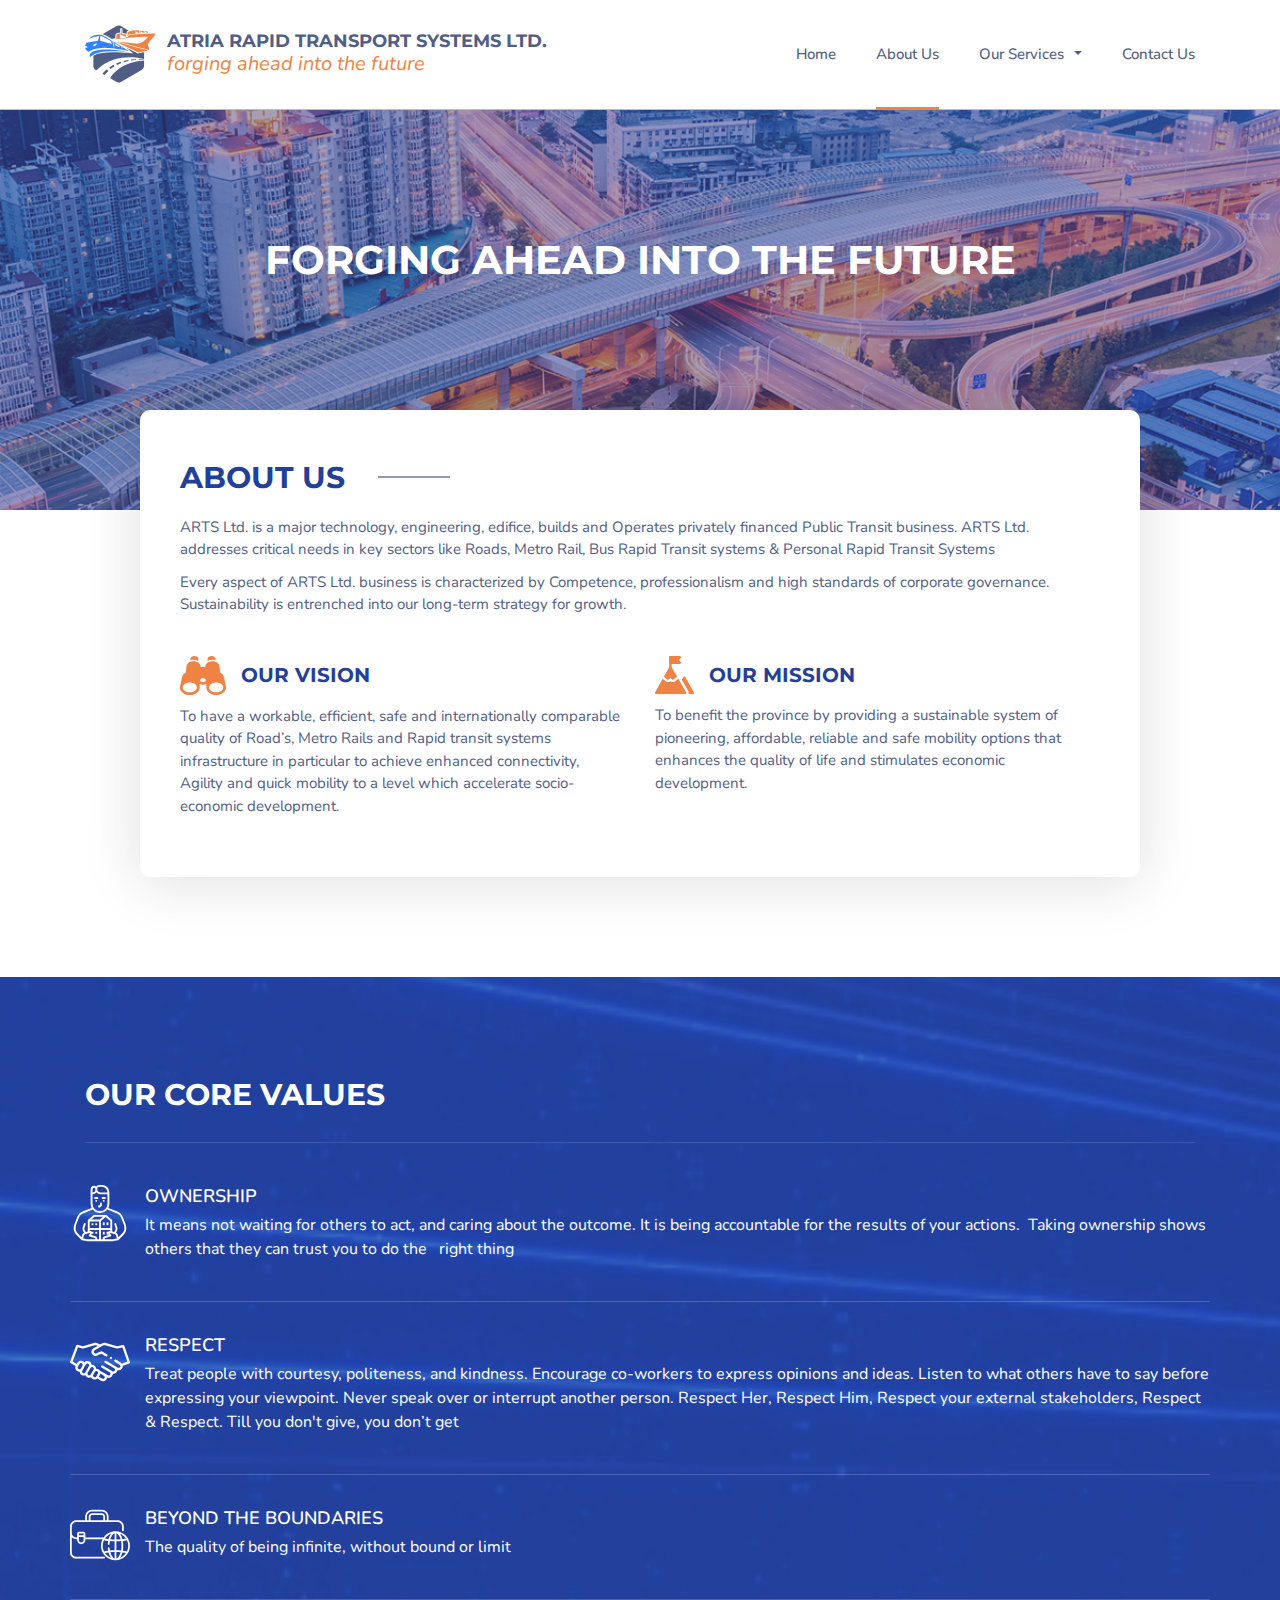
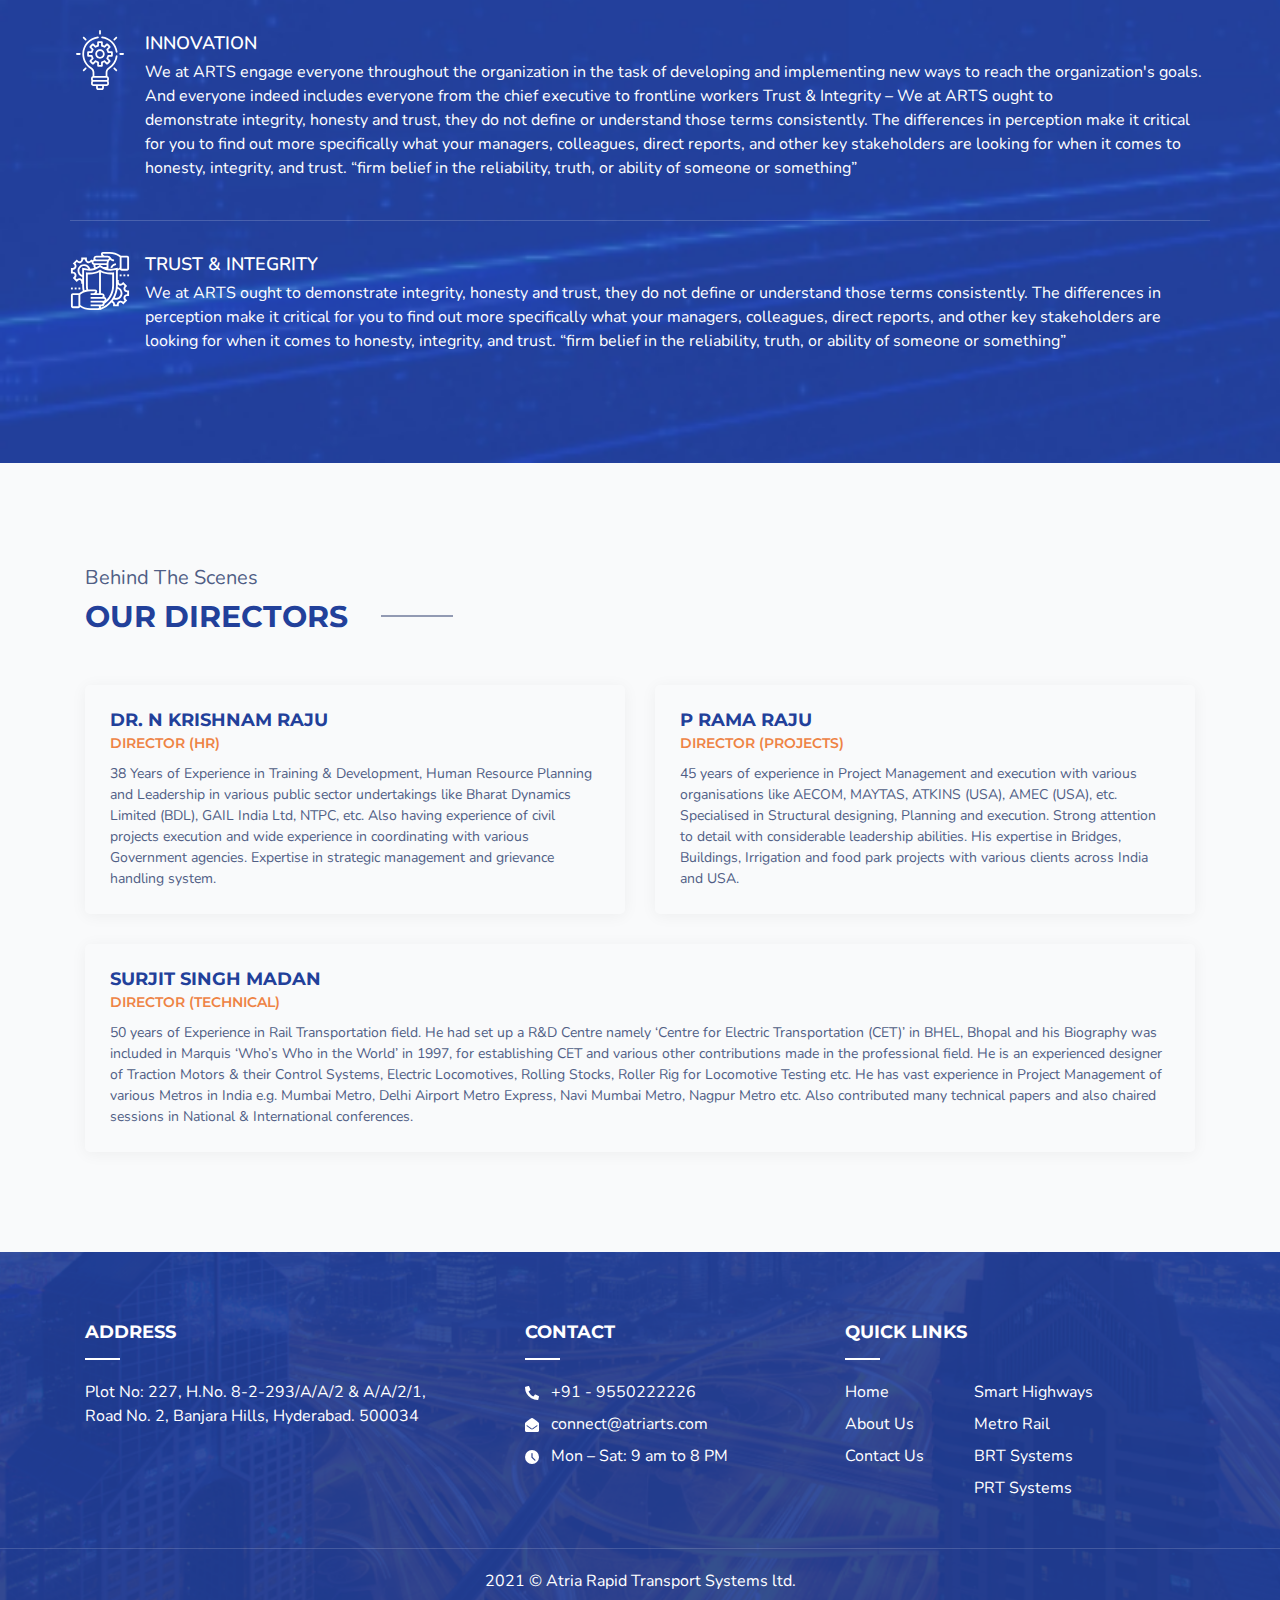
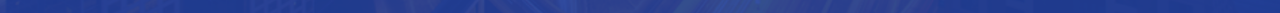
==== about-us.html @ 68d52b73 "update" ====
<!DOCTYPE html>
<html lang="en">

<head>
    <meta charset="UTF-8">
    <meta name="viewport" content="width=device-width, initial-scale=1.0">
    <meta http-equiv="X-UA-Compatible" content="ie=edge">
    <meta name="Description" content="Enter your description here" />
    <link rel="icon" href="img/logo-icon.svg" sizes="16x16">
    <link
        href="https://fonts.googleapis.com/css2?family=Montserrat:wght@500;600;700;800&family=Nunito:wght@300;400&display=swap"
        rel="stylesheet">
    <link rel="stylesheet" href="https://cdnjs.cloudflare.com/ajax/libs/twitter-bootstrap/4.5.3/css/bootstrap.min.css">
    <link rel="stylesheet" href="https://cdnjs.cloudflare.com/ajax/libs/font-awesome/5.15.1/css/all.min.css">
    <!-- slider css -->
    <link rel="stylesheet" href="css/owl.carousel.min.css">
    <link rel="stylesheet" href="css/owl.theme.default.min.css">
    <!-- wow css -->
    <link rel="stylesheet" href="css/animate.css">
    <link rel="stylesheet" href="css/style.css">
    <title>Atria Rapid Transport Systems ltd.</title>
</head>

<body>

    <div class="main-loader" id="load">
        <div class="loader"></div>
    </div>

    <div class="header">
        <div class="container">
            <nav class="navbar navbar-expand-lg navbar-light " id="nav">
                <a class="navbar-brand" href="index.html">
                    <img src="img/logo-icon.svg" alt="img" />

                    <div class="right-content">
                        <b class="logo-line hide-on-mobile">Atria Rapid Transport Systems LTD.</b>
                        <b class="logo-line show-on-mobile">ARTS</b>
                        <i>forging ahead into the future</i>
                    </div>
                </a>
                <button class="navbar-toggler" type="button" data-toggle="collapse"
                    data-target="#navbarSupportedContent" aria-controls="navbarSupportedContent" aria-expanded="false"
                    aria-label="Toggle navigation">
                    <span class="navbar-toggler-icon"></span>
                </button>
                <div class="collapse navbar-collapse" id="navbarSupportedContent">
                    <ul class="navbar-nav ml-auto">
                        <li class="nav-item">
                            <a class="nav-link" href="index.html">Home</a>
                        </li>
                        <li class="nav-item active">
                            <a class="nav-link" href="about-us.html">About Us</a>
                        </li>
                        <li class="nav-item">
                            <a class="nav-link dropdown-toggle" data-toggle="dropdown" href="our-project.html">Our
                                Services </a>
                            <ul class="dropdown-menu">
                                <li><a class="nav-link" href="smart_highways.html">Smart Highways</a></li>
                                <li><a class="nav-link" href="metro_rail.html"> Metro Rail </a></li>
                                <li><a class="nav-link" href="bus-rapid-transit-system.html"> BRT Systems </a></li>
                                <li><a class="nav-link" href="prt.html"> PRT Systems </a></li>
                            </ul>
                        </li>
                        <li class="nav-item">
                            <a class="nav-link" href="contact-us.html">Contact Us</a>
                        </li>
                    </ul>
                </div>
            </nav>
        </div>
    </div>

    <div class="top-header-page">
        <h1 class="tt-main">forging ahead into the future</h1>
    </div>

    <div class="abut-to-main-section">
        <div class="row">
            <div class="col-md-12">
                <h1 class="tt-main">About us <div class="side-line"></div></h1>
                <p>ARTS Ltd. is a major technology, engineering, edifice, builds and Operates privately financed Public Transit business.
                ARTS Ltd. addresses critical needs in key sectors like Roads, Metro Rail, Bus Rapid Transit systems & Personal Rapid
                Transit Systems</p>
                <p>Every aspect of ARTS Ltd. business is characterized by Competence, professionalism and high standards of corporate
                governance. Sustainability is entrenched into our long-term strategy for growth.</p>
            </div>
        </div>
        <div class="row bt-abt">
            <div class="col-md-6">

                <h1 class="tt-main"><img src="img/v-icon.svg" alt=""> Our Vision</h1>
                <p>To have a workable, efficient, safe and internationally comparable quality of Road’s, Metro Rails and Rapid transit
                systems infrastructure in particular to achieve enhanced connectivity, Agility and quick mobility to a level which
                accelerate socio-economic development.</p> 
            </div>
            <div class="col-md-6 vision-box">
            
                <h1 class="tt-main"><img src="img/m-icon.svg" alt=""> Our Mission</h1>
                <p>To benefit the province by providing a sustainable system of pioneering, affordable, reliable and safe mobility options
                that enhances the quality of life and stimulates economic development.</p>
            </div>
        </div>
    </div>

    


    <section class="rts rts-2">
        <div class="container">
            <div class="row">
                <div class="col-md-12">
                    <h1 class="tt-main white-color">Our Core Values</h1>
                    <div class="brk-line"></div>
                </div>
                <div class="com-md-12">
                    <div class="or-list">
                        <div class="top">
                        <svg xmlns="http://www.w3.org/2000/svg" id="outline" viewBox="0 0 512 512">
                            <path
                                d="M62.50488,287.20117,37.8667,351.26172a88.014,88.014,0,0,0,19.91211,93.831l40.56445,40.56446.00134-.00147a7.96228,7.96228,0,0,0,4.08655,2.189l40,8A7.98421,7.98421,0,0,0,144,496H368a7.98421,7.98421,0,0,0,1.56885-.15527l40-8a7.96228,7.96228,0,0,0,4.08655-2.189l.00134.00147,40.56445-40.56446a88.014,88.014,0,0,0,19.91211-93.831l-24.63818-64.06055a72.21915,72.21915,0,0,0-40.46094-41.0039l-82.23071-32.89209A79.60025,79.60025,0,0,0,335.99951,176L336,80a64.07239,64.07239,0,0,0-64-64H248a31.97046,31.97046,0,0,0-25.59552,12.81665A23.87424,23.87424,0,0,0,208,24a32.03635,32.03635,0,0,0-32,32V176a79.48678,79.48678,0,0,0,9.25031,37.28369l-82.28449,32.91358A72.21915,72.21915,0,0,0,62.50488,287.20117ZM144.792,480l-31.62744-6.3252,3.27734-19.66406a23.99164,23.99164,0,0,1,17.853-19.33886l39.16113-9.79a.16833.16833,0,0,1,.15577.04394.16387.16387,0,0,1,.02.20508L161.34375,443.5625a8.00015,8.00015,0,0,0,4.4585,12.12988l46.07812,13.165A5.68063,5.68063,0,0,1,210.31934,480Zm197.63184-70.63965a16.22935,16.22935,0,0,0-15.34815,4.251A16.01967,16.01967,0,0,0,325.11841,416H312v24h17.05188l2.21228,3.31836-35.53906,10.1543A21.66906,21.66906,0,0,0,280.76025,480H264V400h80v9.75439ZM344,384H264V323.74707l40-33.333,40,33.333Zm-90.89618-72H182.09619l28.80029-24h71.00733ZM248,328v56H168V328Zm-80,72h80v80H231.23975a21.66922,21.66922,0,0,0-14.96436-26.52734l-35.53955-10.1543,6.20947-9.31348A16.02738,16.02738,0,0,0,188.06714,432H200V416H186.882a16.0532,16.0532,0,0,0-1.95722-2.38965,16.24046,16.24046,0,0,0-15.34912-4.25l-1.57568.394Zm199.208,80H301.68066a5.68055,5.68055,0,0,1-1.56054-11.14258l46.07763-13.165a8.00015,8.00015,0,0,0,4.4585-12.12988l-12.28711-18.43066a.16453.16453,0,0,1,.01953-.207.161.161,0,0,1,.11524-.04785.179.179,0,0,1,.03955.00489l39.16162,9.79a23.99164,23.99164,0,0,1,17.853,19.33886l3.27734,19.66406Zm-47.2085-304A63.99976,63.99976,0,1,1,192,176V96h1.37012a38.61863,38.61863,0,0,0,31.95971-16.95679A43.93638,43.93638,0,0,0,260,96h59.99951ZM248,32h24a48.054,48.054,0,0,1,48,48H260a28.03146,28.03146,0,0,1-28-28V48A16.01833,16.01833,0,0,1,248,32Zm-40,8a8.00917,8.00917,0,0,1,8,8v9.37012A22.65537,22.65537,0,0,1,193.37012,80H192V56A16.01833,16.01833,0,0,1,208,40ZM194.31769,226.88916a79.94849,79.94849,0,0,0,118.25067,5.6792q2.72607-2.72607,5.14917-5.665l85.37427,34.14941a56.17256,56.17256,0,0,1,31.46972,31.89258l24.63819,64.06055a72.01208,72.01208,0,0,1-16.292,76.77246l-29.57226,29.57227-1.99512-11.97071a39.97178,39.97178,0,0,0-18.3833-27.40527l8.27051-16.541a39.73765,39.73765,0,0,0,2.17041-30.53808l-11.80859-35.42578-15.17872,5.06054,11.8086,35.42578a23.84236,23.84236,0,0,1-1.30225,18.32129l-8.98047,17.9607L360,413.75415V320a7.99975,7.99975,0,0,0-2.87842-6.14551l-48-40A7.984,7.984,0,0,0,304,272H208a8.00012,8.00012,0,0,0-5.12158,1.85449l-48,40A7.98564,7.98564,0,0,0,152.01691,320H152v93.75415L134.06335,418.238l-8.98034-17.9607a23.84236,23.84236,0,0,1-1.30225-18.32129l11.8086-35.42578-15.17872-5.06054-11.80859,35.42578a39.73765,39.73765,0,0,0,2.17041,30.53808l8.27057,16.541a39.97185,39.97185,0,0,0-18.38336,27.40527l-1.99512,11.97071L69.09229,433.77832a72.01208,72.01208,0,0,1-16.292-76.77246l24.63819-64.06055a56.17256,56.17256,0,0,1,31.46972-31.89258Z">
                            </path>
                            <rect x="208" y="120" width="32" height="16"></rect>
                            <path d="M256,184a8.00917,8.00917,0,0,1-8,8h-8v16h8a24.02718,24.02718,0,0,0,24-24V168H256Z"></path>
                            <circle cx="224" cy="152" r="8"></circle>
                            <rect x="272" y="120" width="32" height="16"></rect>
                            <circle cx="288" cy="152" r="8"></circle>
                            <rect x="184" y="344" width="16" height="16"></rect>
                            <rect x="216" y="344" width="16" height="16"></rect>
                            <rect x="216" y="416" width="16" height="16"></rect>
                            <rect x="280" y="336" width="16" height="24"></rect>
                            <rect x="312" y="336" width="16" height="24"></rect>
                            <rect x="280" y="416" width="16" height="24"></rect>
                        </svg>
                            <span>Ownership</span>
                        </div>
                        <p>It means not waiting for others to act, and caring about the outcome. It is being accountable for the results of your
                        actions.  Taking ownership shows others that they can trust you to do the   right thing</p>
                    </div>
                    <div class="or-list">
                        <div class="top">
                            <svg id="Layer_1" enable-background="new 0 0 512.004 512.004" viewBox="0 0 512.004 512.004"
                                xmlns="http://www.w3.org/2000/svg">
                                <g>
                                    <g>
                                        <path
                                            d="m511.437 255.181-48.106-137.063c-1.65-4.702-6.51-7.47-11.397-6.494l-50.104 10.023-88.066-26.197c-12.711-3.782-26.64-6.031-42.346 3.038l-15.695 9.062-15.696-9.062c-15.707-9.069-29.636-6.819-42.346-3.037l-87.753 26.105-45.561-12.018c-4.954-1.306-10.098 1.344-11.907 6.139l-51.815 137.334c-1.729 4.582.115 9.742 4.356 12.19l43.077 24.87c-3.056 7.107-3.642 14.997-1.6 22.618 2.401 8.962 8.127 16.44 16.122 21.056 6.336 3.658 13.363 5.079 20.155 4.514.281 11.695 6.466 22.98 17.316 29.245 10.074 5.817 21.885 5.985 31.739 1.495 2.815 6.819 7.813 12.797 14.682 16.762 7.995 4.616 17.334 5.836 26.297 3.434 2.634-.706 5.141-1.699 7.483-2.953 2.977 6.413 7.825 11.741 14.05 15.334 5.446 3.144 11.397 4.638 17.274 4.638 8.319-.001 16.484-3 22.848-8.544l30.4 17.551c5.444 3.143 11.396 4.637 17.272 4.636 11.99 0 23.667-6.217 30.08-17.325 2.654-4.598 4.133-9.557 4.528-14.528 7.237 3.248 15.32 3.899 23.121 1.81 8.962-2.402 16.44-8.128 21.056-16.124 3.181-5.51 4.672-11.539 4.636-17.484 13.349 1.578 27.009-4.723 34.146-17.086 2.733-4.734 4.22-9.854 4.561-14.974 15.429 5.454 33.088-.684 41.562-15.359 3.676-6.367 5.096-13.428 4.51-20.251l55.192-20.68c5.097-1.909 7.731-7.542 5.929-12.675zm-438.836 61.245c-3.369-1.945-5.785-5.11-6.804-8.913-1.02-3.802-.509-7.751 1.437-11.121l13.962-24.184c1.945-3.369 5.11-5.786 8.913-6.804 3.802-1.019 7.752-.508 11.12 1.437 6.992 4.037 9.405 13.013 5.38 20.012l-13.983 24.218c-.001.002-.002.003-.003.005-4.048 6.987-13.029 9.387-20.022 5.35zm57.504 28.39c-4.044 7.001-13.027 9.41-20.033 5.368-7.003-4.043-9.41-13.03-5.369-20.032l5.229-9.056c.001-.002.002-.003.003-.004l13.994-24.238c.001-.002.003-.004.004-.006l.005-.01c.001-.001.001-.001.002-.002l12.345-21.384c1.945-3.369 5.11-5.785 8.912-6.804 3.804-1.019 7.751-.508 11.121 1.438 3.369 1.945 5.786 5.11 6.805 8.912s.509 7.751-1.437 11.12l-3.681 6.374c-.007.011-.013.022-.02.033-.001.001-.001.003-.002.004l-24.177 41.877c0 .001-.001.001-.001.002l-.002.002c-.001.003-.004.007-.005.01zm46.421 18.258c-1.945 3.368-5.109 5.784-8.912 6.803-3.804 1.019-7.753.508-11.121-1.437-6.995-4.039-9.405-13.012-5.379-20.012l.01-.017c.001-.001.001-.002.002-.002.002-.003.003-.007.005-.011l24.17-41.865c.002-.003.004-.005.005-.008 4.044-7.003 13.03-9.411 20.033-5.367 3.369 1.945 5.785 5.11 6.805 8.912 1.019 3.802.509 7.751-1.437 11.12l-5.107 8.846c-.001.001-.002.003-.003.004l-13.961 24.181c0 .001-.001.002-.002.003-.006.01-.012.02-.018.03zm27.798 21.182c-3.369-1.945-5.786-5.11-6.805-8.912s-.509-7.751 1.437-11.121l13.963-24.184c4.044-7.002 13.026-9.411 20.033-5.368 7.002 4.043 9.41 13.03 5.368 20.033l-13.963 24.185c-4.043 7.003-13.03 9.411-20.033 5.367zm90.554 8.278c-4.044 7.004-13.033 9.409-20.033 5.368l-28.778-16.615 9.573-16.582c1.771-3.068 3.016-6.298 3.768-9.584l30.104 17.381c.001 0 .001.001.002.001s.001 0 .002.001l.028.016c6.976 4.053 9.371 13.023 5.334 20.014zm148.085-122.6c-2.639-3.34-5.939-6.246-9.844-8.5-3.656-2.111-16.948-10.099-40.633-24.421-4.726-2.858-10.874-1.344-13.732 3.383-2.857 4.726-1.343 10.874 3.383 13.731 23.803 14.393 37.208 22.449 40.982 24.628 7.003 4.043 9.411 13.03 5.368 20.033-4.044 7.004-13.033 9.411-20.033 5.369l-21.425-12.371c-.006-.003-.013-.007-.019-.011l-.004-.002-79.582-45.946c-4.784-2.763-10.899-1.123-13.66 3.66-2.762 4.783-1.123 10.899 3.66 13.66l79.574 45.942c.001.001.003.002.004.003.002.001.002.001.004.002l.021.012c6.979 4.051 9.373 13.024 5.337 20.016-4.044 7.003-13.028 9.411-20.032 5.368l-14.082-8.13c-.009-.005-.017-.01-.025-.015l-.003-.001-69.864-40.336c-4.785-2.763-10.899-1.123-13.66 3.66-2.762 4.783-1.123 10.899 3.66 13.66l69.858 40.332c.001.001.002.001.003.002 6.999 4.044 9.404 13.029 5.363 20.031-1.945 3.369-5.11 5.785-8.912 6.804-3.801 1.019-7.752.509-11.121-1.436l-23.997-13.855c-.012-.007-.022-.013-.035-.021l-.002-.001-44.07-25.444c-2.933-4.981-7.142-9.297-12.495-12.388-6.385-3.686-13.462-5.105-20.305-4.505-.086-2.654-.479-5.32-1.185-7.954-2.401-8.962-8.128-16.44-16.123-21.056-6.87-3.966-14.552-5.306-21.862-4.333-.187-1.901-.531-3.8-1.036-5.684-2.401-8.962-8.128-16.44-16.124-21.057-14.665-8.468-33.01-4.964-43.648 7.452-2.855-4.268-6.702-7.96-11.439-10.695-7.995-4.616-17.336-5.837-26.297-3.435-8.963 2.401-16.44 8.127-21.057 16.123l-6.014 10.417-35.507-20.499 45.634-120.949 39.551 10.432c1.776.468 3.644.438 5.402-.084l90.442-26.905c10.523-3.13 17.885-3.868 26.643 1.188l5.695 3.289-35.032 20.226c-16.674 9.627-22.407 31.025-12.78 47.7 9.313 16.131 29.574 21.759 47.128 13.086 9.438-4.662 23.166-10.834 33.513-14.774 7.554 4.551 24.495 14.819 36.59 22.149 4.727 2.864 10.875 1.354 13.735-3.369 2.862-4.723 1.354-10.873-3.368-13.735-11.63-7.049-21.793-13.207-29.061-17.602-3.642-2.202-6.559-3.963-8.57-5.174-4.429-2.663-5.48-3.296-8.293-3.296-1.121 0-2.233.188-3.292.557-11.828 4.123-29.084 11.864-40.111 17.311-7.974 3.936-16.979 1.722-20.95-5.155-4.113-7.125-1.664-16.267 5.46-20.38l70.729-40.834c8.758-5.057 16.122-4.318 26.643-1.188l90.443 26.905c1.563.465 3.215.541 4.813.221l44.019-8.806 41.986 119.624z">
                                        </path>
                                        <path
                                            d="m348.815 212.262h-.008c-5.522 0-9.996 4.477-9.996 10s4.481 10 10.004 10 10-4.477 10-10-4.478-10-10-10z">
                                        </path>
                                    </g>
                                </g>
                            </svg>
                            <span>Respect</span>
                        </div>
                        <p>Treat people with courtesy, politeness, and kindness. Encourage co-workers to express opinions and ideas. Listen to what
                        others have to say before expressing your viewpoint. Never speak over or interrupt another person. Respect Her, Respect
                        Him, Respect your external stakeholders, Respect & Respect. Till you don't give, you don’t get</p>
                    </div>
                    <div class="or-list">
                        <div class="top">
                            <svg enable-background="new 0 0 512 512" viewBox="0 0 512 512" xmlns="http://www.w3.org/2000/svg">
                                <g>
                                    <g>
                                        <path
                                            d="m512 348.29c0-67.987-55.249-123.85-123.85-123.85-41.498 0-78.292 20.518-100.777 51.939h-156.178v-30.014c0-9.603-7.812-17.415-17.415-17.415h-35.474c-9.603 0-17.415 7.812-17.415 17.415v30.014h-8.534c-20.632 0-37.417-16.785-37.417-37.417v-55.847c0-20.632 16.786-37.417 37.417-37.417h354.298c20.632 0 37.418 16.785 37.418 37.417v33.807c0 4.126 3.344 7.47 7.47 7.47s7.47-3.344 7.47-7.47v-33.807c0-28.869-23.488-52.357-52.358-52.357h-77.534v-32.402c0-32.254-26.241-58.495-58.495-58.495h-82.239c-32.255 0-58.495 26.241-58.495 58.495v32.403h-77.535c-28.869-.001-52.357 23.487-52.357 52.356v221.529c0 28.87 23.488 52.358 52.357 52.358h238.752c4.126 0 7.47-3.344 7.47-7.47s-3.344-7.47-7.47-7.47h-238.752c-20.632 0-37.417-16.786-37.417-37.418v-129.11c9.512 9.73 22.768 15.785 37.417 15.785h8.534v7.593c0 19.382 15.769 35.151 35.152 35.151s35.152-15.769 35.152-35.151v-7.593h147.012c-8.879 17.065-13.906 36.441-13.906 56.971 0 68.004 55.266 123.85 123.85 123.85 68.525 0 123.849-55.796 123.849-123.85zm-227.866-217.532h-109.255v-32.402c0-7.449 6.06-13.508 13.508-13.508h82.239c7.449 0 13.508 6.06 13.508 13.508zm-139.302-32.402c0-24.017 19.539-43.555 43.555-43.555h82.239c24.017 0 43.555 19.539 43.555 43.555v32.403h-15.107v-32.403c0-15.686-12.762-28.448-28.448-28.448h-82.239c-15.686 0-28.448 12.762-28.448 28.448v32.403h-15.107zm-66.526 145.534h35.474c1.365 0 2.475 1.111 2.475 2.475v11.452h-40.424v-11.452c0-1.365 1.111-2.475 2.475-2.475zm37.949 55.022c0 11.145-9.067 20.211-20.212 20.211s-20.212-9.066-20.212-20.211v-26.156h40.423v26.156zm369.438 97.782c-9.525-2.698-21.429-4.923-34.986-6.592 4.985-26.767 4.994-56.809 0-83.625 13.557-1.669 25.461-3.894 34.986-6.592 7.27 14.59 11.368 31.026 11.368 48.404-.001 17.379-4.099 33.815-11.368 48.405zm-53.428-103.379c-11.506.941-23.875 1.518-36.645 1.681v-54.341c19.116 6.459 31.11 33.253 36.645 52.66zm-51.585-52.705v54.386c-12.764-.163-25.126-.739-36.628-1.679 7.875-27.707 21.384-47.699 36.628-52.707zm-36.654 162.656c11.509-.941 23.881-1.519 36.655-1.681v54.374c-15.234-4.986-28.774-24.87-36.655-52.693zm51.594 52.659v-54.341c12.77.163 25.139.74 36.645 1.681-5.533 19.4-17.526 46.2-36.645 52.66zm0-69.282v-76.705c14.1-.171 27.63-.824 40.143-1.906 4.972 25.698 5.012 54.613 0 80.517-12.513-1.082-26.043-1.736-40.143-1.906zm82.182-100.115c-8.454 2.12-18.789 3.903-30.409 5.28-4.934-18.386-12.239-34.01-21.213-45.572 21.053 7.871 39.036 22.079 51.622 40.292zm-127.779-40.255c-8.921 11.508-16.202 27.078-21.128 45.534-11.616-1.378-21.947-3.16-30.397-5.279 12.567-18.185 30.514-32.376 51.525-40.255zm-59.415 53.614c9.526 2.698 21.431 4.923 34.991 6.592-1.578 8.517-2.693 17.504-3.28 26.878-.258 4.117 2.871 7.665 6.988 7.922 4.109.254 7.664-2.87 7.923-6.989.573-9.144 1.708-17.947 3.322-26.257 12.509 1.081 26.034 1.734 40.128 1.905v76.705c-14.095.171-27.619.824-40.129 1.905-1.263-6.528-2.243-13.358-2.879-20.442-.369-4.109-4.001-7.152-8.108-6.773-4.109.369-7.141 3.999-6.773 8.107.634 7.06 1.594 13.969 2.851 20.657-13.578 1.669-25.499 3.896-35.035 6.598-7.27-14.59-11.368-31.026-11.368-48.404.002-17.379 4.1-33.815 11.369-48.404zm7.891 110.165c8.472-2.125 18.832-3.91 30.482-5.289 4.266 15.867 11.017 32.535 21.132 45.578-21.05-7.872-39.03-22.078-51.614-40.289zm127.681 40.292c8.974-11.562 16.279-27.186 21.213-45.572 11.62 1.378 21.955 3.16 30.409 5.28-12.586 18.213-30.569 32.421-51.622 40.292z">
                                        </path>
                                    </g>
                                </g>
                            </svg>
                            <span>Beyond the Boundaries</span>
                        </div>
                        <p>The quality of being infinite, without bound or limit</p>
                    </div>
                    <div class="or-list">
                        <div class="top">
                            <svg version="1.1" id="Capa_1" xmlns="http://www.w3.org/2000/svg" xmlns:xlink="http://www.w3.org/1999/xlink" x="0px"
                                y="0px" viewBox="0 0 512.001 512.001" style="enable-background:new 0 0 512.001 512.001;" xml:space="preserve">
                                <g>
                                    <g>
                                        <path d="M354.675,180.814h-22.714c-1.387-4.402-3.151-8.664-5.28-12.753L342.741,152c2.007-2.007,3.112-4.676,3.112-7.515
                                  c0-2.84-1.105-5.509-3.112-7.516l-18.901-18.902c-4.144-4.141-10.886-4.143-15.031,0.001l-16.061,16.061
                                  c-4.089-2.129-8.352-3.894-12.753-5.28v-22.715c-0.001-5.86-4.769-10.629-10.63-10.629h-26.731
                                  c-5.86,0-10.628,4.768-10.628,10.629v22.715c-4.402,1.387-8.664,3.151-12.754,5.28l-16.062-16.062
                                  c-4.144-4.142-10.886-4.141-15.03,0.001l-18.9,18.9c-2.008,2.007-3.114,4.676-3.114,7.516c0,2.839,1.106,5.508,3.113,7.515
                                  l16.061,16.061c-2.129,4.089-3.894,8.352-5.28,12.753h-22.715c-5.86,0-10.628,4.768-10.628,10.629v26.731
                                  c0,5.86,4.768,10.628,10.628,10.628h22.715c1.387,4.401,3.151,8.665,5.28,12.753l-16.061,16.061
                                  c-4.144,4.144-4.144,10.887,0,15.031l18.901,18.901c4.144,4.145,10.888,4.144,15.031,0l16.061-16.061
                                  c4.089,2.129,8.353,3.894,12.754,5.28v22.715c0,5.86,4.768,10.628,10.628,10.628h26.731c5.86,0,10.629-4.768,10.629-10.628
                                  v-22.715c4.4-1.386,8.664-3.151,12.753-5.28l16.061,16.061c4.145,4.145,10.888,4.144,15.032,0l18.9-18.901
                                  c2.007-2.007,3.112-4.676,3.112-7.515c0-2.839-1.105-5.508-3.112-7.516l-16.061-16.061c2.129-4.089,3.894-8.352,5.28-12.753
                                  h22.715c5.86,0,10.629-4.768,10.629-10.628v-26.731C365.304,185.582,360.535,180.814,354.675,180.814z M350.305,213.801h-24.059
                                  c-3.484,0-6.509,2.399-7.303,5.792c-1.599,6.835-4.283,13.318-7.978,19.267c-1.839,2.96-1.396,6.796,1.067,9.261l17.011,17.011
                                  l-12.718,12.718l-17.011-17.011c-2.464-2.464-6.3-2.908-9.262-1.068c-5.95,3.695-12.433,6.379-19.266,7.979
                                  c-3.393,0.793-5.792,3.818-5.792,7.303v24.06h-17.985v-24.06c0-3.484-2.399-6.509-5.792-7.303
                                  c-6.833-1.598-13.316-4.282-19.267-7.979c-2.959-1.836-6.796-1.396-9.261,1.068l-17.011,17.011l-12.718-12.718l17.011-17.011
                                  c2.464-2.464,2.906-6.3,1.068-9.261c-3.695-5.95-6.379-12.433-7.978-19.267c-0.793-3.393-3.819-5.792-7.303-5.792h-24.059v-17.985
                                  h24.059c3.484,0,6.509-2.399,7.303-5.792c1.599-6.834,4.283-13.317,7.978-19.267c1.838-2.96,1.396-6.796-1.068-9.261
                                  l-17.011-17.011l12.718-12.718l17.011,17.011c2.462,2.464,6.3,2.907,9.261,1.068c5.949-3.695,12.432-6.379,19.267-7.978
                                  c3.393-0.793,5.792-3.818,5.792-7.303v-24.06h17.985v24.06c0,3.484,2.399,6.509,5.792,7.303
                                  c6.834,1.599,13.316,4.283,19.267,7.978c2.958,1.837,6.796,1.394,9.261-1.068l17.011-17.011l12.718,12.718l-17.011,17.011
                                  c-2.464,2.464-2.906,6.3-1.067,9.261c3.694,5.948,6.378,12.431,7.978,19.267c0.794,3.393,3.818,5.792,7.303,5.792h24.059V213.801z
                                  "></path>
                                    </g>
                                </g>
                                <g>
                                    <g>
                                        <path d="M256,164.628c-22.156,0-40.18,18.025-40.18,40.18s18.025,40.18,40.18,40.18s40.18-18.025,40.18-40.18
                                  C296.18,182.653,278.156,164.628,256,164.628z M256,229.988c-13.884,0-25.18-11.296-25.18-25.18s11.296-25.18,25.18-25.18
                                  c13.884,0,25.18,11.296,25.18,25.18S269.884,229.988,256,229.988z"></path>
                                    </g>
                                </g>
                                <g>
                                    <g>
                                        <path d="M83.574,197.308H58.692c-4.142,0-7.5,3.358-7.5,7.5s3.358,7.5,7.5,7.5h24.882c4.142,0,7.5-3.358,7.5-7.5
                                  S87.716,197.308,83.574,197.308z"></path>
                                    </g>
                                </g>
                                <g>
                                    <g>
                                        <path d="M453.309,197.308h-24.882c-4.143,0-7.5,3.358-7.5,7.5s3.357,7.5,7.5,7.5h24.882c4.143,0,7.5-3.358,7.5-7.5
                                  S457.451,197.308,453.309,197.308z"></path>
                                    </g>
                                </g>
                                <g>
                                    <g>
                                        <path d="M139.379,321.429c-2.928-2.929-7.677-2.929-10.607,0l-17.594,17.594c-2.929,2.929-2.929,7.678,0,10.607
                                  c2.929,2.929,7.678,2.929,10.607,0l17.594-17.594C142.308,329.107,142.308,324.358,139.379,321.429z"></path>
                                    </g>
                                </g>
                                <g>
                                    <g>
                                        <path d="M400.822,59.988c-2.93-2.929-7.678-2.929-10.608,0L372.62,77.582c-2.929,2.929-2.929,7.678,0,10.607
                                  c2.93,2.929,7.678,2.928,10.608,0l17.594-17.594C403.751,67.665,403.751,62.916,400.822,59.988z"></path>
                                    </g>
                                </g>
                                <g>
                                    <g>
                                        <path d="M256.001,0c-4.143,0-7.5,3.358-7.5,7.5v24.882c0,4.142,3.357,7.5,7.5,7.5s7.5-3.358,7.5-7.5V7.5
                                  C263.501,3.358,260.144,0,256.001,0z"></path>
                                    </g>
                                </g>
                                <g>
                                    <g>
                                        <path d="M400.822,339.023l-17.594-17.594c-2.93-2.929-7.678-2.929-10.608,0c-2.929,2.929-2.929,7.679,0,10.607l17.594,17.594
                                  c2.93,2.929,7.678,2.929,10.608,0C403.751,346.701,403.751,341.952,400.822,339.023z"></path>
                                    </g>
                                </g>
                                <g>
                                    <g>
                                        <path d="M139.379,77.582l-17.594-17.594c-2.929-2.929-7.678-2.929-10.607,0c-2.929,2.929-2.929,7.678,0,10.607l17.594,17.594
                                  c2.929,2.929,7.678,2.929,10.607,0C142.308,85.259,142.308,80.51,139.379,77.582z"></path>
                                    </g>
                                </g>
                                <g>
                                    <g>
                                        <path d="M405.629,186.435c-8.071-68.875-62.668-123.477-131.22-131.833c-4.105-0.505-7.852,2.426-8.354,6.537
                                  c-0.501,4.112,2.426,7.852,6.538,8.354c62.257,7.588,110.837,56.395,118.136,118.688c0.447,3.817,3.688,6.627,7.439,6.627
                                  c0.292,0,0.586-0.017,0.883-0.051C403.167,194.276,406.111,190.55,405.629,186.435z"></path>
                                    </g>
                                </g>
                                <g>
                                    <g>
                                        <path d="M398.963,214.868c-4.116-0.524-7.863,2.389-8.383,6.499c-5.113,40.388-27.909,76.025-62.543,97.77
                                  c-14.931,9.375-23.844,25.419-23.844,42.917v30.867h-96.383v-31.55c0-16.944-8.855-32.952-23.108-41.775
                                  c-40.306-24.95-64.37-68.107-64.371-115.446c0-68.352,51.198-126.238,119.091-134.648c4.111-0.509,7.03-4.255,6.521-8.366
                                  c-0.509-4.11-4.253-7.037-8.366-6.521c-75.015,9.293-132.25,73.803-132.249,149.535c0,26.133,6.797,51.881,19.658,74.461
                                  c12.467,21.89,30.386,40.472,51.818,53.739c9.871,6.11,16.002,17.23,16.002,29.02v32.643c-7.626,2.65-13.125,9.892-13.125,18.409
                                  v10.692c0,4.527,1.564,8.688,4.161,12.001c-2.598,3.313-4.161,7.473-4.161,12.001v10.691c0,10.753,8.749,19.501,19.501,19.501
                                  h23.58v16.955c0,9.781,7.957,17.738,17.737,17.738h30.997c9.781,0,17.737-7.957,17.737-17.738v-16.955h23.58
                                  c10.753,0,19.501-8.749,19.501-19.501v-10.691c0-4.527-1.564-8.688-4.162-12.001c2.598-3.313,4.162-7.473,4.162-12.001v-10.692
                                  c0-8.518-5.498-15.759-13.125-18.409v-31.96c0-12.305,6.287-23.599,16.82-30.212c38.454-24.144,63.768-63.724,69.447-108.59
                                  C405.981,219.141,403.072,215.388,398.963,214.868z M274.235,494.262c0,1.483-1.253,2.737-2.736,2.737h-30.997
                                  c-1.483,0-2.736-1.253-2.736-2.737v-16.955h36.469V494.262z M317.317,457.806c0,2.439-2.061,4.5-4.5,4.5
                                  c-13.24,0-101.138,0-113.632,0c-2.439,0-4.5-2.061-4.5-4.5v-10.691c0-2.439,2.061-4.5,4.5-4.5h113.632c2.439,0,4.5,2.061,4.5,4.5
                                  V457.806z M317.317,423.113c0,2.439-2.061,4.5-4.5,4.5H199.185c-2.439,0-4.5-2.061-4.5-4.5v-10.692c0-2.439,2.061-4.5,4.5-4.5
                                  h113.632c2.439,0,4.5,2.061,4.5,4.5V423.113z"></path>
                                    </g>
                                </g>
                                <g>
                                </g>
                                <g>
                                </g>
                                <g>
                                </g>
                                <g>
                                </g>
                                <g>
                                </g>
                                <g>
                                </g>
                                <g>
                                </g>
                                <g>
                                </g>
                                <g>
                                </g>
                                <g>
                                </g>
                                <g>
                                </g>
                                <g>
                                </g>
                                <g>
                                </g>
                                <g>
                                </g>
                                <g>
                                </g>
                            </svg>
                            <span>Innovation</span>
                        </div>
                        <p>We at ARTS engage everyone throughout the organization in the task of developing and implementing new ways to reach
                        the organization's goals. And everyone indeed includes everyone from the chief executive to frontline workers
                        Trust & Integrity – We at ARTS ought to demonstrate integrity, honesty and trust, they do not define or understand those
                        terms consistently. The differences in perception make it critical for you to find out more specifically what your
                        managers, colleagues, direct reports, and other key stakeholders are looking for when it comes to honesty, integrity,
                        and trust. “firm belief in the reliability, truth, or ability of someone or something”</p>
                    </div>
                    <div class="or-list">
                        <div class="top">
                            <svg id="_x33_0" enable-background="new 0 0 64 64" viewBox="0 0 64 64" xmlns="http://www.w3.org/2000/svg">
                                <g>
                                    <path
                                        d="m61 5h-6.697l-1.149-.767c-3.174-2.115-6.867-3.233-10.681-3.233h-7.473c-1.103 0-2 .897-2 2 0 .732.212 1.41.556 2.001l-5.556-.001c-1.654 0-3 1.346-3 3 0 .395.081.77.22 1.116-.558.151-1.05.455-1.429.871l-1.011-1.011-1.457 1.456c-.551.552-1.376.712-2.141.392-.718-.297-1.182-.991-1.182-1.769v-2.055h-6v2.055c0 .778-.464 1.473-1.223 1.785-.725.306-1.55.144-2.102-.408l-1.455-1.456-4.244 4.244 1.455 1.456c.551.552.712 1.377.393 2.141-.297.718-.991 1.183-1.769 1.183h-2.055v6h2.055c.778 0 1.473.465 1.786 1.222.303.726.142 1.551-.409 2.103l-1.456 1.455 4.244 4.244 1.457-1.456c.551-.552 1.375-.712 2.14-.394.718.299 1.183.993 1.183 1.771v2.055h1v2.026c0 1.914.213 3.821.609 5.685-.954.431-1.88.934-2.762 1.522l-1.15.767h-6.697c-1.103 0-2 .897-2 2v12c0 1.103.897 2 2 2h6c.809 0 1.504-.485 1.819-1.178 3.129 2.056 6.824 3.178 10.584 3.178h8.597c.412 0 .805-.084 1.163-.235.173.061.345.125.52.183l.317.106.317-.105c4.724-1.574 8.781-4.354 11.904-7.917.195.02.393.06.596.144.718.297 1.183.991 1.183 1.769v2.055h6v-2.055c0-.778.465-1.473 1.222-1.786.726-.302 1.55-.143 2.102.409l1.456 1.456 4.244-4.244-1.455-1.456c-.551-.552-.712-1.377-.393-2.141.297-.718.991-1.183 1.769-1.183h2.055v-6h-2.055c-.778 0-1.473-.465-1.786-1.222-.303-.726-.142-1.551.409-2.103l1.455-1.456-4.244-4.244-1.457 1.456c-.551.552-1.375.712-2.141.392-.717-.296-1.181-.99-1.181-1.768v-2.055h-1v-9.941c.753-.366 1.481-.78 2.18-1.24.314.694 1.01 1.181 1.82 1.181h6c1.103 0 2-.897 2-2v-12c0-1.103-.897-2-2-2zm-33 2 9 .001v-.001h3.17c.603 0 1.148.279 1.521.743-.436.376-.818.801-1.156 1.257h-12.535c-.551 0-1-.448-1-1s.449-1 1-1zm6.166 9.242-1.863-1.242h6.697v2h-3.564c-.433-.234-.859-.483-1.27-.758zm-5.602.758h-.564c-.551 0-1-.448-1-1s.449-1 1-1h3.697l-1.862 1.242c-.412.275-.838.524-1.271.758zm-2.564-6h13.465c-.229.639-.371 1.31-.426 2h-13.039c-.551 0-1-.448-1-1s.449-1 1-1zm-14.452 18.313c-1.478-.616-3.161-.286-4.287.841l-.041.042-1.416-1.416.042-.042c1.126-1.127 1.456-2.81.827-4.318-.607-1.47-2.027-2.42-3.618-2.42h-.055v-2h.055c1.591 0 3.011-.95 3.631-2.452.616-1.477.286-3.159-.84-4.286l-.042-.042 1.416-1.416.042.042c1.128 1.129 2.811 1.457 4.318.827 1.47-.607 2.42-2.027 2.42-3.618v-.055h2v.055c0 1.591.95 3.012 2.451 3.631 1.476.618 3.16.288 4.287-.84l.042-.042.222.223c.012 1.371.951 2.514 2.218 2.858-.139.345-.22.72-.22 1.115 0 .838.347 1.595.903 2.14-1.364.452-2.781.722-4.215.808-.887-2.913-3.566-4.948-6.688-4.948-3.86 0-7 3.141-7 7 0 3.141 2.059 5.833 5 6.704v2.632c-.39-.433-.88-.786-1.452-1.023zm1.452-11.533v7.786c-1.787-.779-3-2.536-3-4.567 0-2.757 2.243-5 5-5 2.008 0 3.747 1.187 4.538 2.94-.681-.048-1.36-.124-2.034-.258zm-4 41.22h-6v-12h6zm21 2h-8.597c-3.747 0-7.418-1.249-10.403-3.506v-10.959l.956-.638c2.843-1.895 6.153-2.897 9.571-2.897h5.473c0 1.103-.896 2-1.996 2h-.004-3.006v2h3.006.004 8.996c.551 0 1 .448 1 1s-.449 1-1 1h-12v2h14c.551 0 1 .448 1 1s-.449 1-1 1h-14v2h12c.551 0 1 .448 1 1s-.449 1-1 1h-12v2h8c.551 0 1 .448 1 1s-.449 1-1 1zm-11-23.974v-12.092c.576.044 1.153.066 1.725.066 3.803 0 7.248-.779 10.275-2.304v22.304h-2.556c.344-.591.556-1.268.556-2 0-1.103-.897-2-2-2h-5.473c-.714 0-1.421.052-2.124.13-.263-1.348-.403-2.724-.403-4.104zm19.987 14.843c-.059-1.324-.974-2.418-2.207-2.753.139-.346.22-.721.22-1.116 0-1.654-1.346-3-3-3h-1v-22.304c3.027 1.526 6.472 2.304 10.275 2.304.572 0 1.149-.022 1.725-.066v12.093c0 5.624-2.195 10.911-6.013 14.842zm-6.045 8.705c.036-.186.058-.378.058-.574 0-.352-.072-.686-.184-1h1.184c1.594 0 2.89-1.254 2.982-2.825 6.279-4.355 10.018-11.465 10.018-19.149v-14.336l-1.126.144c-.863.11-1.738.166-2.599.166-4.079 0-7.695-.959-10.749-2.851l-.526-.326-.526.326c-3.054 1.892-6.67 2.851-10.749 2.851-.861 0-1.735-.056-2.599-.166l-1.126-.144v14.336c0 1.485.148 2.965.426 4.417-.653.142-1.295.325-1.93.535-.323-1.627-.496-3.286-.496-4.952v-16.806l2.113.423c1.187.237 2.403.357 3.612.357 3.648 0 7.182-1.069 10.219-3.094l1.056-.704 1.056.704c3.037 2.025 6.57 3.094 10.219 3.094 1.209 0 2.425-.12 3.613-.357l2.112-.423v16.807c0 10.466-6.404 19.753-16.058 23.547zm17.837-20.234c1.889.729 3.221 2.573 3.221 4.66 0 2.757-2.243 5-5 5-.412 0-.813-.052-1.204-.149 1.551-2.919 2.572-6.133 2.983-9.511zm1.672-3.654c1.476.618 3.16.288 4.287-.84l.042-.042 1.416 1.416-.042.042c-1.126 1.127-1.456 2.81-.827 4.318.607 1.47 2.027 2.42 3.618 2.42h.055v2h-.055c-1.591 0-3.011.95-3.631 2.452-.616 1.477-.286 3.159.84 4.286l.042.042-1.416 1.416-.042-.042c-1.128-1.128-2.811-1.459-4.319-.827-1.469.608-2.419 2.027-2.419 3.618v.055h-2v-.055c0-1.574-.931-2.977-2.407-3.609.412-.554.802-1.123 1.172-1.707.716.243 1.464.371 2.235.371 3.86 0 7-3.141 7-7 0-3.118-2.118-5.857-5.05-6.716.019-.419.05-.835.05-1.258v-1.363c.39.434.88.787 1.451 1.023zm-5.955-18.004c-1.82.363-3.679.39-5.496.134v-5.191c0-1.624.684-3.145 1.854-4.228.967 1.009 2.307 1.603 3.759 1.603h.387v-2h-.387c-1.23 0-2.334-.684-2.892-1.802-.676-1.355-2.036-2.198-3.551-2.198h-3.174c-1.1 0-1.996-.897-1.996-2h7.473c3.418 0 6.728 1.002 9.571 2.897l.956.638v10.965c-.636.481-1.304.917-2 1.306v-1.026zm14.504.318h-6v-12h6z">
                                    </path>
                                    <path
                                        d="m47.825 13.264c-2.254.563-4.039 2.216-4.774 4.42l1.897.633c.518-1.553 1.774-2.716 3.362-3.113l.932-.233-.485-1.939z">
                                    </path>
                                    <path d="m1 39h2v2h-2z"></path>
                                    <path d="m5 39h2v2h-2z"></path>
                                    <path d="m9 39h2v2h-2z"></path>
                                    <path d="m53 25h2v2h-2z"></path>
                                    <path d="m57 25h2v2h-2z"></path>
                                    <path d="m61 25h2v2h-2z"></path>
                                </g>
                            </svg>
                            <span>Trust & Integrity</span>
                        </div>
                        <p>We at ARTS ought to demonstrate integrity, honesty and trust, they do not define or understand those
                        terms consistently. The differences in perception make it critical for you to find out more specifically what your
                        managers, colleagues, direct reports, and other key stakeholders are looking for when it comes to honesty, integrity,
                        and trust. “firm belief in the reliability, truth, or ability of someone or something”</p>
                    </div>
                </div>
            </div>
        </div>
    </section>


    <section class="services-box d-list" id="ourdirectors">
        <div class="container">
            <div class="row s-top-tt">
                <div class="col-md-12">
                    <p>Behind The Scenes</p>
                    <h4 class="tt-main">OUR Directors <div class="side-line"></div>
                    </h4>
                </div>
            </div>
            <div class="row">
                <div class="col-md-6">
                    <div class="s-box-main"> 
                        <div class="tt-box-x-wrapper">
                            <h4 class="tt-main">
                                Dr. N Krishnam Raju <br> <small>Director (HR)</small>
                            </h4>
                            <p class="link"><span>38 Years of Experience in Training & Development, Human Resource Planning and Leadership in various public sector
                            undertakings like Bharat Dynamics Limited (BDL), GAIL India Ltd, NTPC, etc. Also having experience of civil projects
                            execution and wide experience in coordinating with various Government agencies. Expertise in strategic management and
                            grievance handling system.
                        </span></p>
                        </div>
                    </div>
                </div>
                <div class="col-md-6">
                    <div class="s-box-main">
                        <div class="tt-box-x-wrapper">
                            <h4 class="tt-main">
                                P Rama Raju <br> <small>Director (Projects)</small>
                            </h4>
                            <p class="link"><span>45 years of experience in Project Management and execution with various organisations like AECOM, MAYTAS, ATKINS (USA),
                            AMEC (USA), etc. Specialised in Structural designing, Planning and execution. Strong attention to detail with
                            considerable leadership abilities. His expertise in Bridges, Buildings, Irrigation and food park projects with various
                            clients across India and USA.
                                </span></p>
                        </div>
                    </div>
                </div>
                <div class="col-md-12" style="margin-top: 30px;">
                    <div class="s-box-main">
                        <div class="tt-box-x-wrapper">
                            <h4 class="tt-main">
                                Surjit Singh Madan
                                <br> <small>Director (Technical)</small>
                            </h4>
                            <p class="link">
                                <span>
                                50 years of Experience in Rail Transportation field. He had set up a R&D Centre namely ‘Centre for Electric
                                Transportation (CET)’ in BHEL, Bhopal and his Biography was included in Marquis ‘Who’s Who in the World’ in 1997, for
                                establishing CET and various other contributions made in the professional field. He is an experienced designer of
                                Traction Motors & their Control Systems, Electric Locomotives, Rolling Stocks, Roller Rig for Locomotive Testing etc. He
                                has vast experience in Project Management of various Metros in India e.g. Mumbai Metro, Delhi Airport Metro Express,
                                Navi Mumbai Metro, Nagpur Metro etc. Also contributed many technical papers and also chaired sessions in National &
                                International conferences.
                                </span>
                            </p>
                        </div>
                    </div>
                </div>
                 

            </div>
        </div>
    </section>


    <footer>
        <div class="container">
            <div class="row">
                <div class="col-md-4">
                    <h4>Address</h4>
                    <p>Plot No: 227, H.No. 8-2-293/A/A/2 & A/A/2/1,
                        Road No. 2, Banjara Hills, Hyderabad. 500034</p>
                </div>
                <div class="col-md-4">
                    <div class="left-ft">
                        <h4>Contact</h4>
                        <ul>
                            <li><img src="img/c.svg" alt=""> +91 - 9550222226</li>
                            <li><img src="img/m.svg" alt=""> connect@atriarts.com</li>
                            <li><img src="img/t.svg" alt=""> Mon – Sat: 9 am to 8 PM</li>
                        </ul>
                    </div>
                </div>
                <div class="col-md-4">
                    <h4>Quick Links</h4>
                    <div class="ul-link">
                        <ul>
                            <li><a href="index.html">Home </a></li>
                            <li><a href="about-us.html">About Us</a></li>
                            <li><a href="contact-us.html">Contact Us</a></li>
                        </ul>
                        <ul>
                            <li><a href="smart_highways.html">Smart Highways</a></li>
                            <li><a href="metro_rail.html">Metro Rail</a></li>
                            <li><a href="bus-rapid-transit-system.html">BRT Systems</a></li>
                            <li><a href="prt.html">PRT Systems</a></li>
                        </ul>
                    </div>
                </div>
            </div>
        </div>
        <div class="copy text-center">
            2021 © Atria Rapid Transport Systems ltd.
        </div>



    </footer>





    <script src="js/jquery.min.js"></script>
    <!--        <script src="https://cdnjs.cloudflare.com/ajax/libs/jquery/3.5.1/jquery.slim.min.js"></script>-->
    <script src="https://cdnjs.cloudflare.com/ajax/libs/popper.js/1.16.1/umd/popper.min.js"></script>
    <script src="https://cdnjs.cloudflare.com/ajax/libs/twitter-bootstrap/4.5.3/js/bootstrap.min.js"></script>
    <script src="https://wowjs.uk/dist/wow.min.js"></script>
    <script src="js/owl.carousel.min.js"></script>

    <script>
        // $(document).ready(function() {
        //     $(window).on('scroll', function() {
        //         if ($(window).scrollTop() < 100) {
        //             $('.header').removeClass('sticky_header');
        //         } else {
        //             $('.header').addClass('sticky_header');
        //         }
        //     });
        // });

        var owl = $('.owl-slider1');
        var owl2 = $('.owl-slider2');
        owl.owlCarousel({
            items: 1,
            animateOut: 'fadeOut',
            loop: true,
            margin: 0,
            autoplay: true,
            dots: false,
            nav: true,
            autoplayTimeout: 10000,
            autoplayHoverPause: true
        });

        owl2.owlCarousel({
            items: 1,
            animateOut: 'fadeOut',
            loop: true,
            margin: 0,
            nav: true,
            dots: false,
            autoplay: true,
            autoplayTimeout: 10000,
            autoplayHoverPause: true
        });

        $(".owl-prev").html('<img src="img/left.svg" alt="">');
        $(".owl-next").html('<img src="img/right.svg" alt="">');

    </script>

    <script>
        new WOW().init();
    </script>
    <script>

        $('document').ready(function () {
            $('.main-loader').fadeOut();
        });

    </script>

</body>

</html>
---- css/style.css ----
body {
    font-family: 'Nunito', sans-serif;
}

h1,
h2,
h3,
h4,
h5,
h6 {
    font-family: 'Montserrat', sans-serif;
}

.header {
    top: 0px;
    z-index: 999;
    left: 0px;
    width: 100%;
    background: #fff;
    border-bottom: 1px solid #bfbdc3;
}

.left-ft {
    position: relative;
    left: 60px;
}

p {
    color: #505E85;
}

footer {
    background: url(../img/footer-bg.png);
    background-size: cover;
    color: #fff;
}

footer h4 {
    margin-top: 70px;
    font-size: 18px;
    text-transform: uppercase;
    font-weight: 700;
}

footer p {
    color: #fff;
}

footer ul {
    list-style: none;
    padding: 0;
    margin: 0;
}

.ul-link {
    display: flex;
}

footer li {
    margin-bottom: 8px;
}

footer li img {
    margin-right: 8px;
}

footer h4::after {
    content: '';
    width: 35px;
    height: 2px;
    background: #fff;
    display: block;
    margin-top: 14px;
    margin-bottom: 20px;
}

footer a {
    text-decoration: none;
    color: #fff;
    transition: 0.5s;
    left: 0;
    position: relative;
}

footer a:hover {
    color: #fff;
    text-decoration: none;
    position: relative;
    left: 5px;
    transition: 0.5s;
}

.ul-link ul:first-child {
    margin-right: 50px;
}

.copy {
    margin-top: 40px;
    padding: 20px 0;
    BORDER-TOP: 1PX SOLID rgb(255 255 255 / 16%);
}

.logo-line {
    font-family: 'Montserrat', sans-serif;
    text-transform: uppercase;
    color: #505E85;
    font-size: 18px;
}

.right-content i {
    color: #ee8344;
    font-size: 20px;
    display: block;
    position: relative;
    top: -7px;
}

.header .navbar-light .navbar-nav .nav-link {
    color: #505E85;
    font-size: 15px;
    padding: 43px 0px;
    transition: 0.5s;
    font-weight: 500;
}

.owl-nav {
    position: absolute;
    top: 50%;
    width: 100%;
    display: flex;
    align-items: center;
    justify-content: space-between;
}

.right-content {
    margin-left: 12px;
    position: relative;
    top: 2px;
}

.owl-theme .owl-nav [class*=owl-] {
    background: #fff !important;
    width: 40px;
    height: 40px;
    margin: 0;
    border-radius: 0;
}

.top-header-page {
    background: url(../img/about.jpg);
    background-size: cover;
    height: 400px;
    position: relative;
    display: flex;
    color: #fff;
    align-items: center;
    justify-content: center;
    background-position: center;
}

.top-header-page.con-bg {
    background: url(../img/contact.jpg);
    background-size: cover;
}

.box-info-contact ul {
    list-style: none;
    margin: 0;
    padding: 0;
}

.title-block {
    font-size: 20px;
    color: #22409A;
    text-transform: uppercase;
    font-weight: 700;
    margin-bottom: 10px;
}

.section-margin .tt-main {
    margin-bottom: 10px;
    font-size: 25px;
}

.section-margin .form-control {
    border-radius: 2px;
    font-size: 15px;
}

.section-margin .form-control:focus {
    outline: none;
    box-shadow: none;
}

.entry-box label {
    color: #ee8344;
    margin-bottom: 5px;
}

button.btn-theme {
    border: none;
    border-radius: 4px;
}

.top-header-page.vid {
    height: 500px;
    background: #22409A;
}

.top-header-page.vid video {
    position: absolute;
    left: 0;
    top: 0;
    height: 100%;
    width: 100%;
    object-fit: cover;
}

.top-header-page .tt-main {
    color: #fff;
    position: relative;
    z-index: 1;
    font-size: 40px;
    top: -50px;
    margin: 0;
}

.abut-to-main-section {
    font-size: 15px;
    position: relative;
    background: #fff;
    max-width: 1000px;
    padding: 50px 40px;
    top: -100px;
    border-radius: 10px;
    box-shadow: 0 5px 60px rgb(0 0 0 / 13%);
    margin: 0 auto;
}

.abut-to-main-section p {
    margin-bottom: 10px;
}

.or-list {
    border-bottom: 1px solid rgb(255 255 255 / 18%);
    margin-bottom: 30px;
    padding-bottom: 30px;
}

.or-list:last-child {
    border-bottom: none;
    margin-bottom: 0;
    padding-bottom: 0;
}

.in-section {
    padding: 80px 0;
    background: #EE8344;
}


.brk-line {
    height: 10px;
    margin-bottom: 40px;
    border-bottom: 1px solid rgb(255 255 255 / 13%);
}

.in-mod-wp {
    margin-top: 20px;
}

.in-mod-wp img {
    border-radius: 5px;
    max-width: 100%;
}

.tt-main small {
    font-size: 14px;
    color: #EE8344;
    font-weight: 600;
}

.d-list .tt-box-x-wrapper .link span {
    font-size: 14px;
    display: block;
    line-height: 1.5;
}

.d-list .tt-box-x-wrapper .tt-main {
    font-size: 18px;
    margin-bottom: 10px;
}

.or-list svg {
    width: 60px;
    fill: #fff;
}

.or-list span {
    font-size: 18px;
    font-weight: 600;
    text-transform: uppercase;
    margin-left: 15px;
}

.rts .or-list p {
    font-size: 16px;
    padding-left: 75px;
    position: relative;
    margin-top: -30px;
}

.or-list .top {
    display: flex;
    align-items: flex-start;
}

.row.bt-abt {
    margin-top: 30px;
}

.bt-abt .tt-main {
    display: flex;
    margin-bottom: 10px;
    font-size: 20px;
    align-items: center;
}

.bt-abt .tt-main img {
    margin-right: 15px;
}


.owl-theme .owl-nav {
    margin-top: -20px;
}

.owl-carousel .owl-nav .owl-next {
    border-radius: 4px 0 0 4px !important;
}

.owl-carousel .owl-nav .owl-prev {
    border-radius: 0px 4px 4px 0px !important;
}

.header.sticky_header .navbar-light .navbar-nav .nav-link {
    padding: 25px 10px;
    transition: 0.5s;
}

.header .navbar-light .navbar-nav .dropdown-menu .nav-link {
    padding: 0px 15px;
}


.header.sticky_header {
    background: #f7b228;
    transition: 0.5s all;
    border-bottom: none;

}

.navbar-nav li {
    padding-left: 20px;
    padding-right: 20px;
    position: relative;
}

.navbar-nav li:last-child {
    padding-right: 0px;
}

.header .container-fluid {
    max-width: 1230px;
}

.menu-toggle {
    font-size: 21px !important;
    padding: 3px;
    margin-left: 15px;
}

.header .navbar {
    padding: 0px 0px;
}

.header.sticky_header .navbar {
    padding: 0px 0px;
    transition: 0.5s;
}

.navbar-brand {
    display: flex;
}

.header .navbar-brand img {
    width: 70px;
    transition: 0.5s;

}

.nav-item.active .nav-link {
    position: relative;
}

.nav-item.active .nav-link::after {
    position: absolute;
    left: 0;
    bottom: -1px;
    width: 100%;
    height: 3px;
    height: 3px;
    background: #EE8344;
    content: '';
}

.header.sticky_header .nav-item.active .nav-link::after {
    background: #fff;
}

.header.sticky_header .navbar-brand img {
    width: 80px;
    transition: 0.5s;
}

.header-fix {
    height: 85px;
}

.header {
    top: 0px;
    z-index: 999;
    left: 0px;
    width: 100%;
}

.navbar-nav {
    position: relative;
}

.navbar-nav li:hover>ul.dropdown-menu {
    display: block;
    padding: 0px;
}

.dropdown-submenu {
    position: relative;
}

.dropdown-submenu>.dropdown-menu {
    top: 0;
    left: 100%;
    margin-top: -6px;
}

.navbar-expand-lg .navbar-nav .dropdown-menu {
    border-radius: 0 0 2px 2px;
    border: none;
    margin: 0;
    min-width: 100%;
    border-bottom: 2px solid #ee8344;
}

.dropdown-toggle::after {
    margin-left: 6px;
}

.navbar-expand-lg .navbar-nav .dropdown-menu li .nav-link {
    padding-left: 12px;
    width: 100%;
}

.dropdown-menu li {
    border-bottom: 1px solid #dfdfdf;
    padding: 10px 0px;
}

.dropdown-menu li:last-child {
    border-bottom: none;
}


/* home slider */

.home-slider .img-slide1 {
    background: url(../img/slider-1.jpg);
    padding-top: 240px;
    padding-bottom: 240px;
    background-size: cover;
    background-position: center;
    width: 100%;
    text-align: left;
}

.img-slide1 video {
    position: absolute;
    left: 0;
    height: 100%;
    object-fit: cover;
    top: 0;
    width: 100%;
}

.home-slider .img-slide1.two {
    background: url(../img/slider-2.jpg);
    background-size: cover;
    background-position: center;
}

.home-slider .img-slide1.three {
    background: url(../img/slider-3.jpg);
    background-size: cover;
    background-position: center;
}

.home-slider .img-slide1.four {
    background: url(../img/slider-4.jpg);
    background-size: cover;
    background-position: center;
}

.home-slider .slider1 {
    max-width: 875px;
}

.home-slider .small-tt {
    font-size: 24px;
    font-weight: 600;
    color: #f7b228;
    text-transform: uppercase;
}

a:focus,
button:focus {
    outline: none;
}

.home-slider .big-tt {
    font-size: 35px;
    font-weight: 700;
    text-transform: uppercase;
    color: #fff;
    line-height: 1.3;
    margin: 0;
}

.home-slider .slider-btn {
    color: #fff;
    font-size: 15px;
    font-weight: 600;
    border: 1px #fff solid;
    padding: 0px 20px;
    display: inline-block;
    border-radius: 120px;
    line-height: 50px;
    text-transform: uppercase;
    transition: 0.5s;
    letter-spacing: 4px;
}

.home-slider .slider-btn:hover {
    text-decoration: none;
    background: #f7b228;
    transition: 0.5s;
}

.home-slider .slider-btn img {
    display: inline-block;
    width: auto !important;
}

.owl-theme .owl-nav {
    margin-top: -20px;
    display: flex !important;
}

.home-slider .owl-theme .owl-nav.disabled+.owl-dots {
    margin-top: 10px;
    position: absolute;
    bottom: 0px;
    left: 50%;
    transform: translate(-50%, 0%);
}

.video-over {
    position: absolute;
    left: 0;
    top: 0;
    width: 100%;
    height: 100%;
    background: #22409A;
    opacity: 0.4;
}

.top-header-page::after {
    position: absolute;
    left: 0;
    top: 0;
    width: 100%;
    height: 100%;
    background: #22409A;
    display: block;
    content: '';
    opacity: 0.4;
}

.owl-theme .owl-dots .owl-dot span {
    background: none;
    border: 1px solid #fff;
}

.owl-theme .owl-dots .owl-dot.active span,
.owl-theme .owl-dots .owl-dot:hover span {
    background: #f7b228;
}

/* home slider end*/


/* about-us */
.about-us {
    padding: 100px 0px;
    position: relative;
}

.about-us .container-fluid {
    max-width: 1230px;
}

.about-us .dis-flex {
    display: flex;
    align-items: center;
}

.about-us .about-img {
    margin-right: 30px;
}


.about-us .about-content {
    position: absolute;
    background: #fff;
    width: 650px;
    padding: 50px 40px;
    top: 230px;
    left: 50%;
    border-radius: 10px;
    box-shadow: 0 5px 60px rgb(0 0 0 / 13%);
}

.about-us .about-content .fix-text {
    padding-top: 45px;
    padding-bottom: 20px;
}

.about-us .about-content p {
    font-size: 17px;
    color: #505E85;
    line-height: 1.7;
}

.tt-main {
    font-size: 30px;
    color: #22409A;
    text-transform: uppercase;
    font-weight: 700;
    margin-bottom: 20px;
}

.about-us .about-content .fix-tt {
    position: absolute;
    top: 12px;
    font-size: 70px;
    text-transform: uppercase;
    font-weight: 600;
    color: #fff;
    text-shadow: 0px 0px 1px #000;
    letter-spacing: 11px;
    z-index: -1;
    margin: 0px;
    padding: 0px;
}

.about-us .about-content .title {
    font-weight: 600;
    text-transform: uppercase;
    font-size: 24px;
    letter-spacing: 8px;
    color: #f7b228;
}

.about-us .about-content .big-content {
    font-size: 26px;
    font-weight: 600;
    color: #000;
    margin-bottom: 20px;
    display: block;
    line-height: 1.4;
}

.btn-theme {
    background: #EE8344;
    color: #fff;
    transition: 0.5s;
    margin-top: 10px;
    padding: 8px 20px;
}

.side-line {
    display: inline-block;
    height: 2px;
    background: #929AB3;
    width: 72px;
    position: relative;
    top: -10px;
    left: 25px;
}

.btn-theme:hover {
    color: #fff;
    background: #3083ff;
    transition: 0.5s;
}

.rts {
    background: url("../img/rts-bg.jpg");
    background-size: cover;
    color: #fff;
    padding: 100px 0;
}

.rts p {
    color: #fff;
    margin: 0;
    margin-bottom: 10px;
    font-size: 20px;

}

.rts a {}

.tt-main.white-color {
    color: #ffff;
}

.services-box {
    background: #F9FAFB;
    padding: 100px 0;
}

.s-top-tt {
    margin-bottom: 30px;
}

.s-top-tt p {
    font-size: 20px;
    margin-bottom: 6px;
}

.tt-box-x-wrapper {
    padding: 25px;
}

.tt-box-x-wrapper .tt-main {
    font-size: 20px;
    margin-bottom: 10px;
}

.s-box-main img {
    max-width: 100%;
}

.s-box-main {
    box-shadow: 0 2px 16px rgb(0 0 0 / 5%);
    border-radius: 5px;
    display: block;
    text-decoration: none;
    transition: 0.5s;
}

.s-box-main:hover {
    text-decoration: none;
    transition: 0.5s;
    transform: scale(1.05);
}

.tt-box-x-wrapper .link:hover {
    text-decoration: none;
    transition: 0.5s;
}

.tt-box-x-wrapper link:hover img {}

.tt-box-x-wrapper .link {
    color: #505E85;
    margin-bottom: 0;
    transition: 0.5s;
}

.tt-box-x-wrapper .link img {
    margin-left: 4px;
}

/* about-us end */

/* service */
.services {
    padding-top: 50px;
    padding-bottom: 100px;
    background: #f2f2f2;
}

.services .container-fluid {
    max-width: 1230px;
}

.services .box1 {
    text-align: center;
    background: #fff;
    border-radius: 10px;
    padding: 40px 20px;
    height: 100%;
    position: relative;
    padding-bottom: 72px;
}

.services .col-md-4 {
    margin-top: 50px;
}

.services .sub-tt {
    font-size: 18px;
    font-weight: 600;
    color: #333333;
    text-transform: uppercase;
    margin-top: 25px;
    line-height: 1.4;
    position: absolute;
    bottom: 21px;
    width: 100%;
    text-align: center;
    left: 0;
}

.services img {
    opacity: 0.8;
    top: 10px;
}

/* our project */
.our-project {
    padding: 100px 0;
}

.our-project .container-fluid {
    max-width: 1230px;

}

.our-project .owl-theme .owl-nav {
    margin-top: 10px;
    position: absolute;
    bottom: 40px;
    font-size: 35px;
    color: #fff;
    left: 370px;
}

.our-project .owl-prev img {
    transform: rotate(180deg);
}

.our-project .owl-theme .owl-nav [class*="owl-"]:hover {
    background: none;
}

.our-project .owl-next,
.our-project .owl-prev {
    width: 40px;
}

.our-project .fix-text {
    padding-top: 45px;
    position: relative;
    padding-bottom: 25px;
    text-align: center;
}

.our-project .about-content .fix-text {
    padding-top: 45px;
    padding-bottom: 20px;
}

.our-project .fix-tt {
    position: absolute;
    top: -4px;
    font-size: 90px;
    text-transform: uppercase;
    font-weight: 600;
    color: #fff;
    text-shadow: 0px 0px 1px #000;
    letter-spacing: 20px;
    z-index: -1;
    margin: 0px;
    padding: 0px;
    left: 50%;
    transform: translate(-50%, 0%);
    width: 100%;
}

.our-project .title {
    font-weight: 600;
    text-transform: uppercase;
    font-size: 24x;
    letter-spacing: 8px;
    color: #f7b228;
}

.our-project .title2 {
    text-align: center;
    font-size: 48px;
    text-transform: uppercase;
    font-weight: 600;
    color: #000000;
}

.our-project .img-slider {
    width: 100%;
    text-align: right;
    position: relative;
    padding-top: 60px;
}

.our-project .img-slider .fix-content {
    position: absolute;
    border: 1px solid #f7b228;
    border-radius: 10px;
    background: #f7b228;
    max-width: 491px;
    bottom: 20px;
    padding: 40px 40px 60px;
    color: #fff;
    text-align: left;
    left: 20px;
}

.our-project .img-slider .title3 {
    font-size: 24px;
    font-weight: 600;
}

.our-project .img-slider .cityname {
    font-size: 14px;
    letter-spacing: 2px;
    text-transform: uppercase;

}


.our-project .img-slider .p-text {
    font-size: 17px;

    display: block;
    text-align: justify;
    padding-top: 10px;
}

/* new section */
.our-project2 {
    padding-bottom: 80px;
}

.our-project2 .container-fluid {
    max-width: 1230px;
}

.our-project2 .inner-box {
    text-align: center;
    background: #fff;
    padding: 40px 20px;
    height: 100%;
    border: 1px solid #e1e1e1;
    box-shadow: 0px 4px 8px rgb(0 0 0 / 8%);
}

.inner-box img {
    opacity: 1;
    width: 70px;
}

.our-project2 .col-md-6 {
    margin-bottom: 20px;
}

.our-project2 .sub-tt {
    font-size: 18px;
    font-weight: 600;
    color: #333333;
    text-transform: uppercase;
    margin-top: 25px;
    line-height: 14px;
}

.our-project2 .img-box img {
    width: 100%;
    max-width: 100%;
    border: 1px solid #e1e1e1;
}

.our-project2 .box1 {
    display: flex;
    flex-direction: column;
}

.our-project2 .box1 .img-box {
    order: 2;
}

.our-project2 .box2 {
    display: flex;
    flex-direction: column;
}

.our-project2 .box2 .img-box {
    order: 0;
}

.our-project2 .fix-box {
    position: relative;
    padding-bottom: 40px;
}

.our-project2 .img-fix {
    position: absolute;
    background: url(../images/box-arrow.webp) no-repeat;
    bottom: 8px;
    width: 59px;
    height: 33px;
    transform: rotate(180deg) translate(50%, 0%);
    left: 50%;
}

.our-project2 .small-tt {
    font-size: 14px;
    color: #000000;
    font-weight: 200;

    text-transform: uppercase;
    letter-spacing: 1px;
}

.our-project2 .box2 .img-fix {
    position: absolute;
    background: url(../images/box-arrow.webp) no-repeat;
    top: 8px;
    width: 59px;
    height: 33px;
    transform: translate(-50%, 0%);
    left: 50%;
}

.our-project2 .box2 .fix-box {
    position: relative;
    padding-top: 40px;
}

/* King's Radio Exim Pvt. Ltd */
.king-radio {
    padding-bottom: 100px;

}

.king-radio .dis-flex {
    display: flex;
    align-items: center;
    justify-content: center;
}

.king-radio .about-img {
    margin-right: 30px;
}

.king-radio .about-content {
    position: relative;
    width: 100%;
}

.king-radio .about-content .fix-text {
    padding-top: 45px;
    padding-bottom: 20px;
    text-align: center;
}

.king-radio .about-content .fix-tt {
    position: absolute;
    top: -4px;
    font-size: 90px;
    text-transform: uppercase;
    font-weight: 600;
    color: #fff;
    text-shadow: 0px 0px 1px #000;
    letter-spacing: 20px;
    z-index: -1;
    margin: 0px;
    padding: 0px;
    left: 50%;
    transform: translate(-50%, 0%);
    width: 100%;
    text-align: center;
}

.king-radio .about-content .title {
    font-weight: 600;
    text-transform: uppercase;
    font-size: 24x;
    font-size: 24px;
    letter-spacing: 8px;
    color: #f7b228;
}

.king-radio .about-content .title2 {
    text-align: center;
    font-size: 48px;
    text-transform: uppercase;
    font-weight: 600;
    color: #000000;
}

.king-radio .box1 {
    width: 250px;
    border: 1px solid #efeeed;
    text-align: center;
    padding: 9px 20px;
    min-height: 215px;
}

.value-box {
    padding-top: 50px;
}

/* King's Radio Exim Pvt. Ltd end */
/* foote code hare */
.footer {
    background: #131313;
    padding-top: 100px;
    text-align: center;

}



.footer .container-fluid {
    max-width: 1230px;
}

.footer1 {
    padding-bottom: 20px;
    border-bottom: 1px solid #424242;
}

.footer1 .social-icon ul {
    padding: 0px;
    display: flex;
    justify-content: center;
    margin-top: 20px;
}

.footer1 .social-icon ul li {
    list-style-type: none;
    padding: 10px;
}

.footer2 {
    padding: 60px 0;
}

.footer2 .text-1 {
    font-size: 22px;
    color: #f7b228;
    font-weight: 700;
}

.footer2 .text-2 {
    font-size: 18px;
    color: #ffffff;
    font-weight: 200;
}

.footer3 {
    background: #191919;
    padding: 20px 0px;
}

.footer3 .copy-right {
    font-size: 16px;
    font-weight: 200;
    color: #ffffff;
}

.hide-on-mobile {
    display: inline-block;
}

.show-on-mobile {
    display: none;
}

.right-ul-list {
    margin: 0;
    padding: 0;
    list-style: none;
}

.right-ul-list li {
    margin-bottom: 8px;
    font-weight: 500;
    color: #EE8344;
}

/* foote code hare end*/
/*responsive code  */
@media (max-width:1400px) {
    .about-us .about-content {
        left: 45%;
    }

    .about-img img {
        left: -10%;
        position: relative;
    }
}


@media (max-width:1170px) {
    .header .navbar-light .navbar-nav .nav-link {
        padding-left: 10px;
        padding-right: 10px;
    }

    .header-fix {
        height: 73px;
    }

    .about-us .about-img img {
        max-width: 100%;
    }

    .about-us .about-img {
        margin-right: 30px;
        width: 100%;
    }

}

@media (max-width:1440px) {
    .king-radio .about-content .fix-tt {
        top: 18px;
        font-size: 60px;
    }

    .king-radio .about-img img {
        max-width: 100%;
    }
}

@media (max-width:991px) {
    .top-header-page .tt-main {
        font-size: 23px;
    }

    .section-margin .form-control {
        border-radius: 2px;
        font-size: 14px;
    }

    .section-margin .tt-main {
        margin-bottom: 4px;
        font-size: 18px;
    }

    .input__wrap {
        margin-bottom: 40px;
    }

    .top-header-page.vid {
        height: 290px;
    }

    .top-header-page {
        padding: 0 15px;
        height: 300px;
    }

    .abut-to-main-section {
        padding: 30px 20px;
    }

    .bt-abt .tt-main img {
        margin-right: 10px;
        width: 33px;
    }

    .or-list {
        border-bottom: 1px solid rgb(255 255 255 / 18%);
        margin-bottom: 20px;
        padding-bottom: 20px;
        padding-left: 10px;
        padding-right: 10px;
    }

    .or-list span {
        font-size: 16px;
    }

    .or-list svg {
        width: 44px;
    }

    .in-section {
        padding: 50px 0;

    }

    .rts .or-list p {
        font-size: 15px;
        padding-left: 60px;
        position: relative;
        margin-top: -19px;
    }

    .abut-to-main-section {
        margin-top: -100px;
        top: 0;
    }

    .vision-box {
        margin-top: 20px;
    }

    .hide-on-mobile {
        display: none;
    }

    .show-on-mobile {
        display: inline-block;
    }

    .menu-toggle span {
        display: block;
    }

    .header {}

    .right-content i {
        font-size: 12px;
    }

    .header.sticky_header .navbar {
        padding: 10px 0;
    }

    .navbar-light .navbar-toggler {
        padding: 0;
    }

    .header .navbar-brand img {
        width: 50px;
        transition: 0.5s;
    }

    .header .navbar {
        padding: 0;
    }

    .header.sticky_header .navbar-brand img {
        width: 70px;
        transition: 0.5s;
    }

    .header.sticky_header {
        background: #131313;
    }


    .navbar-collapse {
        padding: 15px 0;
        padding-bottom: 0px;
    }

    .header .navbar-light .navbar-nav .nav-link {
        padding: 10px 15px;
        padding-left: 0;
        padding-right: 0;
    }

    .header .navbar {
        padding: 10px 0;
    }

    .navbar-light .navbar-toggler-icon {
        background-image: url("../images/menu-icon.webp");
        background-size: 16px;
    }

    .header .navbar-light .navbar-nav .nav-link {
        border-top: 1px solid #313131;
    }

    .header.sticky_header .navbar-light .navbar-nav .nav-link {
        padding: 15px 10px;
    }

    .header .navbar-light .navbar-nav .dropdown-menu .nav-link {
        padding: 5px 15px;
    }

    .navbar-nav li {
        padding: 0px;
    }

    .about-us .about-img {
        margin: 0;
        display: none;
    }

    .about-us .dis-flex {
        display: flex;
        align-items: center;
        flex-direction: column;
        justify-content: center;
    }

    .about-us .about-content .fix-tt,
    .our-project .fix-tt,
    .king-radio .about-content .fix-tt {
        left: 50%;
        width: 100%;
        top: 15px;
        font-size: 28px;
        transform: translate(-50%);
        letter-spacing: 4px;
    }

    .king-radio .about-content .title {
        letter-spacing: 0px;
    }

    .our-project .title2,
    .king-radio .about-content .title2 {
        font-size: 25px;
    }

    .footer2 .text-1 {
        font-size: 15px;
    }

    .footer2 .text-2 {
        font-size: 13px;
        width: 100%;
    }

    .king-radio .box1 {
        width: 50%;
    }

    .our-project .img-slider .p-text {
        text-align: left;
        font-size: 13px;
    }

    .nav-item.active .nav-link::after {
        display: none;
    }

    .about-us .about-content .fix-text,
    .our-project .fix-text,
    .king-radio .about-content .fix-text {
        text-align: center;
        position: relative;
        padding-top: 29px;
    }

    .about-us .about-content {
        padding-top: 30px;
    }

    .about-us .about-content {
        position: initial;
        width: 100%;
        padding: 30px;
        text-align: center;
    }

    .tt-main {
        font-size: 20px;
        margin-bottom: 10px;
    }

    .side-line {
        display: none;
    }

    .about-us .about-content .big-content,
    .services .sub-tt,
    .about-us .about-content .title,
    .our-project .title,
    .king-radio .about-content .title,
    .home-slider .small-tt {
        font-size: 20px;
    }

    .about-us .about-content .p-text {
        font-size: 13px;
        line-height: 1.5;
        margin-bottom: 0px;
    }

    .about-us,
    .our-project {
        padding: 50px 0px;
    }

    .btn-theme {
        background: #EE8344;
        color: #fff;
        transition: 0.5s;
        margin-top: 10px;
        padding: 6px 15px;
        font-size: 13px;
        border-radius: 2px;
    }

    .rts p {
        color: #fff;
        margin: 0;
        margin-bottom: 3px;
        font-size: 15px;
    }

    .rts {
        padding: 50px 0;
    }

    .rts .tt-main {
        margin-bottom: 0;
    }

    .s-top-tt p {
        font-size: 14px;
        margin-bottom: 0;
    }

    .services-box {
        padding: 50px 0;
    }

    .s-box-main img {
        width: 100%;
    }

    .tt-box-x-wrapper .link img {
        width: 15px;
    }

    .tt-box-x-wrapper .tt-main {
        font-size: 15px;
        margin-bottom: 5px;
    }

    .tt-box-x-wrapper .link {
        font-size: 13px;
    }

    .tt-box-x-wrapper {
        padding: 15px;
    }

    footer h4 {
        margin-top: 20px;
        font-size: 14px;
    }

    footer h4::after {
        margin-top: 10px;
        margin-bottom: 14px;
    }

    footer p,
    footer li,
    footer a {
        font-size: 13px;
    }

    footer {
        padding-top: 20px;
    }

    .header .navbar-light .navbar-nav .nav-link {
        border-top: 1px solid #dcdcdc;
    }

    .navbar-expand-lg .navbar-nav .dropdown-menu {
        border: none;
    }

    .copy {
        margin-top: 30px;
        font-size: 13px;
    }

    .s-box-main {
        margin-bottom: 20px;
    }

    .left-ft {
        left: 0;
    }

    .services {
        padding-top: 0px;
        padding-bottom: 50px;
    }

    .king-radio .about-img {
        display: none;
    }

    .value-box {
        padding-top: 20px;
    }

    .our-project .img-slider .project-img img {
        max-width: 100%;
    }

    .footer2 .col-md-4 {
        margin-bottom: 10px;
    }

    .home-slider .big-tt {
        font-size: 18px;
        line-height: 1.5;
    }

    .home-slider .big-tt br {
        display: none;
    }

    .home-slider .slider-btn {
        font-size: 16px;
        border: 1px #fff solid;
        padding: 0px 21px;
        line-height: 40px;
    }

    .home-slider .img-slide1 {
        padding-top: 150px;
        height: 400px;
        padding-bottom: 120px;
    }

    .king-radio .box1 {
        border: none;
    }

    .owl-theme .owl-nav {
        display: none !important;
    }

    .our-project .owl-theme .owl-nav {
        right: 30px;
        left: unset;
        bottom: 20px;
    }

    .our-project .img-slider .fix-content {
        position: relative;
        bottom: 10px;
        padding: 20px 20px 60px;
    }
}

@media (max-width:768px) {
    .our-project .img-slider .fix-content {
        max-width: 100%;
        left: 0px;
    }

    .footer2 {
        padding: 30px 0;
    }

    .logo img {
        width: 120px;
    }

    .footer {
        padding-top: 50px;
    }

}



.main-loader {
    position: fixed;
    height: 100%;
    width: 100%;
    z-index: 999;
    background: rgb(255 255 255 / 96%);
    background-image: url("../img/logo-icon.svg");
    background-position: center;
    background-repeat: no-repeat;
    background-size: 85px;
}

.loader {
    position: absolute;
    left: 50%;
    top: 50%;
    margin-left: -80px;
    margin-top: -80px;
    border: 2px solid #f3f3f3;
    border-radius: 50%;
    border-top: 2px solid #ee8344;
    width: 160px;
    height: 160px;
    -webkit-animation: spin 0.5s linear infinite;
    animation: spin 0.5s linear infinite;

}

/* Safari */
@-webkit-keyframes spin {
    0% {
        -webkit-transform: rotate(0deg);
    }

    100% {
        -webkit-transform: rotate(360deg);
    }
}

@keyframes spin {
    0% {
        transform: rotate(0deg);
    }

    100% {
        transform: rotate(360deg);
    }
}
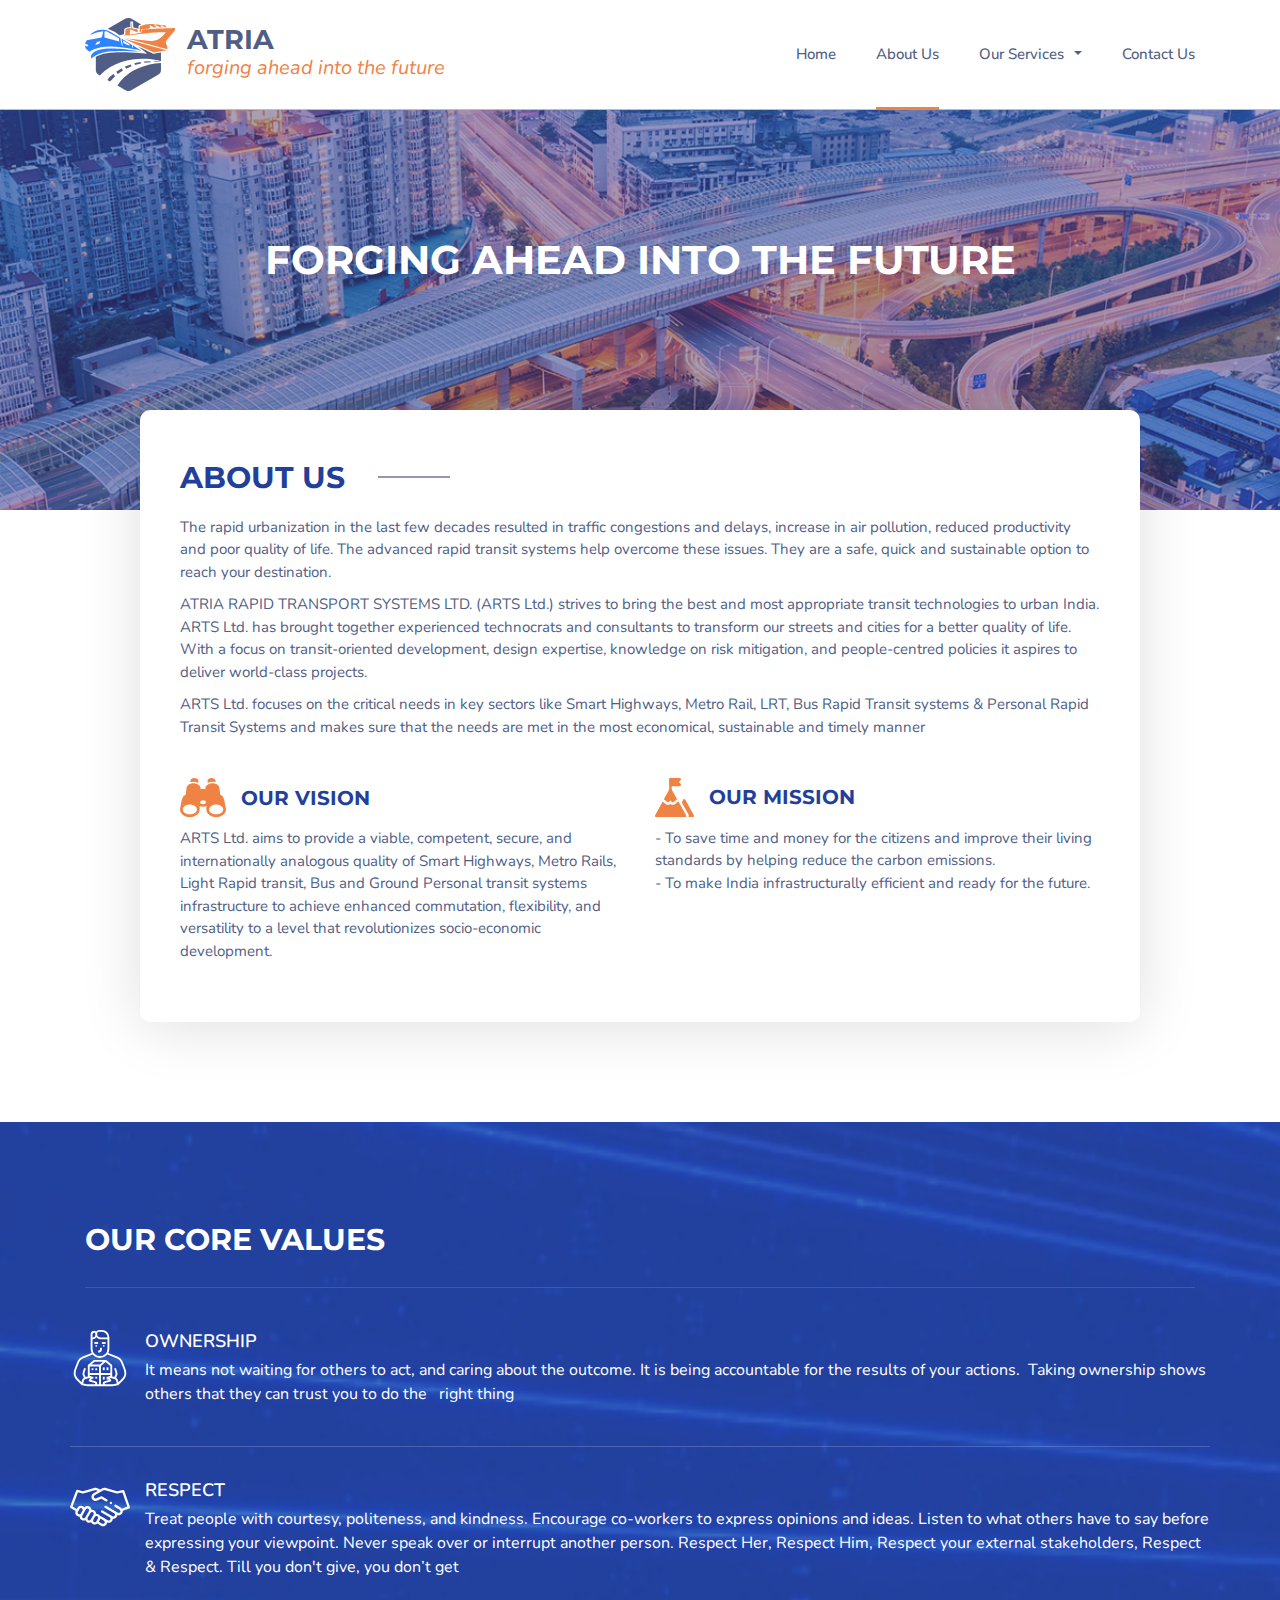
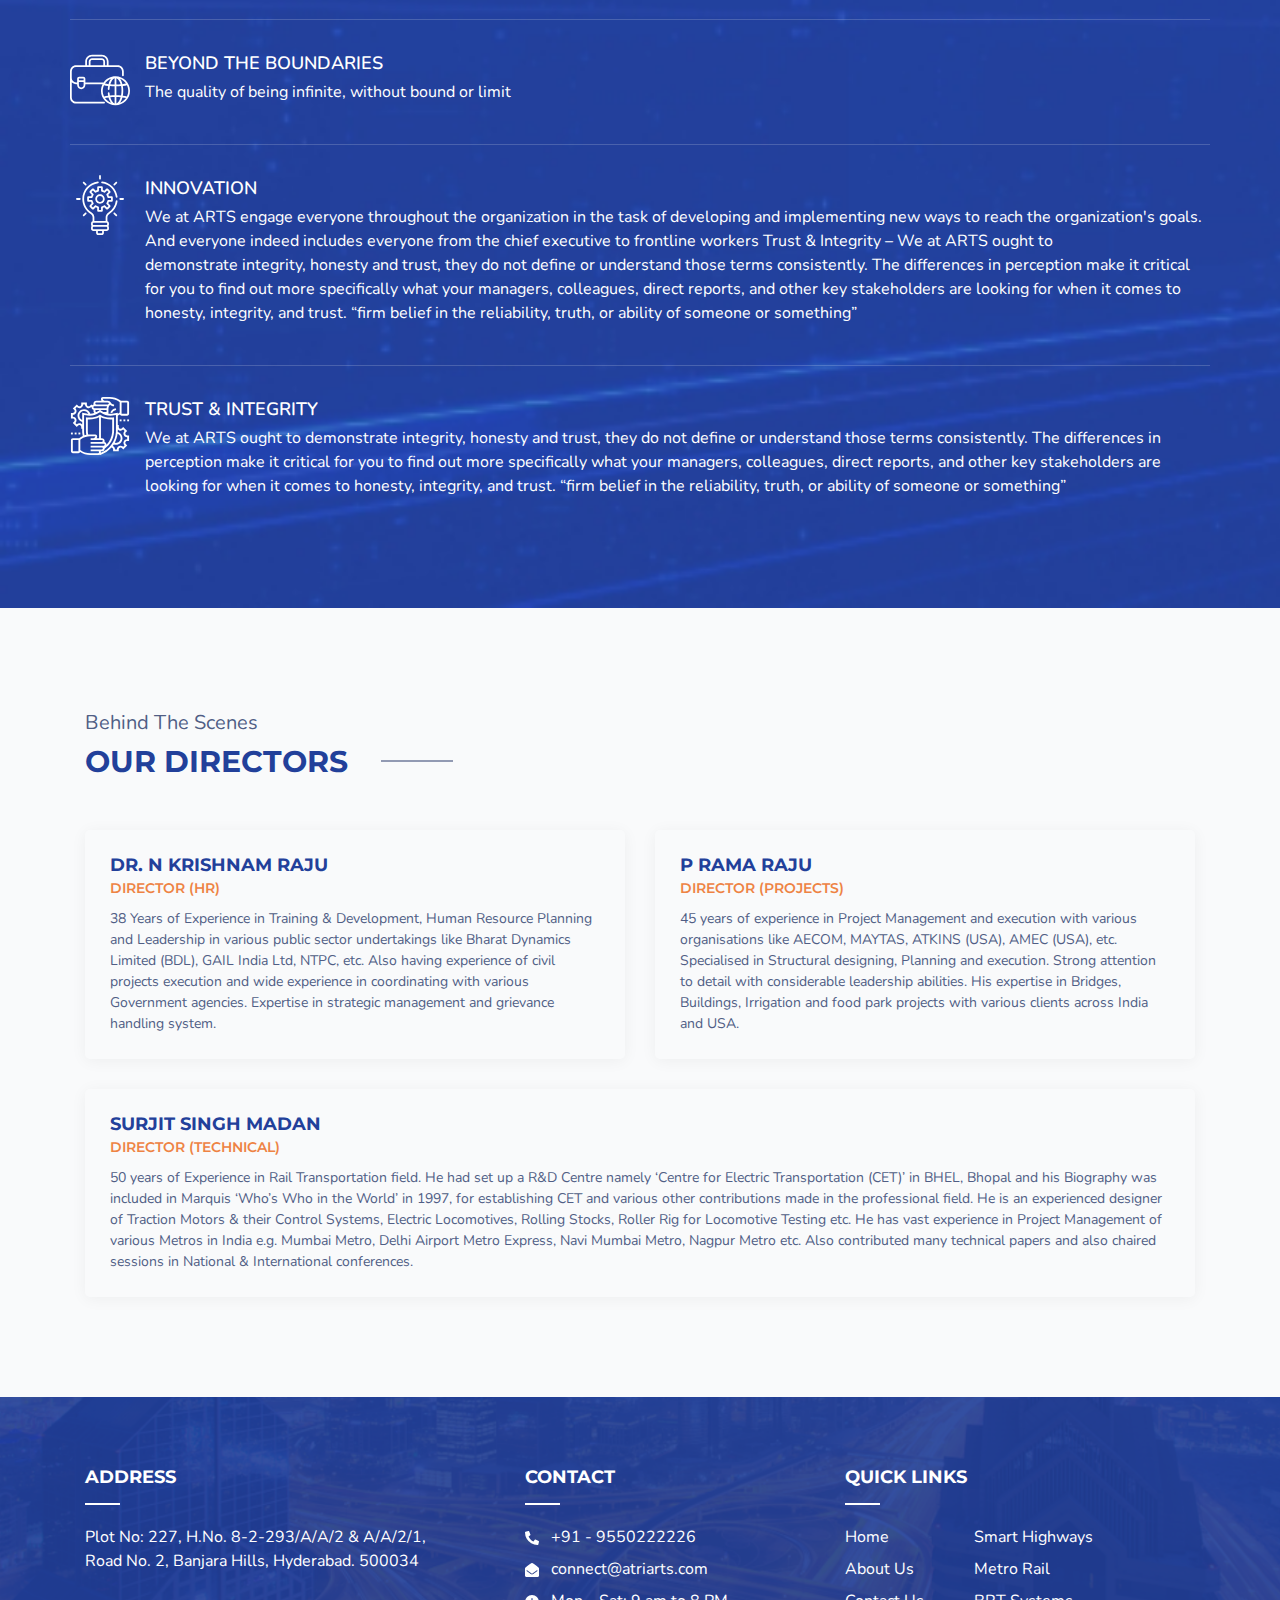
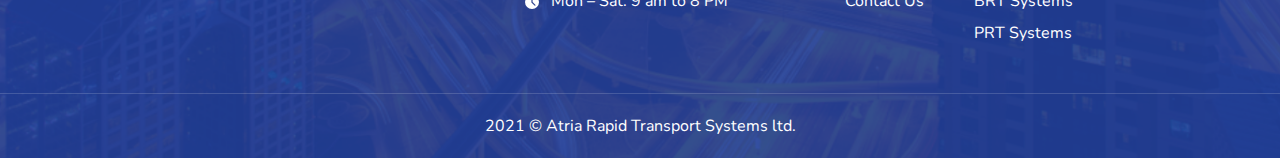
==== commit 6a799883: "update" ====
--- a/about-us.html
+++ b/about-us.html
@@ -35,7 +35,7 @@
 
                     <div class="right-content">
                         <b class="logo-line hide-on-mobile">Atria Rapid Transport Systems LTD.</b>
-                        <b class="logo-line show-on-mobile">ARTS</b>
+                        <b class="logo-line show-on-mobile">Atria</b>
                         <i>forging ahead into the future</i>
                     </div>
                 </a>
@@ -79,26 +79,31 @@
         <div class="row">
             <div class="col-md-12">
                 <h1 class="tt-main">About us <div class="side-line"></div></h1>
-                <p>ARTS Ltd. is a major technology, engineering, edifice, builds and Operates privately financed Public Transit business.
-                ARTS Ltd. addresses critical needs in key sectors like Roads, Metro Rail, Bus Rapid Transit systems & Personal Rapid
-                Transit Systems</p>
-                <p>Every aspect of ARTS Ltd. business is characterized by Competence, professionalism and high standards of corporate
-                governance. Sustainability is entrenched into our long-term strategy for growth.</p>
+                <p>The rapid urbanization in the last few decades resulted in traffic congestions and delays, increase in air pollution,
+                reduced productivity and poor quality of life. The advanced rapid transit systems help overcome these issues. They are a
+                safe, quick and sustainable option to reach your destination.</p>
+                <p>ATRIA RAPID TRANSPORT SYSTEMS LTD. (ARTS Ltd.) strives to bring the best and most appropriate transit technologies to
+                urban India. ARTS Ltd. has brought together experienced technocrats and consultants to transform our streets and cities
+                for a better quality of life. With a focus on transit-oriented development, design expertise, knowledge on risk
+                mitigation, and people-centred policies it aspires to deliver world-class projects.</p>
+                <p>ARTS Ltd. focuses on the critical needs in key sectors like Smart Highways, Metro Rail, LRT, Bus Rapid Transit systems &
+                Personal Rapid Transit Systems and makes sure that the needs are met in the most economical, sustainable and timely
+                manner</p>
             </div>
         </div>
         <div class="row bt-abt">
             <div class="col-md-6">
 
                 <h1 class="tt-main"><img src="img/v-icon.svg" alt=""> Our Vision</h1>
-                <p>To have a workable, efficient, safe and internationally comparable quality of Road’s, Metro Rails and Rapid transit
-                systems infrastructure in particular to achieve enhanced connectivity, Agility and quick mobility to a level which
-                accelerate socio-economic development.</p> 
+                <p>ARTS Ltd. aims to provide a viable, competent, secure, and internationally analogous quality of Smart Highways, Metro
+                Rails, Light Rapid transit, Bus and Ground Personal transit systems infrastructure to achieve enhanced commutation,
+                flexibility, and versatility to a level that revolutionizes socio-economic development.</p> 
             </div>
             <div class="col-md-6 vision-box">
             
                 <h1 class="tt-main"><img src="img/m-icon.svg" alt=""> Our Mission</h1>
-                <p>To benefit the province by providing a sustainable system of pioneering, affordable, reliable and safe mobility options
-                that enhances the quality of life and stimulates economic development.</p>
+                <p>- To save time and money for the citizens and improve their living standards by helping reduce the carbon emissions.
+                  <br>- To make India infrastructurally efficient and ready for the future.</p>
             </div>
         </div>
     </div>
--- a/css/style.css
+++ b/css/style.css
@@ -104,7 +104,7 @@
     font-family: 'Montserrat', sans-serif;
     text-transform: uppercase;
     color: #505E85;
-    font-size: 18px;
+    font-size: 27px;
 }
 
 .right-content i {
@@ -394,7 +394,7 @@
 }
 
 .header .navbar-brand img {
-    width: 70px;
+    width: 90px;
     transition: 0.5s;
 
 }
@@ -642,7 +642,7 @@
     background: #fff;
     width: 650px;
     padding: 50px 40px;
-    top: 230px;
+    top: 236px;
     left: 50%;
     border-radius: 10px;
     box-shadow: 0 5px 60px rgb(0 0 0 / 13%);
@@ -657,6 +657,7 @@
     font-size: 17px;
     color: #505E85;
     line-height: 1.7;
+    margin-bottom: 0;
 }
 
 .tt-main {
@@ -1198,11 +1199,11 @@
 }
 
 .hide-on-mobile {
-    display: inline-block;
+    display: none;
 }
 
 .show-on-mobile {
-    display: none;
+    display: block;
 }
 
 .right-ul-list {
@@ -1352,7 +1353,7 @@
     .header {}
 
     .right-content i {
-        font-size: 12px;
+        font-size: 13px;
     }
 
     .header.sticky_header .navbar {
@@ -1364,8 +1365,11 @@
     }
 
     .header .navbar-brand img {
-        width: 50px;
+        width: 60px;
         transition: 0.5s;
+    }
+    .right-content {
+        margin-left: 5px;
     }
 
     .header .navbar {
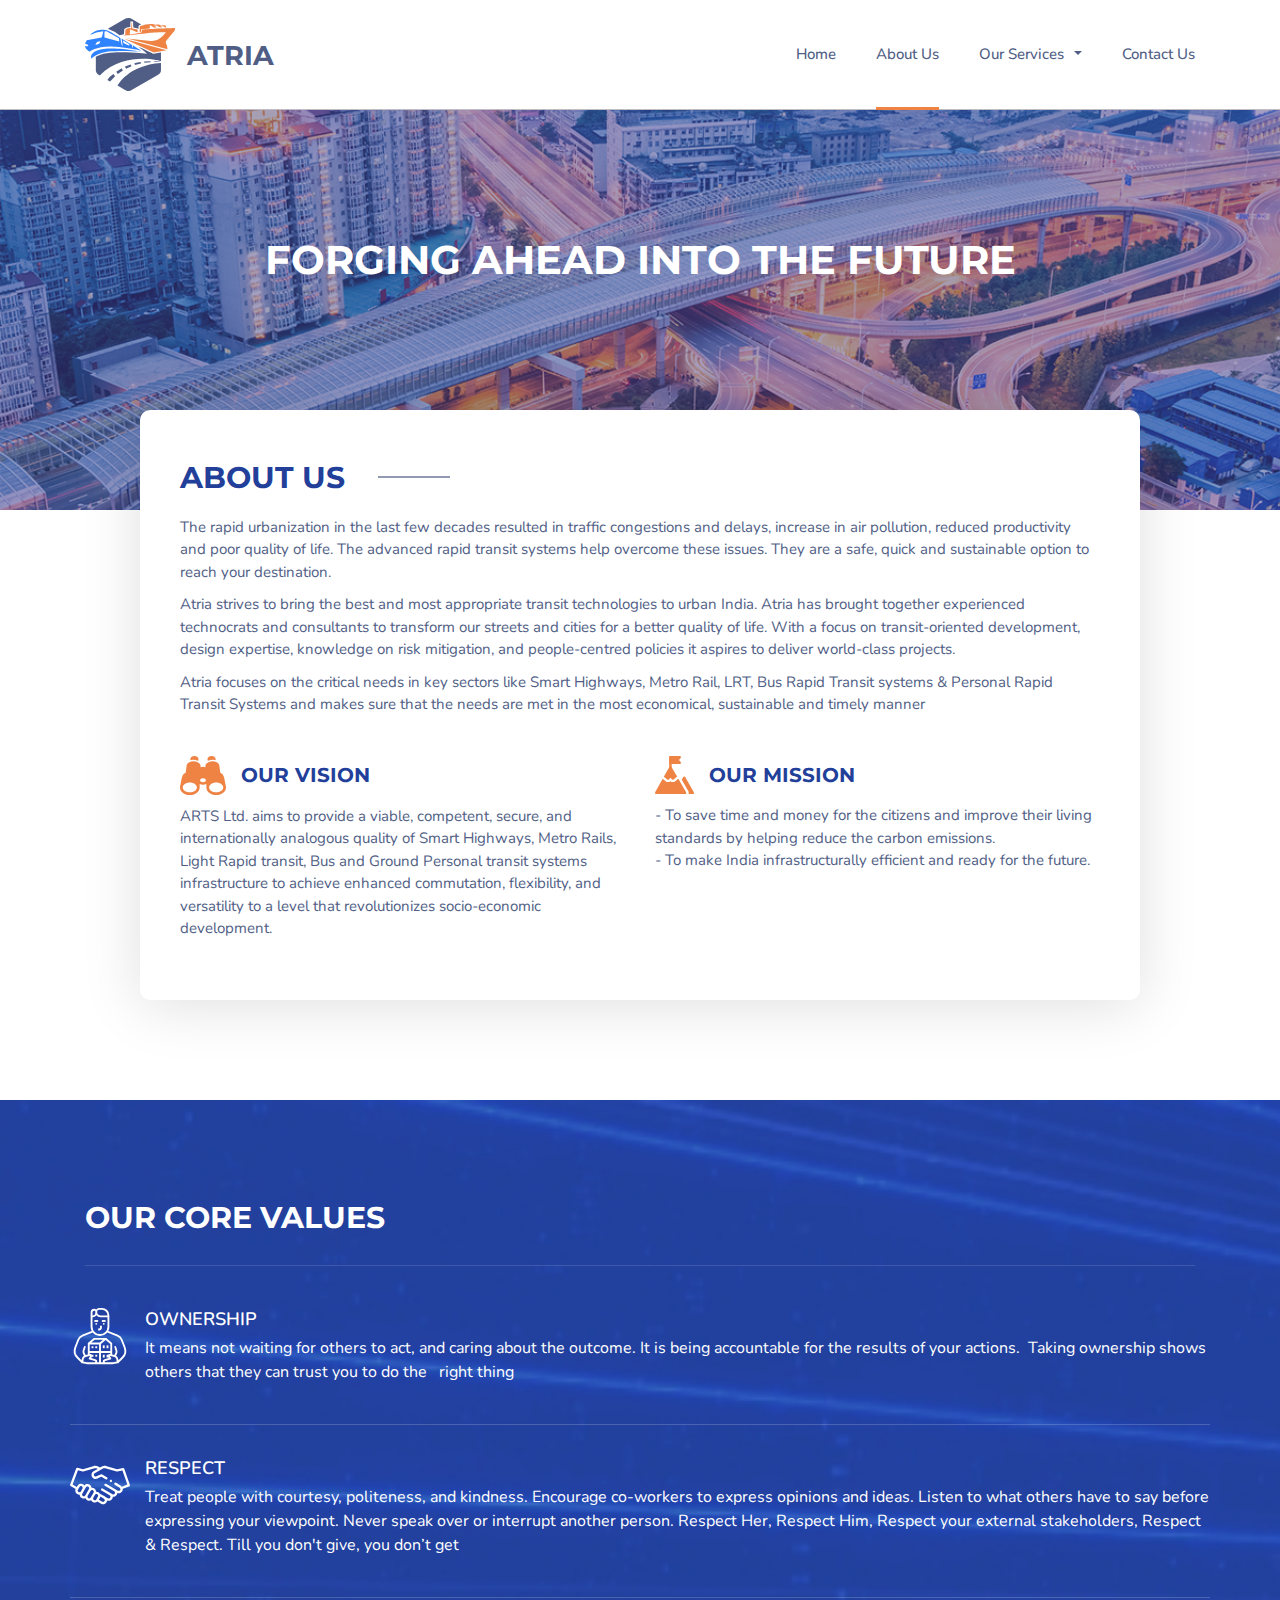
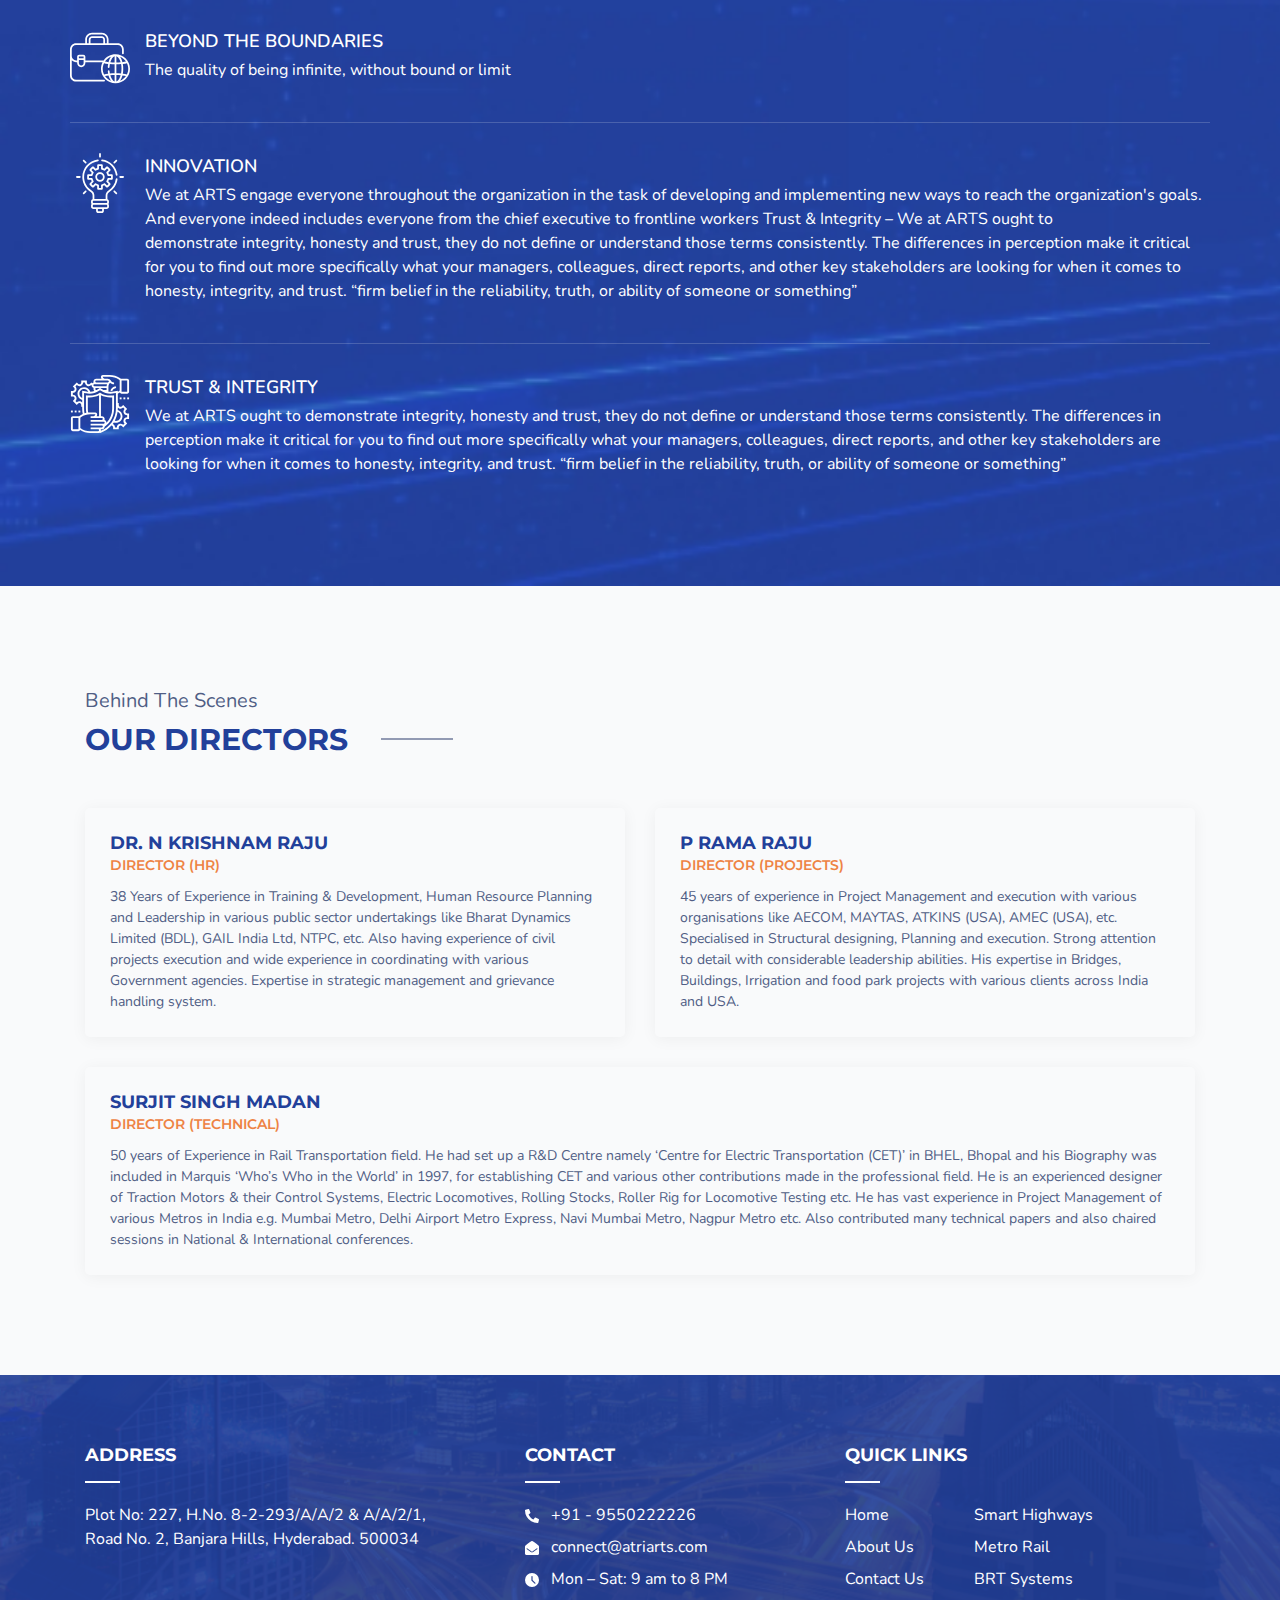
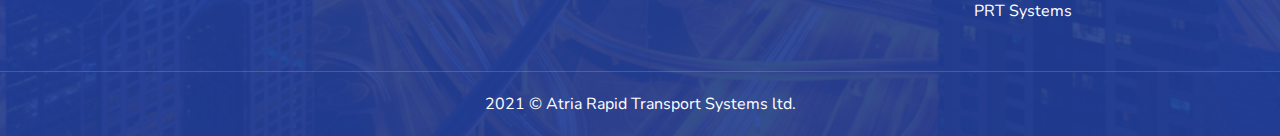
==== commit 87e54180: "update" ====
--- a/about-us.html
+++ b/about-us.html
@@ -82,11 +82,11 @@
                 <p>The rapid urbanization in the last few decades resulted in traffic congestions and delays, increase in air pollution,
                 reduced productivity and poor quality of life. The advanced rapid transit systems help overcome these issues. They are a
                 safe, quick and sustainable option to reach your destination.</p>
-                <p>ATRIA RAPID TRANSPORT SYSTEMS LTD. (ARTS Ltd.) strives to bring the best and most appropriate transit technologies to
-                urban India. ARTS Ltd. has brought together experienced technocrats and consultants to transform our streets and cities
+                <p>Atria strives to bring the best and most appropriate transit technologies to
+                urban India. Atria has brought together experienced technocrats and consultants to transform our streets and cities
                 for a better quality of life. With a focus on transit-oriented development, design expertise, knowledge on risk
                 mitigation, and people-centred policies it aspires to deliver world-class projects.</p>
-                <p>ARTS Ltd. focuses on the critical needs in key sectors like Smart Highways, Metro Rail, LRT, Bus Rapid Transit systems &
+                <p>Atria focuses on the critical needs in key sectors like Smart Highways, Metro Rail, LRT, Bus Rapid Transit systems &
                 Personal Rapid Transit Systems and makes sure that the needs are met in the most economical, sustainable and timely
                 manner</p>
             </div>
--- a/css/style.css
+++ b/css/style.css
@@ -111,6 +111,7 @@
     color: #ee8344;
     font-size: 20px;
     display: block;
+    display: none;
     position: relative;
     top: -7px;
 }
@@ -134,6 +135,8 @@
 
 .right-content {
     margin-left: 12px;
+    display: flex;
+    align-items: center;
     position: relative;
     top: 2px;
 }
@@ -161,6 +164,11 @@
 .top-header-page.con-bg {
     background: url(../img/contact.jpg);
     background-size: cover;
+}
+.top-header-page.bus{
+    background: url(../img/brts-left.jpg) !important;
+    background-size: cover  !important;
+    background-position: center !important;
 }
 
 .box-info-contact ul {
@@ -508,7 +516,7 @@
 }
 
 .home-slider .img-slide1.three {
-    background: url(../img/slider-3.jpg);
+    background: url(../img/brts-left.jpg);
     background-size: cover;
     background-position: center;
 }
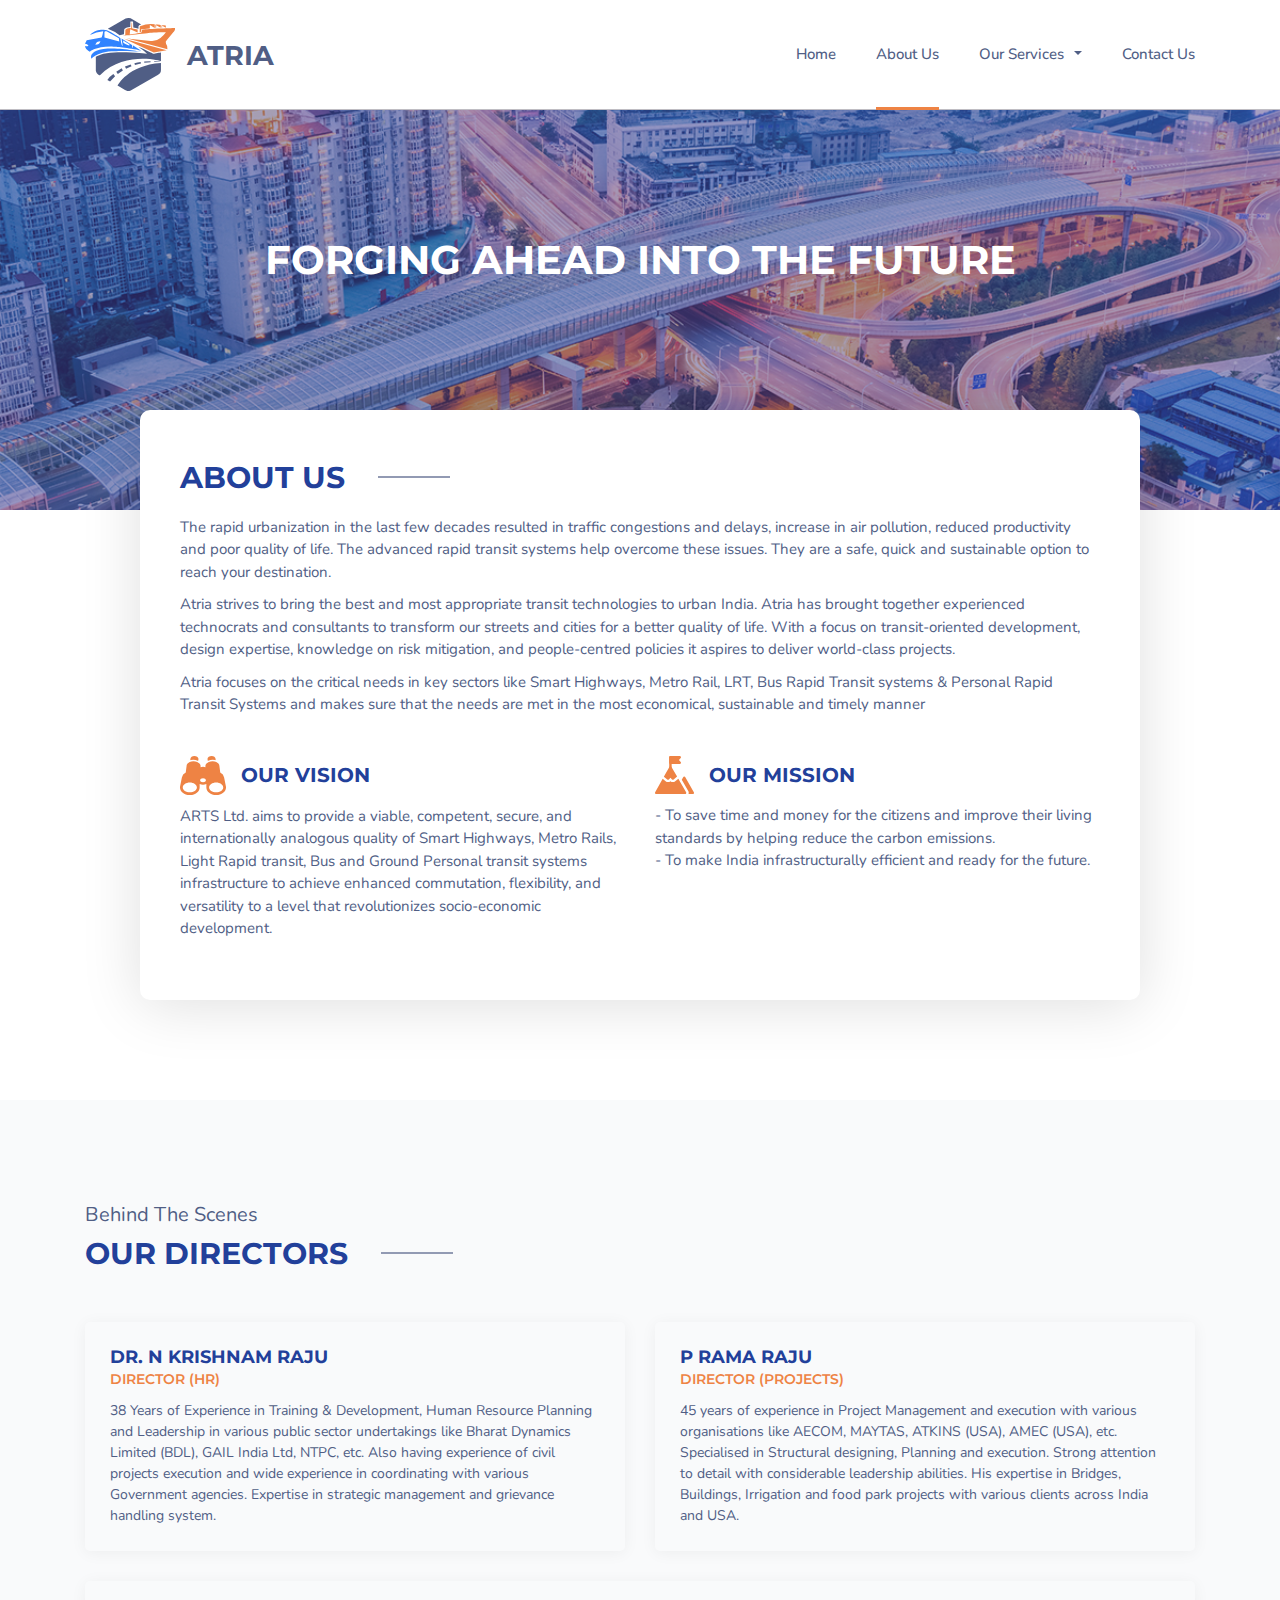
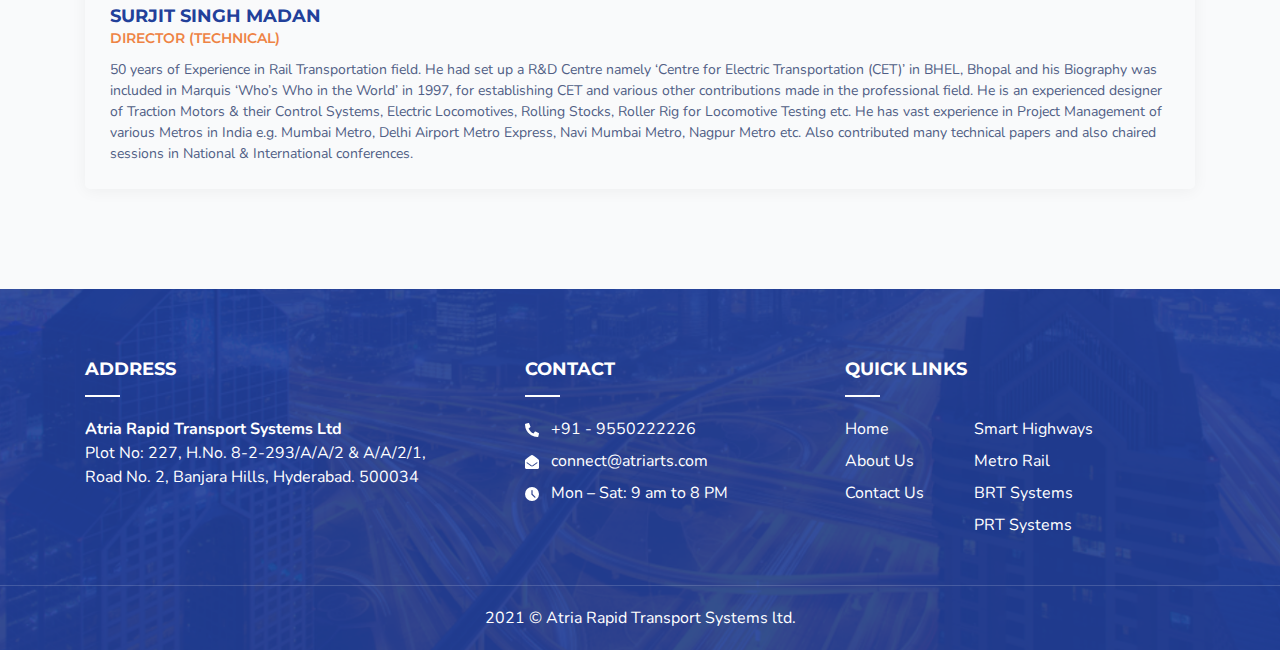
==== commit c597b7c3: "'update'" ====
--- a/about-us.html
+++ b/about-us.html
@@ -111,248 +111,6 @@
     
 
 
-    <section class="rts rts-2">
-        <div class="container">
-            <div class="row">
-                <div class="col-md-12">
-                    <h1 class="tt-main white-color">Our Core Values</h1>
-                    <div class="brk-line"></div>
-                </div>
-                <div class="com-md-12">
-                    <div class="or-list">
-                        <div class="top">
-                        <svg xmlns="http://www.w3.org/2000/svg" id="outline" viewBox="0 0 512 512">
-                            <path
-                                d="M62.50488,287.20117,37.8667,351.26172a88.014,88.014,0,0,0,19.91211,93.831l40.56445,40.56446.00134-.00147a7.96228,7.96228,0,0,0,4.08655,2.189l40,8A7.98421,7.98421,0,0,0,144,496H368a7.98421,7.98421,0,0,0,1.56885-.15527l40-8a7.96228,7.96228,0,0,0,4.08655-2.189l.00134.00147,40.56445-40.56446a88.014,88.014,0,0,0,19.91211-93.831l-24.63818-64.06055a72.21915,72.21915,0,0,0-40.46094-41.0039l-82.23071-32.89209A79.60025,79.60025,0,0,0,335.99951,176L336,80a64.07239,64.07239,0,0,0-64-64H248a31.97046,31.97046,0,0,0-25.59552,12.81665A23.87424,23.87424,0,0,0,208,24a32.03635,32.03635,0,0,0-32,32V176a79.48678,79.48678,0,0,0,9.25031,37.28369l-82.28449,32.91358A72.21915,72.21915,0,0,0,62.50488,287.20117ZM144.792,480l-31.62744-6.3252,3.27734-19.66406a23.99164,23.99164,0,0,1,17.853-19.33886l39.16113-9.79a.16833.16833,0,0,1,.15577.04394.16387.16387,0,0,1,.02.20508L161.34375,443.5625a8.00015,8.00015,0,0,0,4.4585,12.12988l46.07812,13.165A5.68063,5.68063,0,0,1,210.31934,480Zm197.63184-70.63965a16.22935,16.22935,0,0,0-15.34815,4.251A16.01967,16.01967,0,0,0,325.11841,416H312v24h17.05188l2.21228,3.31836-35.53906,10.1543A21.66906,21.66906,0,0,0,280.76025,480H264V400h80v9.75439ZM344,384H264V323.74707l40-33.333,40,33.333Zm-90.89618-72H182.09619l28.80029-24h71.00733ZM248,328v56H168V328Zm-80,72h80v80H231.23975a21.66922,21.66922,0,0,0-14.96436-26.52734l-35.53955-10.1543,6.20947-9.31348A16.02738,16.02738,0,0,0,188.06714,432H200V416H186.882a16.0532,16.0532,0,0,0-1.95722-2.38965,16.24046,16.24046,0,0,0-15.34912-4.25l-1.57568.394Zm199.208,80H301.68066a5.68055,5.68055,0,0,1-1.56054-11.14258l46.07763-13.165a8.00015,8.00015,0,0,0,4.4585-12.12988l-12.28711-18.43066a.16453.16453,0,0,1,.01953-.207.161.161,0,0,1,.11524-.04785.179.179,0,0,1,.03955.00489l39.16162,9.79a23.99164,23.99164,0,0,1,17.853,19.33886l3.27734,19.66406Zm-47.2085-304A63.99976,63.99976,0,1,1,192,176V96h1.37012a38.61863,38.61863,0,0,0,31.95971-16.95679A43.93638,43.93638,0,0,0,260,96h59.99951ZM248,32h24a48.054,48.054,0,0,1,48,48H260a28.03146,28.03146,0,0,1-28-28V48A16.01833,16.01833,0,0,1,248,32Zm-40,8a8.00917,8.00917,0,0,1,8,8v9.37012A22.65537,22.65537,0,0,1,193.37012,80H192V56A16.01833,16.01833,0,0,1,208,40ZM194.31769,226.88916a79.94849,79.94849,0,0,0,118.25067,5.6792q2.72607-2.72607,5.14917-5.665l85.37427,34.14941a56.17256,56.17256,0,0,1,31.46972,31.89258l24.63819,64.06055a72.01208,72.01208,0,0,1-16.292,76.77246l-29.57226,29.57227-1.99512-11.97071a39.97178,39.97178,0,0,0-18.3833-27.40527l8.27051-16.541a39.73765,39.73765,0,0,0,2.17041-30.53808l-11.80859-35.42578-15.17872,5.06054,11.8086,35.42578a23.84236,23.84236,0,0,1-1.30225,18.32129l-8.98047,17.9607L360,413.75415V320a7.99975,7.99975,0,0,0-2.87842-6.14551l-48-40A7.984,7.984,0,0,0,304,272H208a8.00012,8.00012,0,0,0-5.12158,1.85449l-48,40A7.98564,7.98564,0,0,0,152.01691,320H152v93.75415L134.06335,418.238l-8.98034-17.9607a23.84236,23.84236,0,0,1-1.30225-18.32129l11.8086-35.42578-15.17872-5.06054-11.80859,35.42578a39.73765,39.73765,0,0,0,2.17041,30.53808l8.27057,16.541a39.97185,39.97185,0,0,0-18.38336,27.40527l-1.99512,11.97071L69.09229,433.77832a72.01208,72.01208,0,0,1-16.292-76.77246l24.63819-64.06055a56.17256,56.17256,0,0,1,31.46972-31.89258Z">
-                            </path>
-                            <rect x="208" y="120" width="32" height="16"></rect>
-                            <path d="M256,184a8.00917,8.00917,0,0,1-8,8h-8v16h8a24.02718,24.02718,0,0,0,24-24V168H256Z"></path>
-                            <circle cx="224" cy="152" r="8"></circle>
-                            <rect x="272" y="120" width="32" height="16"></rect>
-                            <circle cx="288" cy="152" r="8"></circle>
-                            <rect x="184" y="344" width="16" height="16"></rect>
-                            <rect x="216" y="344" width="16" height="16"></rect>
-                            <rect x="216" y="416" width="16" height="16"></rect>
-                            <rect x="280" y="336" width="16" height="24"></rect>
-                            <rect x="312" y="336" width="16" height="24"></rect>
-                            <rect x="280" y="416" width="16" height="24"></rect>
-                        </svg>
-                            <span>Ownership</span>
-                        </div>
-                        <p>It means not waiting for others to act, and caring about the outcome. It is being accountable for the results of your
-                        actions.  Taking ownership shows others that they can trust you to do the   right thing</p>
-                    </div>
-                    <div class="or-list">
-                        <div class="top">
-                            <svg id="Layer_1" enable-background="new 0 0 512.004 512.004" viewBox="0 0 512.004 512.004"
-                                xmlns="http://www.w3.org/2000/svg">
-                                <g>
-                                    <g>
-                                        <path
-                                            d="m511.437 255.181-48.106-137.063c-1.65-4.702-6.51-7.47-11.397-6.494l-50.104 10.023-88.066-26.197c-12.711-3.782-26.64-6.031-42.346 3.038l-15.695 9.062-15.696-9.062c-15.707-9.069-29.636-6.819-42.346-3.037l-87.753 26.105-45.561-12.018c-4.954-1.306-10.098 1.344-11.907 6.139l-51.815 137.334c-1.729 4.582.115 9.742 4.356 12.19l43.077 24.87c-3.056 7.107-3.642 14.997-1.6 22.618 2.401 8.962 8.127 16.44 16.122 21.056 6.336 3.658 13.363 5.079 20.155 4.514.281 11.695 6.466 22.98 17.316 29.245 10.074 5.817 21.885 5.985 31.739 1.495 2.815 6.819 7.813 12.797 14.682 16.762 7.995 4.616 17.334 5.836 26.297 3.434 2.634-.706 5.141-1.699 7.483-2.953 2.977 6.413 7.825 11.741 14.05 15.334 5.446 3.144 11.397 4.638 17.274 4.638 8.319-.001 16.484-3 22.848-8.544l30.4 17.551c5.444 3.143 11.396 4.637 17.272 4.636 11.99 0 23.667-6.217 30.08-17.325 2.654-4.598 4.133-9.557 4.528-14.528 7.237 3.248 15.32 3.899 23.121 1.81 8.962-2.402 16.44-8.128 21.056-16.124 3.181-5.51 4.672-11.539 4.636-17.484 13.349 1.578 27.009-4.723 34.146-17.086 2.733-4.734 4.22-9.854 4.561-14.974 15.429 5.454 33.088-.684 41.562-15.359 3.676-6.367 5.096-13.428 4.51-20.251l55.192-20.68c5.097-1.909 7.731-7.542 5.929-12.675zm-438.836 61.245c-3.369-1.945-5.785-5.11-6.804-8.913-1.02-3.802-.509-7.751 1.437-11.121l13.962-24.184c1.945-3.369 5.11-5.786 8.913-6.804 3.802-1.019 7.752-.508 11.12 1.437 6.992 4.037 9.405 13.013 5.38 20.012l-13.983 24.218c-.001.002-.002.003-.003.005-4.048 6.987-13.029 9.387-20.022 5.35zm57.504 28.39c-4.044 7.001-13.027 9.41-20.033 5.368-7.003-4.043-9.41-13.03-5.369-20.032l5.229-9.056c.001-.002.002-.003.003-.004l13.994-24.238c.001-.002.003-.004.004-.006l.005-.01c.001-.001.001-.001.002-.002l12.345-21.384c1.945-3.369 5.11-5.785 8.912-6.804 3.804-1.019 7.751-.508 11.121 1.438 3.369 1.945 5.786 5.11 6.805 8.912s.509 7.751-1.437 11.12l-3.681 6.374c-.007.011-.013.022-.02.033-.001.001-.001.003-.002.004l-24.177 41.877c0 .001-.001.001-.001.002l-.002.002c-.001.003-.004.007-.005.01zm46.421 18.258c-1.945 3.368-5.109 5.784-8.912 6.803-3.804 1.019-7.753.508-11.121-1.437-6.995-4.039-9.405-13.012-5.379-20.012l.01-.017c.001-.001.001-.002.002-.002.002-.003.003-.007.005-.011l24.17-41.865c.002-.003.004-.005.005-.008 4.044-7.003 13.03-9.411 20.033-5.367 3.369 1.945 5.785 5.11 6.805 8.912 1.019 3.802.509 7.751-1.437 11.12l-5.107 8.846c-.001.001-.002.003-.003.004l-13.961 24.181c0 .001-.001.002-.002.003-.006.01-.012.02-.018.03zm27.798 21.182c-3.369-1.945-5.786-5.11-6.805-8.912s-.509-7.751 1.437-11.121l13.963-24.184c4.044-7.002 13.026-9.411 20.033-5.368 7.002 4.043 9.41 13.03 5.368 20.033l-13.963 24.185c-4.043 7.003-13.03 9.411-20.033 5.367zm90.554 8.278c-4.044 7.004-13.033 9.409-20.033 5.368l-28.778-16.615 9.573-16.582c1.771-3.068 3.016-6.298 3.768-9.584l30.104 17.381c.001 0 .001.001.002.001s.001 0 .002.001l.028.016c6.976 4.053 9.371 13.023 5.334 20.014zm148.085-122.6c-2.639-3.34-5.939-6.246-9.844-8.5-3.656-2.111-16.948-10.099-40.633-24.421-4.726-2.858-10.874-1.344-13.732 3.383-2.857 4.726-1.343 10.874 3.383 13.731 23.803 14.393 37.208 22.449 40.982 24.628 7.003 4.043 9.411 13.03 5.368 20.033-4.044 7.004-13.033 9.411-20.033 5.369l-21.425-12.371c-.006-.003-.013-.007-.019-.011l-.004-.002-79.582-45.946c-4.784-2.763-10.899-1.123-13.66 3.66-2.762 4.783-1.123 10.899 3.66 13.66l79.574 45.942c.001.001.003.002.004.003.002.001.002.001.004.002l.021.012c6.979 4.051 9.373 13.024 5.337 20.016-4.044 7.003-13.028 9.411-20.032 5.368l-14.082-8.13c-.009-.005-.017-.01-.025-.015l-.003-.001-69.864-40.336c-4.785-2.763-10.899-1.123-13.66 3.66-2.762 4.783-1.123 10.899 3.66 13.66l69.858 40.332c.001.001.002.001.003.002 6.999 4.044 9.404 13.029 5.363 20.031-1.945 3.369-5.11 5.785-8.912 6.804-3.801 1.019-7.752.509-11.121-1.436l-23.997-13.855c-.012-.007-.022-.013-.035-.021l-.002-.001-44.07-25.444c-2.933-4.981-7.142-9.297-12.495-12.388-6.385-3.686-13.462-5.105-20.305-4.505-.086-2.654-.479-5.32-1.185-7.954-2.401-8.962-8.128-16.44-16.123-21.056-6.87-3.966-14.552-5.306-21.862-4.333-.187-1.901-.531-3.8-1.036-5.684-2.401-8.962-8.128-16.44-16.124-21.057-14.665-8.468-33.01-4.964-43.648 7.452-2.855-4.268-6.702-7.96-11.439-10.695-7.995-4.616-17.336-5.837-26.297-3.435-8.963 2.401-16.44 8.127-21.057 16.123l-6.014 10.417-35.507-20.499 45.634-120.949 39.551 10.432c1.776.468 3.644.438 5.402-.084l90.442-26.905c10.523-3.13 17.885-3.868 26.643 1.188l5.695 3.289-35.032 20.226c-16.674 9.627-22.407 31.025-12.78 47.7 9.313 16.131 29.574 21.759 47.128 13.086 9.438-4.662 23.166-10.834 33.513-14.774 7.554 4.551 24.495 14.819 36.59 22.149 4.727 2.864 10.875 1.354 13.735-3.369 2.862-4.723 1.354-10.873-3.368-13.735-11.63-7.049-21.793-13.207-29.061-17.602-3.642-2.202-6.559-3.963-8.57-5.174-4.429-2.663-5.48-3.296-8.293-3.296-1.121 0-2.233.188-3.292.557-11.828 4.123-29.084 11.864-40.111 17.311-7.974 3.936-16.979 1.722-20.95-5.155-4.113-7.125-1.664-16.267 5.46-20.38l70.729-40.834c8.758-5.057 16.122-4.318 26.643-1.188l90.443 26.905c1.563.465 3.215.541 4.813.221l44.019-8.806 41.986 119.624z">
-                                        </path>
-                                        <path
-                                            d="m348.815 212.262h-.008c-5.522 0-9.996 4.477-9.996 10s4.481 10 10.004 10 10-4.477 10-10-4.478-10-10-10z">
-                                        </path>
-                                    </g>
-                                </g>
-                            </svg>
-                            <span>Respect</span>
-                        </div>
-                        <p>Treat people with courtesy, politeness, and kindness. Encourage co-workers to express opinions and ideas. Listen to what
-                        others have to say before expressing your viewpoint. Never speak over or interrupt another person. Respect Her, Respect
-                        Him, Respect your external stakeholders, Respect & Respect. Till you don't give, you don’t get</p>
-                    </div>
-                    <div class="or-list">
-                        <div class="top">
-                            <svg enable-background="new 0 0 512 512" viewBox="0 0 512 512" xmlns="http://www.w3.org/2000/svg">
-                                <g>
-                                    <g>
-                                        <path
-                                            d="m512 348.29c0-67.987-55.249-123.85-123.85-123.85-41.498 0-78.292 20.518-100.777 51.939h-156.178v-30.014c0-9.603-7.812-17.415-17.415-17.415h-35.474c-9.603 0-17.415 7.812-17.415 17.415v30.014h-8.534c-20.632 0-37.417-16.785-37.417-37.417v-55.847c0-20.632 16.786-37.417 37.417-37.417h354.298c20.632 0 37.418 16.785 37.418 37.417v33.807c0 4.126 3.344 7.47 7.47 7.47s7.47-3.344 7.47-7.47v-33.807c0-28.869-23.488-52.357-52.358-52.357h-77.534v-32.402c0-32.254-26.241-58.495-58.495-58.495h-82.239c-32.255 0-58.495 26.241-58.495 58.495v32.403h-77.535c-28.869-.001-52.357 23.487-52.357 52.356v221.529c0 28.87 23.488 52.358 52.357 52.358h238.752c4.126 0 7.47-3.344 7.47-7.47s-3.344-7.47-7.47-7.47h-238.752c-20.632 0-37.417-16.786-37.417-37.418v-129.11c9.512 9.73 22.768 15.785 37.417 15.785h8.534v7.593c0 19.382 15.769 35.151 35.152 35.151s35.152-15.769 35.152-35.151v-7.593h147.012c-8.879 17.065-13.906 36.441-13.906 56.971 0 68.004 55.266 123.85 123.85 123.85 68.525 0 123.849-55.796 123.849-123.85zm-227.866-217.532h-109.255v-32.402c0-7.449 6.06-13.508 13.508-13.508h82.239c7.449 0 13.508 6.06 13.508 13.508zm-139.302-32.402c0-24.017 19.539-43.555 43.555-43.555h82.239c24.017 0 43.555 19.539 43.555 43.555v32.403h-15.107v-32.403c0-15.686-12.762-28.448-28.448-28.448h-82.239c-15.686 0-28.448 12.762-28.448 28.448v32.403h-15.107zm-66.526 145.534h35.474c1.365 0 2.475 1.111 2.475 2.475v11.452h-40.424v-11.452c0-1.365 1.111-2.475 2.475-2.475zm37.949 55.022c0 11.145-9.067 20.211-20.212 20.211s-20.212-9.066-20.212-20.211v-26.156h40.423v26.156zm369.438 97.782c-9.525-2.698-21.429-4.923-34.986-6.592 4.985-26.767 4.994-56.809 0-83.625 13.557-1.669 25.461-3.894 34.986-6.592 7.27 14.59 11.368 31.026 11.368 48.404-.001 17.379-4.099 33.815-11.368 48.405zm-53.428-103.379c-11.506.941-23.875 1.518-36.645 1.681v-54.341c19.116 6.459 31.11 33.253 36.645 52.66zm-51.585-52.705v54.386c-12.764-.163-25.126-.739-36.628-1.679 7.875-27.707 21.384-47.699 36.628-52.707zm-36.654 162.656c11.509-.941 23.881-1.519 36.655-1.681v54.374c-15.234-4.986-28.774-24.87-36.655-52.693zm51.594 52.659v-54.341c12.77.163 25.139.74 36.645 1.681-5.533 19.4-17.526 46.2-36.645 52.66zm0-69.282v-76.705c14.1-.171 27.63-.824 40.143-1.906 4.972 25.698 5.012 54.613 0 80.517-12.513-1.082-26.043-1.736-40.143-1.906zm82.182-100.115c-8.454 2.12-18.789 3.903-30.409 5.28-4.934-18.386-12.239-34.01-21.213-45.572 21.053 7.871 39.036 22.079 51.622 40.292zm-127.779-40.255c-8.921 11.508-16.202 27.078-21.128 45.534-11.616-1.378-21.947-3.16-30.397-5.279 12.567-18.185 30.514-32.376 51.525-40.255zm-59.415 53.614c9.526 2.698 21.431 4.923 34.991 6.592-1.578 8.517-2.693 17.504-3.28 26.878-.258 4.117 2.871 7.665 6.988 7.922 4.109.254 7.664-2.87 7.923-6.989.573-9.144 1.708-17.947 3.322-26.257 12.509 1.081 26.034 1.734 40.128 1.905v76.705c-14.095.171-27.619.824-40.129 1.905-1.263-6.528-2.243-13.358-2.879-20.442-.369-4.109-4.001-7.152-8.108-6.773-4.109.369-7.141 3.999-6.773 8.107.634 7.06 1.594 13.969 2.851 20.657-13.578 1.669-25.499 3.896-35.035 6.598-7.27-14.59-11.368-31.026-11.368-48.404.002-17.379 4.1-33.815 11.369-48.404zm7.891 110.165c8.472-2.125 18.832-3.91 30.482-5.289 4.266 15.867 11.017 32.535 21.132 45.578-21.05-7.872-39.03-22.078-51.614-40.289zm127.681 40.292c8.974-11.562 16.279-27.186 21.213-45.572 11.62 1.378 21.955 3.16 30.409 5.28-12.586 18.213-30.569 32.421-51.622 40.292z">
-                                        </path>
-                                    </g>
-                                </g>
-                            </svg>
-                            <span>Beyond the Boundaries</span>
-                        </div>
-                        <p>The quality of being infinite, without bound or limit</p>
-                    </div>
-                    <div class="or-list">
-                        <div class="top">
-                            <svg version="1.1" id="Capa_1" xmlns="http://www.w3.org/2000/svg" xmlns:xlink="http://www.w3.org/1999/xlink" x="0px"
-                                y="0px" viewBox="0 0 512.001 512.001" style="enable-background:new 0 0 512.001 512.001;" xml:space="preserve">
-                                <g>
-                                    <g>
-                                        <path d="M354.675,180.814h-22.714c-1.387-4.402-3.151-8.664-5.28-12.753L342.741,152c2.007-2.007,3.112-4.676,3.112-7.515
-                                  c0-2.84-1.105-5.509-3.112-7.516l-18.901-18.902c-4.144-4.141-10.886-4.143-15.031,0.001l-16.061,16.061
-                                  c-4.089-2.129-8.352-3.894-12.753-5.28v-22.715c-0.001-5.86-4.769-10.629-10.63-10.629h-26.731
-                                  c-5.86,0-10.628,4.768-10.628,10.629v22.715c-4.402,1.387-8.664,3.151-12.754,5.28l-16.062-16.062
-                                  c-4.144-4.142-10.886-4.141-15.03,0.001l-18.9,18.9c-2.008,2.007-3.114,4.676-3.114,7.516c0,2.839,1.106,5.508,3.113,7.515
-                                  l16.061,16.061c-2.129,4.089-3.894,8.352-5.28,12.753h-22.715c-5.86,0-10.628,4.768-10.628,10.629v26.731
-                                  c0,5.86,4.768,10.628,10.628,10.628h22.715c1.387,4.401,3.151,8.665,5.28,12.753l-16.061,16.061
-                                  c-4.144,4.144-4.144,10.887,0,15.031l18.901,18.901c4.144,4.145,10.888,4.144,15.031,0l16.061-16.061
-                                  c4.089,2.129,8.353,3.894,12.754,5.28v22.715c0,5.86,4.768,10.628,10.628,10.628h26.731c5.86,0,10.629-4.768,10.629-10.628
-                                  v-22.715c4.4-1.386,8.664-3.151,12.753-5.28l16.061,16.061c4.145,4.145,10.888,4.144,15.032,0l18.9-18.901
-                                  c2.007-2.007,3.112-4.676,3.112-7.515c0-2.839-1.105-5.508-3.112-7.516l-16.061-16.061c2.129-4.089,3.894-8.352,5.28-12.753
-                                  h22.715c5.86,0,10.629-4.768,10.629-10.628v-26.731C365.304,185.582,360.535,180.814,354.675,180.814z M350.305,213.801h-24.059
-                                  c-3.484,0-6.509,2.399-7.303,5.792c-1.599,6.835-4.283,13.318-7.978,19.267c-1.839,2.96-1.396,6.796,1.067,9.261l17.011,17.011
-                                  l-12.718,12.718l-17.011-17.011c-2.464-2.464-6.3-2.908-9.262-1.068c-5.95,3.695-12.433,6.379-19.266,7.979
-                                  c-3.393,0.793-5.792,3.818-5.792,7.303v24.06h-17.985v-24.06c0-3.484-2.399-6.509-5.792-7.303
-                                  c-6.833-1.598-13.316-4.282-19.267-7.979c-2.959-1.836-6.796-1.396-9.261,1.068l-17.011,17.011l-12.718-12.718l17.011-17.011
-                                  c2.464-2.464,2.906-6.3,1.068-9.261c-3.695-5.95-6.379-12.433-7.978-19.267c-0.793-3.393-3.819-5.792-7.303-5.792h-24.059v-17.985
-                                  h24.059c3.484,0,6.509-2.399,7.303-5.792c1.599-6.834,4.283-13.317,7.978-19.267c1.838-2.96,1.396-6.796-1.068-9.261
-                                  l-17.011-17.011l12.718-12.718l17.011,17.011c2.462,2.464,6.3,2.907,9.261,1.068c5.949-3.695,12.432-6.379,19.267-7.978
-                                  c3.393-0.793,5.792-3.818,5.792-7.303v-24.06h17.985v24.06c0,3.484,2.399,6.509,5.792,7.303
-                                  c6.834,1.599,13.316,4.283,19.267,7.978c2.958,1.837,6.796,1.394,9.261-1.068l17.011-17.011l12.718,12.718l-17.011,17.011
-                                  c-2.464,2.464-2.906,6.3-1.067,9.261c3.694,5.948,6.378,12.431,7.978,19.267c0.794,3.393,3.818,5.792,7.303,5.792h24.059V213.801z
-                                  "></path>
-                                    </g>
-                                </g>
-                                <g>
-                                    <g>
-                                        <path d="M256,164.628c-22.156,0-40.18,18.025-40.18,40.18s18.025,40.18,40.18,40.18s40.18-18.025,40.18-40.18
-                                  C296.18,182.653,278.156,164.628,256,164.628z M256,229.988c-13.884,0-25.18-11.296-25.18-25.18s11.296-25.18,25.18-25.18
-                                  c13.884,0,25.18,11.296,25.18,25.18S269.884,229.988,256,229.988z"></path>
-                                    </g>
-                                </g>
-                                <g>
-                                    <g>
-                                        <path d="M83.574,197.308H58.692c-4.142,0-7.5,3.358-7.5,7.5s3.358,7.5,7.5,7.5h24.882c4.142,0,7.5-3.358,7.5-7.5
-                                  S87.716,197.308,83.574,197.308z"></path>
-                                    </g>
-                                </g>
-                                <g>
-                                    <g>
-                                        <path d="M453.309,197.308h-24.882c-4.143,0-7.5,3.358-7.5,7.5s3.357,7.5,7.5,7.5h24.882c4.143,0,7.5-3.358,7.5-7.5
-                                  S457.451,197.308,453.309,197.308z"></path>
-                                    </g>
-                                </g>
-                                <g>
-                                    <g>
-                                        <path d="M139.379,321.429c-2.928-2.929-7.677-2.929-10.607,0l-17.594,17.594c-2.929,2.929-2.929,7.678,0,10.607
-                                  c2.929,2.929,7.678,2.929,10.607,0l17.594-17.594C142.308,329.107,142.308,324.358,139.379,321.429z"></path>
-                                    </g>
-                                </g>
-                                <g>
-                                    <g>
-                                        <path d="M400.822,59.988c-2.93-2.929-7.678-2.929-10.608,0L372.62,77.582c-2.929,2.929-2.929,7.678,0,10.607
-                                  c2.93,2.929,7.678,2.928,10.608,0l17.594-17.594C403.751,67.665,403.751,62.916,400.822,59.988z"></path>
-                                    </g>
-                                </g>
-                                <g>
-                                    <g>
-                                        <path d="M256.001,0c-4.143,0-7.5,3.358-7.5,7.5v24.882c0,4.142,3.357,7.5,7.5,7.5s7.5-3.358,7.5-7.5V7.5
-                                  C263.501,3.358,260.144,0,256.001,0z"></path>
-                                    </g>
-                                </g>
-                                <g>
-                                    <g>
-                                        <path d="M400.822,339.023l-17.594-17.594c-2.93-2.929-7.678-2.929-10.608,0c-2.929,2.929-2.929,7.679,0,10.607l17.594,17.594
-                                  c2.93,2.929,7.678,2.929,10.608,0C403.751,346.701,403.751,341.952,400.822,339.023z"></path>
-                                    </g>
-                                </g>
-                                <g>
-                                    <g>
-                                        <path d="M139.379,77.582l-17.594-17.594c-2.929-2.929-7.678-2.929-10.607,0c-2.929,2.929-2.929,7.678,0,10.607l17.594,17.594
-                                  c2.929,2.929,7.678,2.929,10.607,0C142.308,85.259,142.308,80.51,139.379,77.582z"></path>
-                                    </g>
-                                </g>
-                                <g>
-                                    <g>
-                                        <path d="M405.629,186.435c-8.071-68.875-62.668-123.477-131.22-131.833c-4.105-0.505-7.852,2.426-8.354,6.537
-                                  c-0.501,4.112,2.426,7.852,6.538,8.354c62.257,7.588,110.837,56.395,118.136,118.688c0.447,3.817,3.688,6.627,7.439,6.627
-                                  c0.292,0,0.586-0.017,0.883-0.051C403.167,194.276,406.111,190.55,405.629,186.435z"></path>
-                                    </g>
-                                </g>
-                                <g>
-                                    <g>
-                                        <path d="M398.963,214.868c-4.116-0.524-7.863,2.389-8.383,6.499c-5.113,40.388-27.909,76.025-62.543,97.77
-                                  c-14.931,9.375-23.844,25.419-23.844,42.917v30.867h-96.383v-31.55c0-16.944-8.855-32.952-23.108-41.775
-                                  c-40.306-24.95-64.37-68.107-64.371-115.446c0-68.352,51.198-126.238,119.091-134.648c4.111-0.509,7.03-4.255,6.521-8.366
-                                  c-0.509-4.11-4.253-7.037-8.366-6.521c-75.015,9.293-132.25,73.803-132.249,149.535c0,26.133,6.797,51.881,19.658,74.461
-                                  c12.467,21.89,30.386,40.472,51.818,53.739c9.871,6.11,16.002,17.23,16.002,29.02v32.643c-7.626,2.65-13.125,9.892-13.125,18.409
-                                  v10.692c0,4.527,1.564,8.688,4.161,12.001c-2.598,3.313-4.161,7.473-4.161,12.001v10.691c0,10.753,8.749,19.501,19.501,19.501
-                                  h23.58v16.955c0,9.781,7.957,17.738,17.737,17.738h30.997c9.781,0,17.737-7.957,17.737-17.738v-16.955h23.58
-                                  c10.753,0,19.501-8.749,19.501-19.501v-10.691c0-4.527-1.564-8.688-4.162-12.001c2.598-3.313,4.162-7.473,4.162-12.001v-10.692
-                                  c0-8.518-5.498-15.759-13.125-18.409v-31.96c0-12.305,6.287-23.599,16.82-30.212c38.454-24.144,63.768-63.724,69.447-108.59
-                                  C405.981,219.141,403.072,215.388,398.963,214.868z M274.235,494.262c0,1.483-1.253,2.737-2.736,2.737h-30.997
-                                  c-1.483,0-2.736-1.253-2.736-2.737v-16.955h36.469V494.262z M317.317,457.806c0,2.439-2.061,4.5-4.5,4.5
-                                  c-13.24,0-101.138,0-113.632,0c-2.439,0-4.5-2.061-4.5-4.5v-10.691c0-2.439,2.061-4.5,4.5-4.5h113.632c2.439,0,4.5,2.061,4.5,4.5
-                                  V457.806z M317.317,423.113c0,2.439-2.061,4.5-4.5,4.5H199.185c-2.439,0-4.5-2.061-4.5-4.5v-10.692c0-2.439,2.061-4.5,4.5-4.5
-                                  h113.632c2.439,0,4.5,2.061,4.5,4.5V423.113z"></path>
-                                    </g>
-                                </g>
-                                <g>
-                                </g>
-                                <g>
-                                </g>
-                                <g>
-                                </g>
-                                <g>
-                                </g>
-                                <g>
-                                </g>
-                                <g>
-                                </g>
-                                <g>
-                                </g>
-                                <g>
-                                </g>
-                                <g>
-                                </g>
-                                <g>
-                                </g>
-                                <g>
-                                </g>
-                                <g>
-                                </g>
-                                <g>
-                                </g>
-                                <g>
-                                </g>
-                                <g>
-                                </g>
-                            </svg>
-                            <span>Innovation</span>
-                        </div>
-                        <p>We at ARTS engage everyone throughout the organization in the task of developing and implementing new ways to reach
-                        the organization's goals. And everyone indeed includes everyone from the chief executive to frontline workers
-                        Trust & Integrity – We at ARTS ought to demonstrate integrity, honesty and trust, they do not define or understand those
-                        terms consistently. The differences in perception make it critical for you to find out more specifically what your
-                        managers, colleagues, direct reports, and other key stakeholders are looking for when it comes to honesty, integrity,
-                        and trust. “firm belief in the reliability, truth, or ability of someone or something”</p>
-                    </div>
-                    <div class="or-list">
-                        <div class="top">
-                            <svg id="_x33_0" enable-background="new 0 0 64 64" viewBox="0 0 64 64" xmlns="http://www.w3.org/2000/svg">
-                                <g>
-                                    <path
-                                        d="m61 5h-6.697l-1.149-.767c-3.174-2.115-6.867-3.233-10.681-3.233h-7.473c-1.103 0-2 .897-2 2 0 .732.212 1.41.556 2.001l-5.556-.001c-1.654 0-3 1.346-3 3 0 .395.081.77.22 1.116-.558.151-1.05.455-1.429.871l-1.011-1.011-1.457 1.456c-.551.552-1.376.712-2.141.392-.718-.297-1.182-.991-1.182-1.769v-2.055h-6v2.055c0 .778-.464 1.473-1.223 1.785-.725.306-1.55.144-2.102-.408l-1.455-1.456-4.244 4.244 1.455 1.456c.551.552.712 1.377.393 2.141-.297.718-.991 1.183-1.769 1.183h-2.055v6h2.055c.778 0 1.473.465 1.786 1.222.303.726.142 1.551-.409 2.103l-1.456 1.455 4.244 4.244 1.457-1.456c.551-.552 1.375-.712 2.14-.394.718.299 1.183.993 1.183 1.771v2.055h1v2.026c0 1.914.213 3.821.609 5.685-.954.431-1.88.934-2.762 1.522l-1.15.767h-6.697c-1.103 0-2 .897-2 2v12c0 1.103.897 2 2 2h6c.809 0 1.504-.485 1.819-1.178 3.129 2.056 6.824 3.178 10.584 3.178h8.597c.412 0 .805-.084 1.163-.235.173.061.345.125.52.183l.317.106.317-.105c4.724-1.574 8.781-4.354 11.904-7.917.195.02.393.06.596.144.718.297 1.183.991 1.183 1.769v2.055h6v-2.055c0-.778.465-1.473 1.222-1.786.726-.302 1.55-.143 2.102.409l1.456 1.456 4.244-4.244-1.455-1.456c-.551-.552-.712-1.377-.393-2.141.297-.718.991-1.183 1.769-1.183h2.055v-6h-2.055c-.778 0-1.473-.465-1.786-1.222-.303-.726-.142-1.551.409-2.103l1.455-1.456-4.244-4.244-1.457 1.456c-.551.552-1.375.712-2.141.392-.717-.296-1.181-.99-1.181-1.768v-2.055h-1v-9.941c.753-.366 1.481-.78 2.18-1.24.314.694 1.01 1.181 1.82 1.181h6c1.103 0 2-.897 2-2v-12c0-1.103-.897-2-2-2zm-33 2 9 .001v-.001h3.17c.603 0 1.148.279 1.521.743-.436.376-.818.801-1.156 1.257h-12.535c-.551 0-1-.448-1-1s.449-1 1-1zm6.166 9.242-1.863-1.242h6.697v2h-3.564c-.433-.234-.859-.483-1.27-.758zm-5.602.758h-.564c-.551 0-1-.448-1-1s.449-1 1-1h3.697l-1.862 1.242c-.412.275-.838.524-1.271.758zm-2.564-6h13.465c-.229.639-.371 1.31-.426 2h-13.039c-.551 0-1-.448-1-1s.449-1 1-1zm-14.452 18.313c-1.478-.616-3.161-.286-4.287.841l-.041.042-1.416-1.416.042-.042c1.126-1.127 1.456-2.81.827-4.318-.607-1.47-2.027-2.42-3.618-2.42h-.055v-2h.055c1.591 0 3.011-.95 3.631-2.452.616-1.477.286-3.159-.84-4.286l-.042-.042 1.416-1.416.042.042c1.128 1.129 2.811 1.457 4.318.827 1.47-.607 2.42-2.027 2.42-3.618v-.055h2v.055c0 1.591.95 3.012 2.451 3.631 1.476.618 3.16.288 4.287-.84l.042-.042.222.223c.012 1.371.951 2.514 2.218 2.858-.139.345-.22.72-.22 1.115 0 .838.347 1.595.903 2.14-1.364.452-2.781.722-4.215.808-.887-2.913-3.566-4.948-6.688-4.948-3.86 0-7 3.141-7 7 0 3.141 2.059 5.833 5 6.704v2.632c-.39-.433-.88-.786-1.452-1.023zm1.452-11.533v7.786c-1.787-.779-3-2.536-3-4.567 0-2.757 2.243-5 5-5 2.008 0 3.747 1.187 4.538 2.94-.681-.048-1.36-.124-2.034-.258zm-4 41.22h-6v-12h6zm21 2h-8.597c-3.747 0-7.418-1.249-10.403-3.506v-10.959l.956-.638c2.843-1.895 6.153-2.897 9.571-2.897h5.473c0 1.103-.896 2-1.996 2h-.004-3.006v2h3.006.004 8.996c.551 0 1 .448 1 1s-.449 1-1 1h-12v2h14c.551 0 1 .448 1 1s-.449 1-1 1h-14v2h12c.551 0 1 .448 1 1s-.449 1-1 1h-12v2h8c.551 0 1 .448 1 1s-.449 1-1 1zm-11-23.974v-12.092c.576.044 1.153.066 1.725.066 3.803 0 7.248-.779 10.275-2.304v22.304h-2.556c.344-.591.556-1.268.556-2 0-1.103-.897-2-2-2h-5.473c-.714 0-1.421.052-2.124.13-.263-1.348-.403-2.724-.403-4.104zm19.987 14.843c-.059-1.324-.974-2.418-2.207-2.753.139-.346.22-.721.22-1.116 0-1.654-1.346-3-3-3h-1v-22.304c3.027 1.526 6.472 2.304 10.275 2.304.572 0 1.149-.022 1.725-.066v12.093c0 5.624-2.195 10.911-6.013 14.842zm-6.045 8.705c.036-.186.058-.378.058-.574 0-.352-.072-.686-.184-1h1.184c1.594 0 2.89-1.254 2.982-2.825 6.279-4.355 10.018-11.465 10.018-19.149v-14.336l-1.126.144c-.863.11-1.738.166-2.599.166-4.079 0-7.695-.959-10.749-2.851l-.526-.326-.526.326c-3.054 1.892-6.67 2.851-10.749 2.851-.861 0-1.735-.056-2.599-.166l-1.126-.144v14.336c0 1.485.148 2.965.426 4.417-.653.142-1.295.325-1.93.535-.323-1.627-.496-3.286-.496-4.952v-16.806l2.113.423c1.187.237 2.403.357 3.612.357 3.648 0 7.182-1.069 10.219-3.094l1.056-.704 1.056.704c3.037 2.025 6.57 3.094 10.219 3.094 1.209 0 2.425-.12 3.613-.357l2.112-.423v16.807c0 10.466-6.404 19.753-16.058 23.547zm17.837-20.234c1.889.729 3.221 2.573 3.221 4.66 0 2.757-2.243 5-5 5-.412 0-.813-.052-1.204-.149 1.551-2.919 2.572-6.133 2.983-9.511zm1.672-3.654c1.476.618 3.16.288 4.287-.84l.042-.042 1.416 1.416-.042.042c-1.126 1.127-1.456 2.81-.827 4.318.607 1.47 2.027 2.42 3.618 2.42h.055v2h-.055c-1.591 0-3.011.95-3.631 2.452-.616 1.477-.286 3.159.84 4.286l.042.042-1.416 1.416-.042-.042c-1.128-1.128-2.811-1.459-4.319-.827-1.469.608-2.419 2.027-2.419 3.618v.055h-2v-.055c0-1.574-.931-2.977-2.407-3.609.412-.554.802-1.123 1.172-1.707.716.243 1.464.371 2.235.371 3.86 0 7-3.141 7-7 0-3.118-2.118-5.857-5.05-6.716.019-.419.05-.835.05-1.258v-1.363c.39.434.88.787 1.451 1.023zm-5.955-18.004c-1.82.363-3.679.39-5.496.134v-5.191c0-1.624.684-3.145 1.854-4.228.967 1.009 2.307 1.603 3.759 1.603h.387v-2h-.387c-1.23 0-2.334-.684-2.892-1.802-.676-1.355-2.036-2.198-3.551-2.198h-3.174c-1.1 0-1.996-.897-1.996-2h7.473c3.418 0 6.728 1.002 9.571 2.897l.956.638v10.965c-.636.481-1.304.917-2 1.306v-1.026zm14.504.318h-6v-12h6z">
-                                    </path>
-                                    <path
-                                        d="m47.825 13.264c-2.254.563-4.039 2.216-4.774 4.42l1.897.633c.518-1.553 1.774-2.716 3.362-3.113l.932-.233-.485-1.939z">
-                                    </path>
-                                    <path d="m1 39h2v2h-2z"></path>
-                                    <path d="m5 39h2v2h-2z"></path>
-                                    <path d="m9 39h2v2h-2z"></path>
-                                    <path d="m53 25h2v2h-2z"></path>
-                                    <path d="m57 25h2v2h-2z"></path>
-                                    <path d="m61 25h2v2h-2z"></path>
-                                </g>
-                            </svg>
-                            <span>Trust & Integrity</span>
-                        </div>
-                        <p>We at ARTS ought to demonstrate integrity, honesty and trust, they do not define or understand those
-                        terms consistently. The differences in perception make it critical for you to find out more specifically what your
-                        managers, colleagues, direct reports, and other key stakeholders are looking for when it comes to honesty, integrity,
-                        and trust. “firm belief in the reliability, truth, or ability of someone or something”</p>
-                    </div>
-                </div>
-            </div>
-        </div>
-    </section>
-
 
     <section class="services-box d-list" id="ourdirectors">
         <div class="container">
@@ -425,7 +183,7 @@
             <div class="row">
                 <div class="col-md-4">
                     <h4>Address</h4>
-                    <p>Plot No: 227, H.No. 8-2-293/A/A/2 & A/A/2/1,
+                    <p><b>Atria Rapid Transport Systems Ltd</b> <br> Plot No: 227, H.No. 8-2-293/A/A/2 & A/A/2/1,
                         Road No. 2, Banjara Hills, Hyderabad. 500034</p>
                 </div>
                 <div class="col-md-4">
--- a/css/style.css
+++ b/css/style.css
@@ -250,9 +250,7 @@
 }
 
 .or-list {
-    border-bottom: 1px solid rgb(255 255 255 / 18%);
-    margin-bottom: 30px;
-    padding-bottom: 30px;
+
 }
 
 .or-list:last-child {
@@ -308,19 +306,25 @@
     font-size: 18px;
     font-weight: 600;
     text-transform: uppercase;
-    margin-left: 15px;
+    display: block;
+    margin-top: 15px;
+}
+.col-md-val{
+    display: flex;
+    justify-content: space-between;
+    width: 100%;
 }
 
 .rts .or-list p {
     font-size: 16px;
     padding-left: 75px;
     position: relative;
+    display: none;
     margin-top: -30px;
 }
 
 .or-list .top {
-    display: flex;
-    align-items: flex-start;
+    text-align: center;
 }
 
 .row.bt-abt {
@@ -1276,7 +1280,9 @@
     .top-header-page .tt-main {
         font-size: 23px;
     }
-
+    .col-md-val{
+        flex-wrap: wrap;
+    }
     .section-margin .form-control {
         border-radius: 2px;
         font-size: 14px;
@@ -1315,8 +1321,11 @@
         padding-bottom: 20px;
         padding-left: 10px;
         padding-right: 10px;
-    }
-
+        width: 100%;
+    }
+    .brk-line{
+        margin-bottom: 20px;
+    }
     .or-list span {
         font-size: 16px;
     }
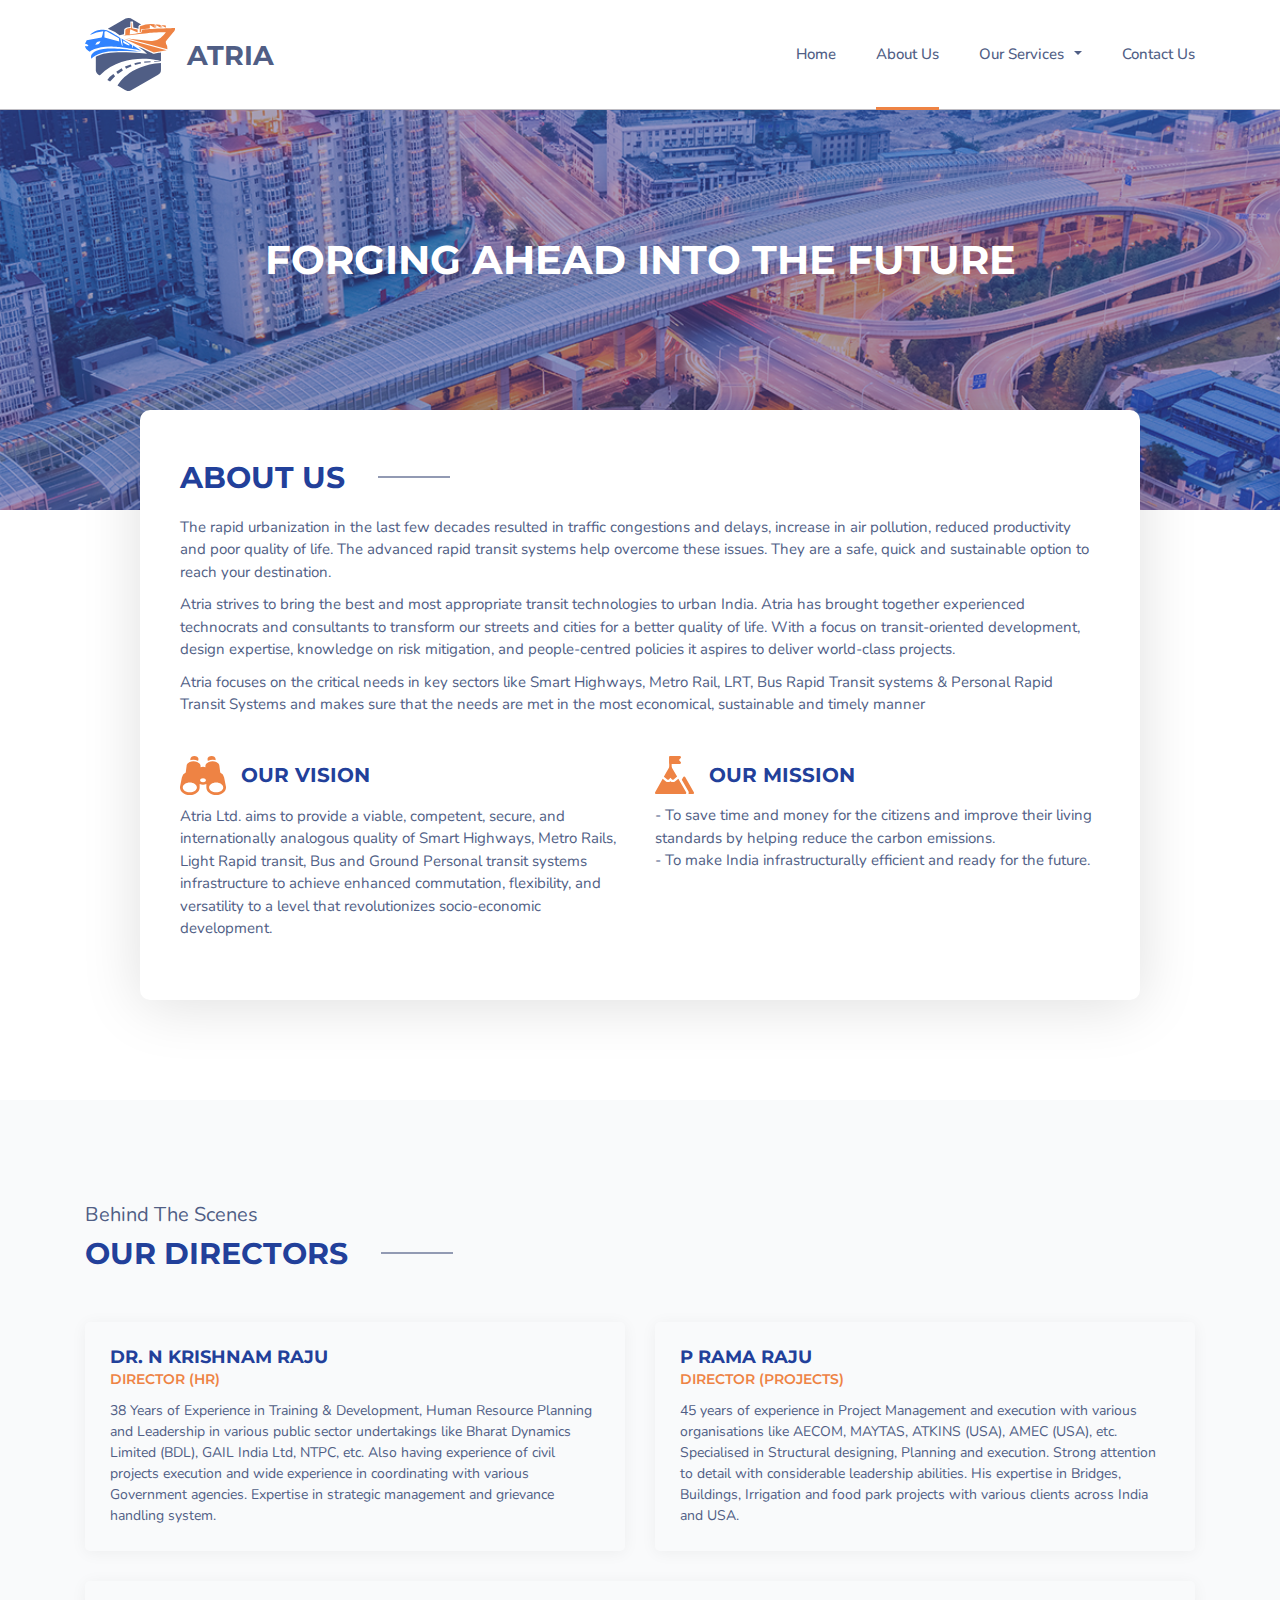
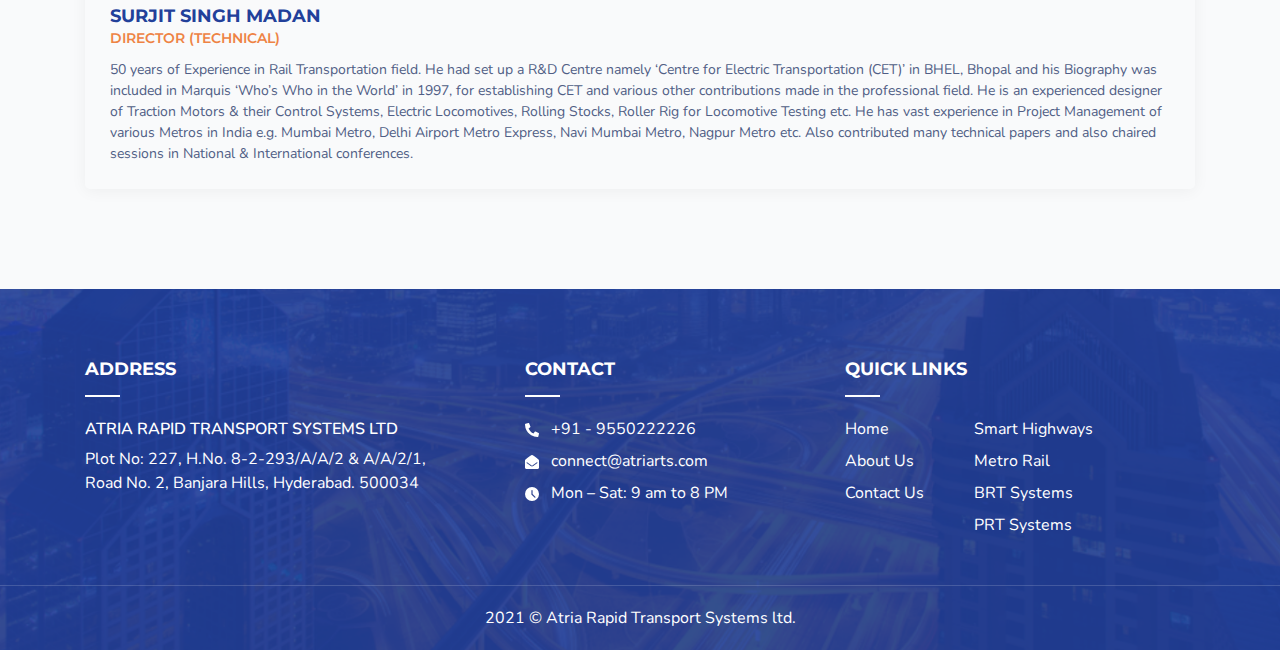
==== commit cc8aa773: "'update'" ====
--- a/about-us.html
+++ b/about-us.html
@@ -95,7 +95,7 @@
             <div class="col-md-6">
 
                 <h1 class="tt-main"><img src="img/v-icon.svg" alt=""> Our Vision</h1>
-                <p>ARTS Ltd. aims to provide a viable, competent, secure, and internationally analogous quality of Smart Highways, Metro
+                <p>Atria Ltd. aims to provide a viable, competent, secure, and internationally analogous quality of Smart Highways, Metro
                 Rails, Light Rapid transit, Bus and Ground Personal transit systems infrastructure to achieve enhanced commutation,
                 flexibility, and versatility to a level that revolutionizes socio-economic development.</p> 
             </div>
--- a/css/style.css
+++ b/css/style.css
@@ -1229,6 +1229,20 @@
     font-weight: 500;
     color: #EE8344;
 }
+.top-header-page.vid h1{
+    visibility: hidden;
+}
+
+footer br{
+    display: none;
+}
+footer b{
+    font-size: 16px;
+    text-transform: uppercase;
+    margin-bottom: 6px;
+    display: block;
+    font-weight: 600;
+}
 
 /* foote code hare end*/
 /*responsive code  */
@@ -1279,6 +1293,9 @@
 @media (max-width:991px) {
     .top-header-page .tt-main {
         font-size: 23px;
+    }
+    footer b {
+        font-size: 14px;
     }
     .col-md-val{
         flex-wrap: wrap;
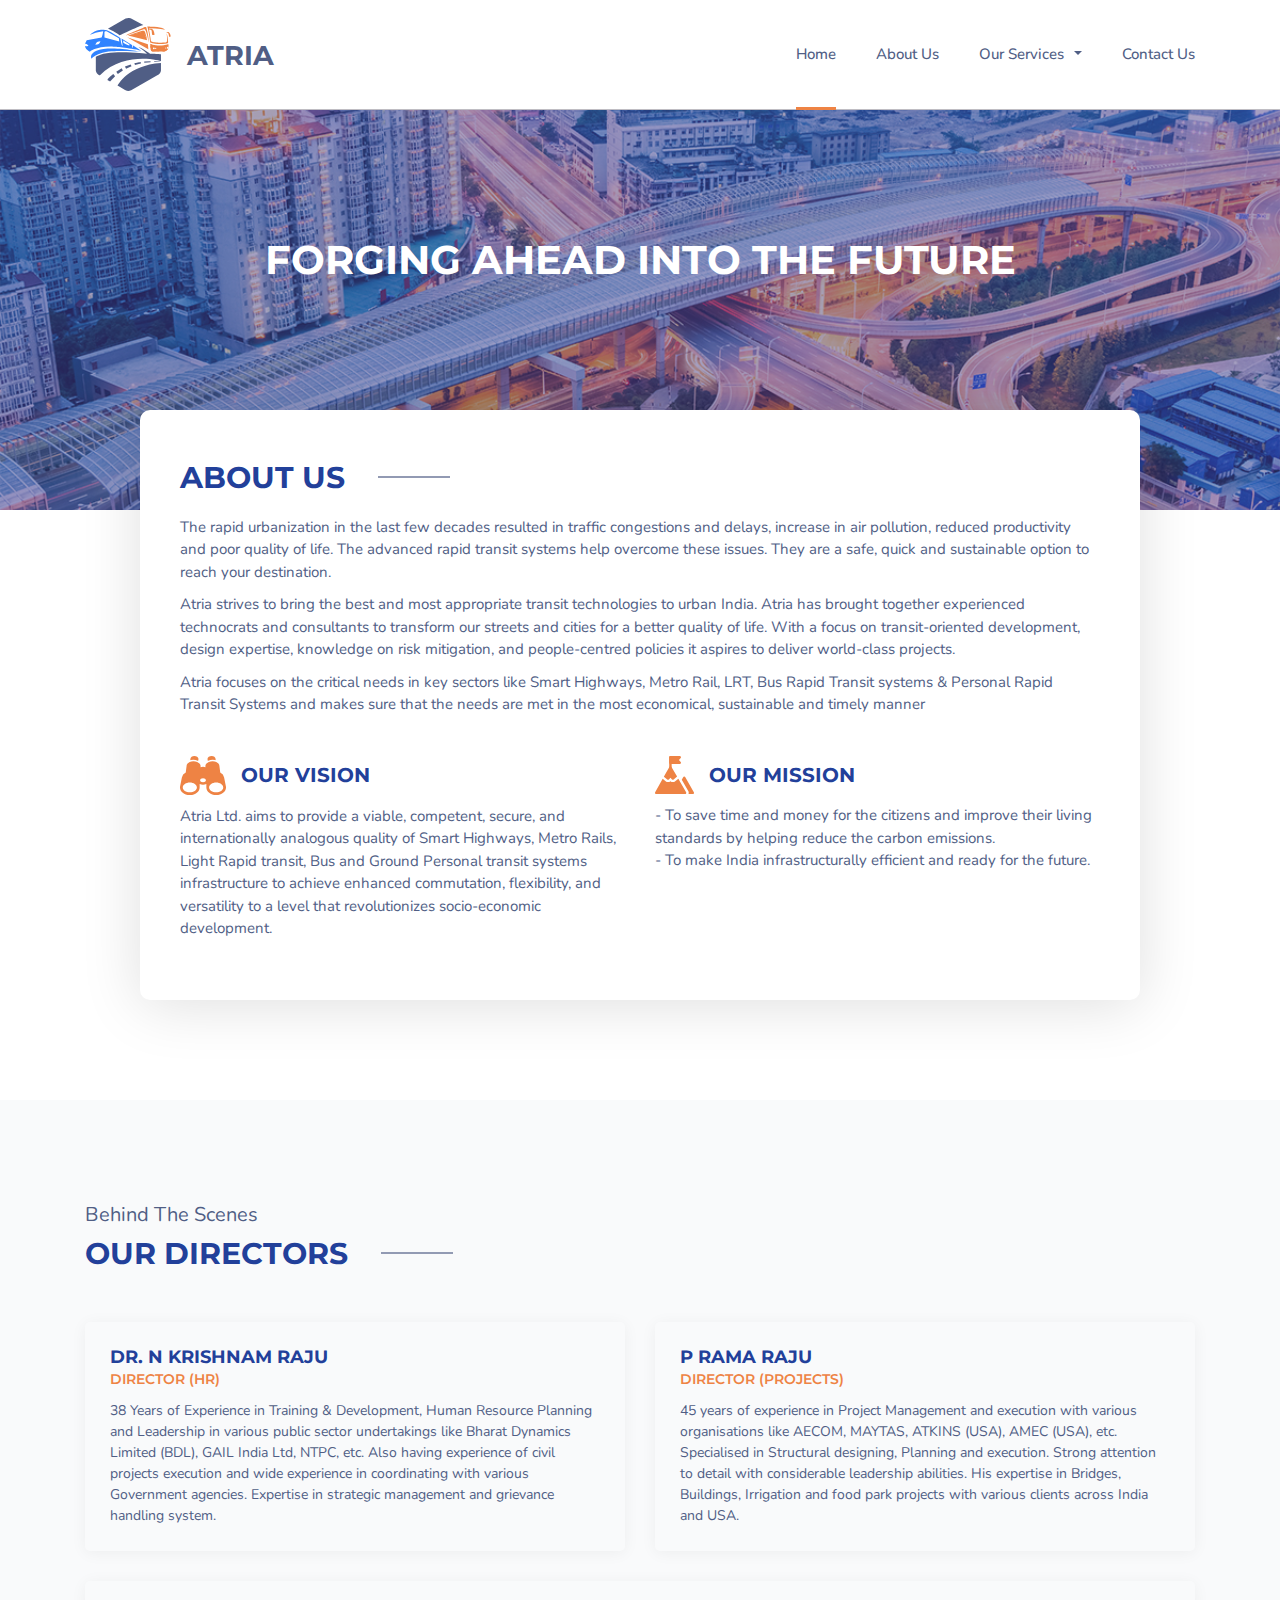
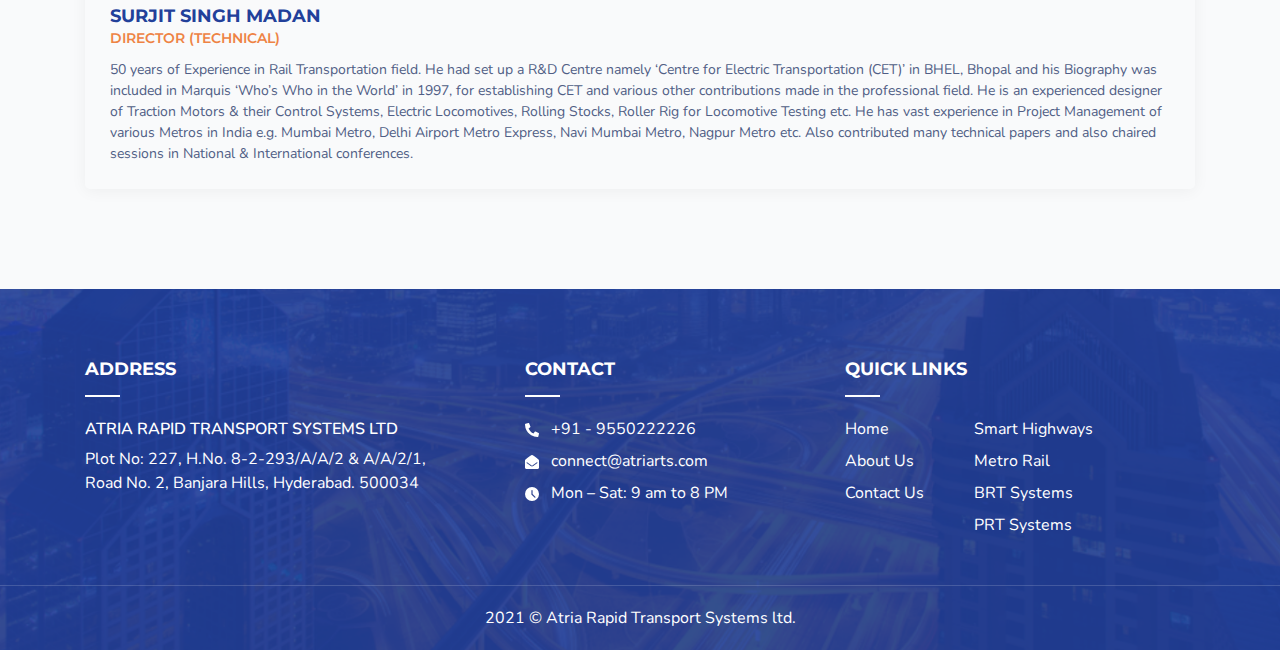
==== commit 09a7c3f9: "update" ====
--- a/about-us.html
+++ b/about-us.html
@@ -29,45 +29,51 @@
 
     <div class="header">
         <div class="container">
-            <nav class="navbar navbar-expand-lg navbar-light " id="nav">
-                <a class="navbar-brand" href="index.html">
-                    <img src="img/logo-icon.svg" alt="img" />
-
-                    <div class="right-content">
-                        <b class="logo-line hide-on-mobile">Atria Rapid Transport Systems LTD.</b>
-                        <b class="logo-line show-on-mobile">Atria</b>
-                        <i>forging ahead into the future</i>
-                    </div>
-                </a>
-                <button class="navbar-toggler" type="button" data-toggle="collapse"
-                    data-target="#navbarSupportedContent" aria-controls="navbarSupportedContent" aria-expanded="false"
-                    aria-label="Toggle navigation">
-                    <span class="navbar-toggler-icon"></span>
-                </button>
-                <div class="collapse navbar-collapse" id="navbarSupportedContent">
-                    <ul class="navbar-nav ml-auto">
-                        <li class="nav-item">
-                            <a class="nav-link" href="index.html">Home</a>
-                        </li>
-                        <li class="nav-item active">
-                            <a class="nav-link" href="about-us.html">About Us</a>
-                        </li>
-                        <li class="nav-item">
-                            <a class="nav-link dropdown-toggle" data-toggle="dropdown" href="our-project.html">Our
-                                Services </a>
-                            <ul class="dropdown-menu">
-                                <li><a class="nav-link" href="smart_highways.html">Smart Highways</a></li>
-                                <li><a class="nav-link" href="metro_rail.html"> Metro Rail </a></li>
-                                <li><a class="nav-link" href="bus-rapid-transit-system.html"> BRT Systems </a></li>
-                                <li><a class="nav-link" href="prt.html"> PRT Systems </a></li>
+            <div class="row">
+                <div class="col-md-12">
+                    <nav class="navbar navbar-expand-lg navbar-light " id="nav">
+                        <div class="dis-flex-nav">
+                            <a class="navbar-brand" href="index.html">
+                                <img src="img/logo-icon.svg" alt="img" />
+                                <div class="right-content">
+                                    <b class="logo-line hide-on-mobile">Atria Rapid Transport Systems LTD.</b>
+                                    <b class="logo-line show-on-mobile">Atria</b>
+                                    <i>forging ahead into the future</i>
+                                </div>
+                            </a>
+                            <button class="navbar-toggler" type="button" data-toggle="collapse"
+                                    data-target="#navbarSupportedContent" aria-controls="navbarSupportedContent" aria-expanded="false"
+                                    aria-label="Toggle navigation">
+                                <span class="navbar-toggler-icon"></span>
+                            </button>
+                            <div class="clearfix"></div>
+                        </div>
+                        <div class="collapse navbar-collapse" id="navbarSupportedContent">
+                            <ul class="navbar-nav ml-auto">
+                                <li class="nav-item active">
+                                    <a class="nav-link" href="index.html">Home</a>
+                                </li>
+                                <li class="nav-item">
+                                    <a class="nav-link" href="about-us.html">About Us</a>
+                                </li>
+                                <li class="nav-item">
+                                    <a class="nav-link dropdown-toggle" data-toggle="dropdown" href="our-project.html">Our
+                                        Services </a>
+                                    <ul class="dropdown-menu">
+                                        <li><a class="nav-link" href="smart_highways.html">Smart Highways</a></li>
+                                        <li><a class="nav-link" href="metro_rail.html"> Metro Rail </a></li>
+                                        <li><a class="nav-link" href="bus-rapid-transit-system.html"> BRT Systems </a></li>
+                                        <li><a class="nav-link" href="prt.html"> PRT Systems </a></li>
+                                    </ul>
+                                </li>
+                                <li class="nav-item">
+                                    <a class="nav-link" href="contact-us.html">Contact Us</a>
+                                </li>
                             </ul>
-                        </li>
-                        <li class="nav-item">
-                            <a class="nav-link" href="contact-us.html">Contact Us</a>
-                        </li>
-                    </ul>
-                </div>
-            </nav>
+                        </div>
+                    </nav>
+                </div>
+            </div>
         </div>
     </div>
 
--- a/css/style.css
+++ b/css/style.css
@@ -1232,7 +1232,11 @@
 .top-header-page.vid h1{
     visibility: hidden;
 }
-
+.top-header-page.prt{
+    background: url(../img/slider-4.jpg);
+    background-size: cover;
+    background-position: bottom center;
+}
 footer br{
     display: none;
 }
@@ -1384,10 +1388,43 @@
         display: block;
     }
 
-    .header {}
-
+    .header, .header .container, .header .navbar {
+        height: 80px;
+    }
+    .collapse{
+        height: 0;
+    }
+    .header.open, .header.open .container, .header.open .navbar {
+        height: auto;
+    }
+    .header.open .collapse{
+        height: auto;
+    }
+    .navbar{
+        display: block;
+    }
+    .dis-flex-nav{
+         display: block;
+    }
     .right-content i {
         font-size: 13px;
+    }
+    .navbar-toggler{
+        float: right;
+        margin-top: 14px;
+    }
+    .navbar-brand{
+        float: left;
+    }
+    .navbar-brand{
+        display: block;
+    }
+    .navbar-brand .right-content, .navbar-brand img{
+        float: left;
+    }
+    .right-content {
+        margin-top: 3px;
+        margin-left: 5px;
     }
 
     .header.sticky_header .navbar {
@@ -1402,9 +1439,7 @@
         width: 60px;
         transition: 0.5s;
     }
-    .right-content {
-        margin-left: 5px;
-    }
+
 
     .header .navbar {
         padding: 0;
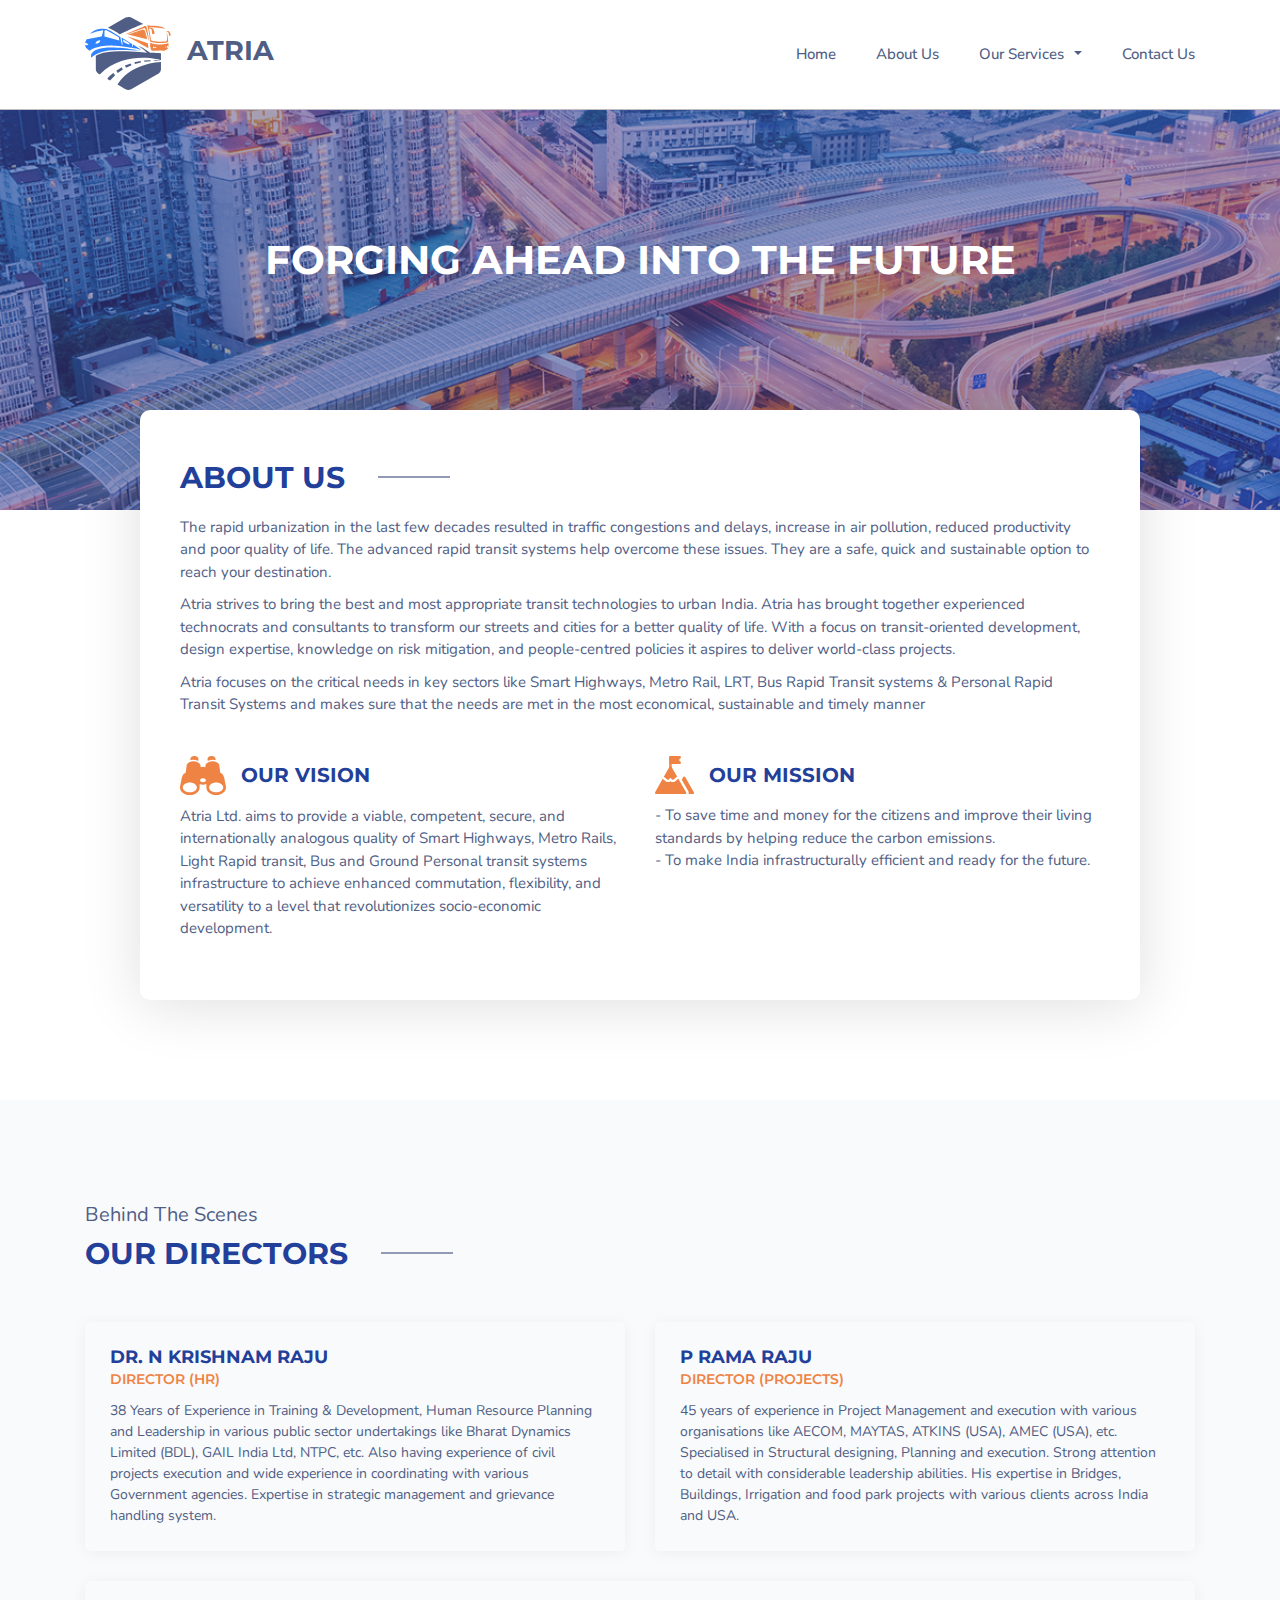
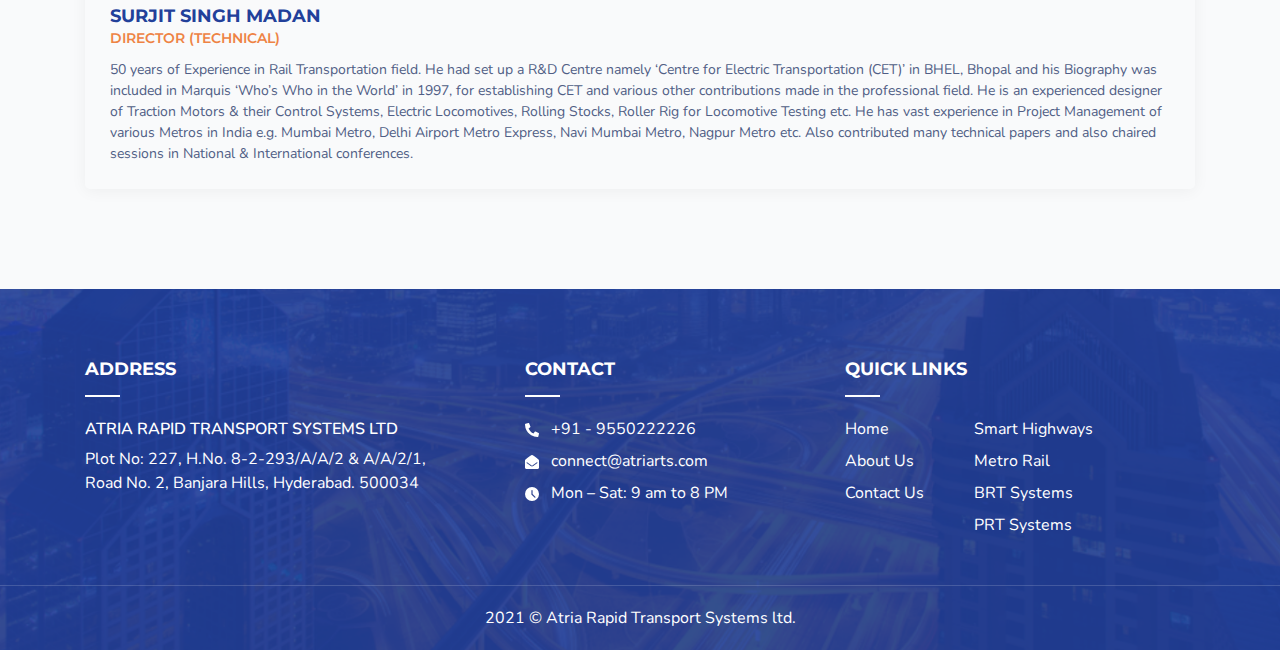
==== commit 7dfe9ced: "update" ====
--- a/about-us.html
+++ b/about-us.html
@@ -40,6 +40,7 @@
                                     <b class="logo-line show-on-mobile">Atria</b>
                                     <i>forging ahead into the future</i>
                                 </div>
+                                <div class="clearfix"></div>
                             </a>
                             <button class="navbar-toggler" type="button" data-toggle="collapse"
                                     data-target="#navbarSupportedContent" aria-controls="navbarSupportedContent" aria-expanded="false"
@@ -50,11 +51,11 @@
                         </div>
                         <div class="collapse navbar-collapse" id="navbarSupportedContent">
                             <ul class="navbar-nav ml-auto">
-                                <li class="nav-item active">
+                                <li class="nav-item">
                                     <a class="nav-link" href="index.html">Home</a>
                                 </li>
                                 <li class="nav-item">
-                                    <a class="nav-link" href="about-us.html">About Us</a>
+                                    <a class="nav-link active" href="about-us.html">About Us</a>
                                 </li>
                                 <li class="nav-item">
                                     <a class="nav-link dropdown-toggle" data-toggle="dropdown" href="our-project.html">Our
--- a/css/style.css
+++ b/css/style.css
@@ -135,7 +135,9 @@
 
 .right-content {
     margin-left: 12px;
-    display: flex;
+    display: block;
+    float: left;
+    margin-top: 12px;
     align-items: center;
     position: relative;
     top: 2px;
@@ -394,19 +396,24 @@
 
 .header .navbar {
     padding: 0px 0px;
-}
-
+    display: block;
+}
+.dis-flex-nav{
+    float: left;
+}
 .header.sticky_header .navbar {
     padding: 0px 0px;
     transition: 0.5s;
 }
 
 .navbar-brand {
-    display: flex;
+    display: block;
+    padding: 17px 0px;
 }
 
 .header .navbar-brand img {
     width: 90px;
+    float: left;
     transition: 0.5s;
 
 }
@@ -1404,7 +1411,8 @@
         display: block;
     }
     .dis-flex-nav{
-         display: block;
+        display: block;
+        float: none;
     }
     .right-content i {
         font-size: 13px;
@@ -1418,6 +1426,7 @@
     }
     .navbar-brand{
         display: block;
+        padding: 5px 0px;
     }
     .navbar-brand .right-content, .navbar-brand img{
         float: left;
@@ -1471,7 +1480,7 @@
     }
 
     .navbar-light .navbar-toggler-icon {
-        background-image: url("../images/menu-icon.webp");
+        background-image: url("../img/menu-icon.png");
         background-size: 16px;
     }
 
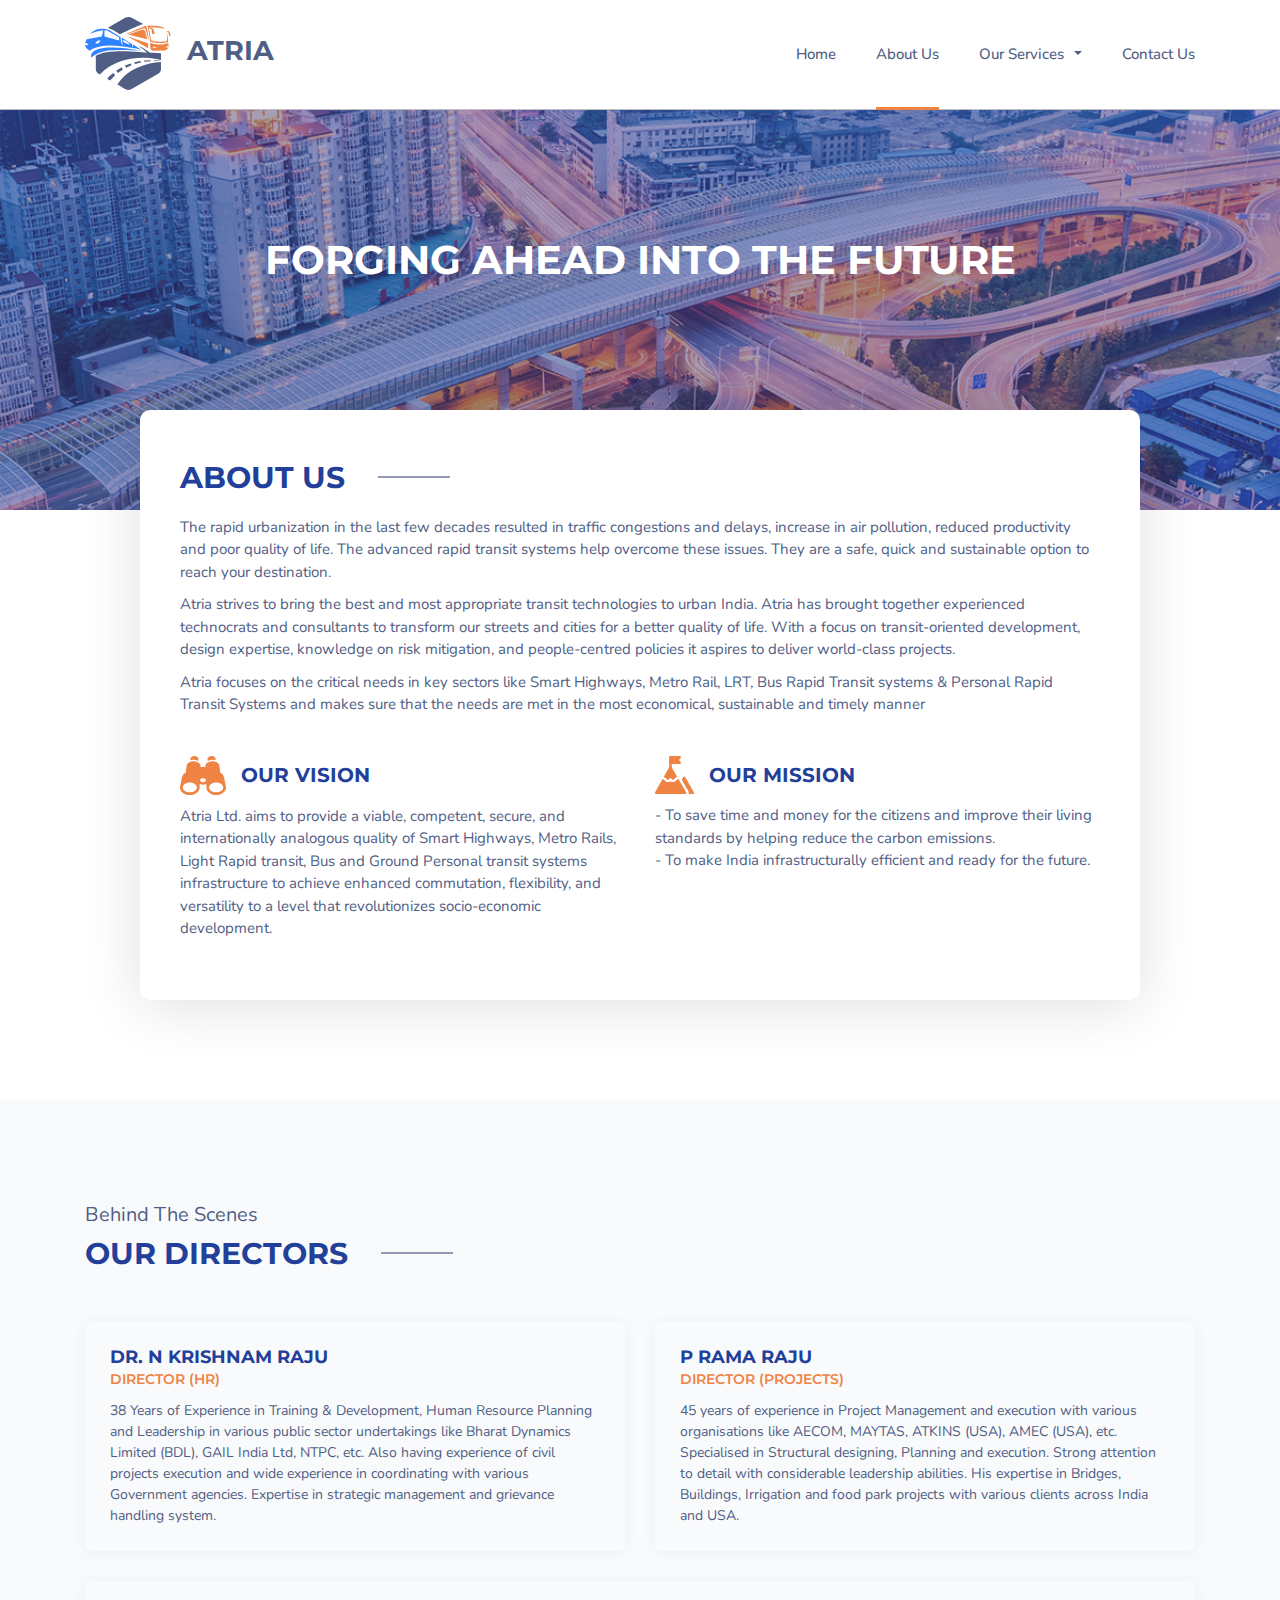
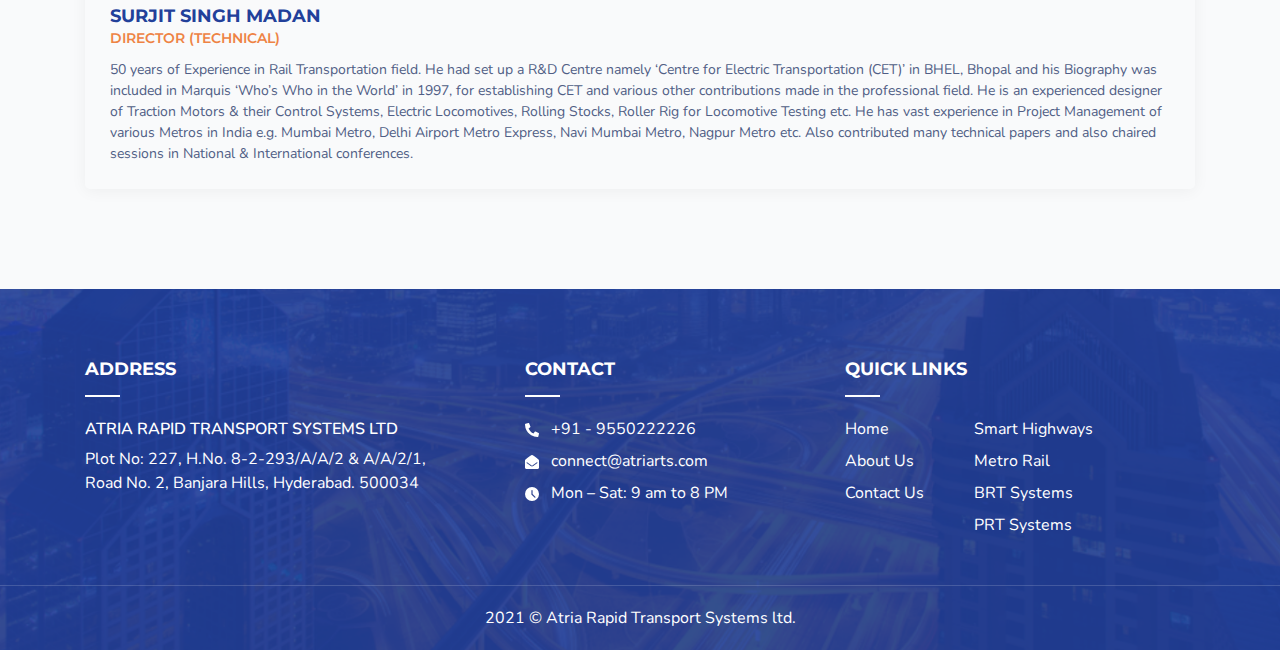
==== commit 15f94d43: "update" ====
--- a/about-us.html
+++ b/about-us.html
@@ -54,8 +54,8 @@
                                 <li class="nav-item">
                                     <a class="nav-link" href="index.html">Home</a>
                                 </li>
-                                <li class="nav-item">
-                                    <a class="nav-link active" href="about-us.html">About Us</a>
+                                <li class="nav-item active">
+                                    <a class="nav-link" href="about-us.html">About Us</a>
                                 </li>
                                 <li class="nav-item">
                                     <a class="nav-link dropdown-toggle" data-toggle="dropdown" href="our-project.html">Our
